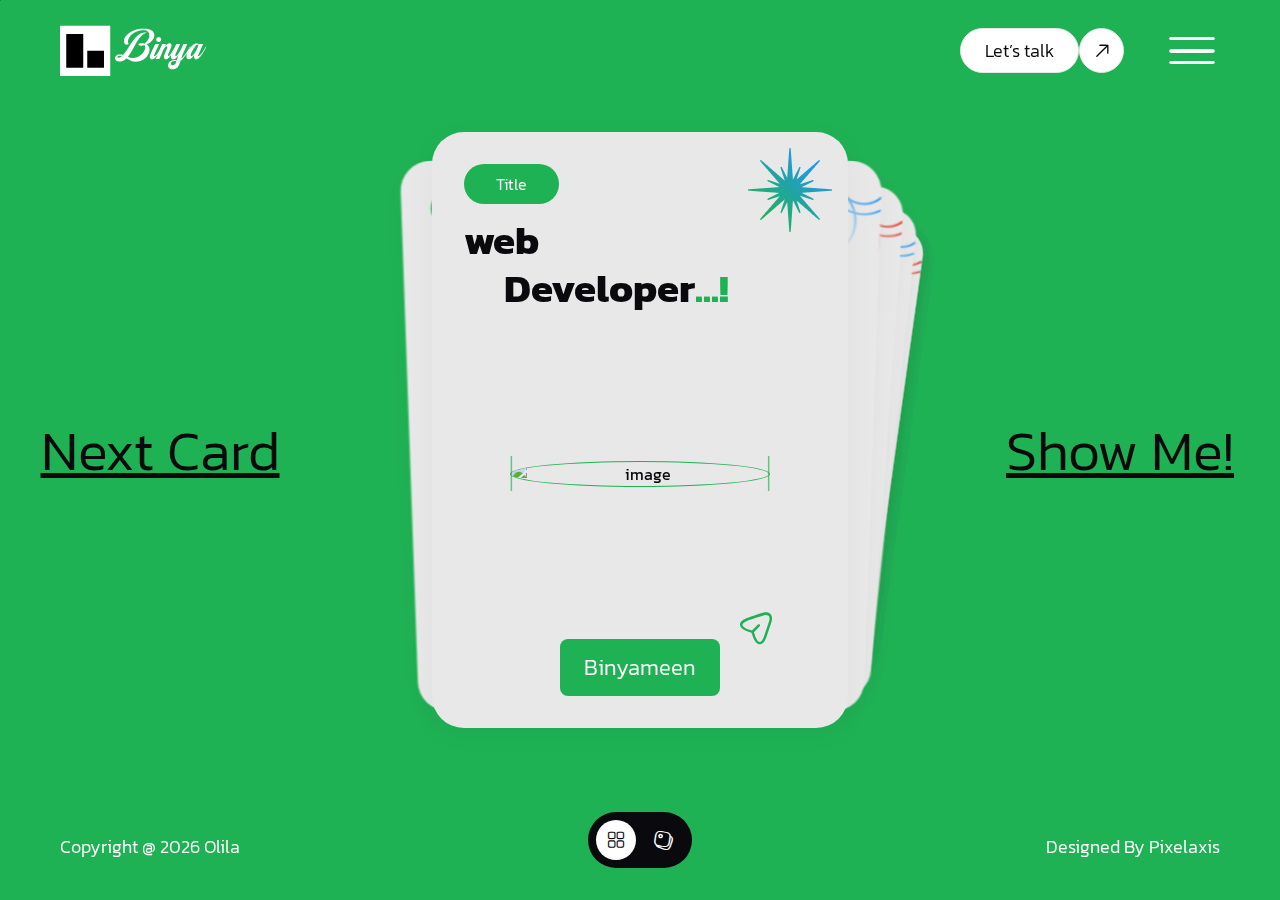
==== index-2.html @ 3b188447 "first commit" ====
<!DOCTYPE html>
<html lang="en">
  <!-- Mirrored from softivuspro.com/olila/index.html by HTTrack Website Copier/3.x [XR&CO'2014], Mon, 11 Mar 2024 15:53:36 GMT -->
  <head>
    <!-- required meta -->
    <meta charset="UTF-8" />
    <meta http-equiv="X-UA-Compatible" content="IE=edge" />
    <meta name="viewport" content="width=device-width, initial-scale=1.0" />
    <!-- #keywords -->
    <meta name="keywords" content="boot, Bootstrap, Portfolio HTML Template" />
    <!-- #description -->
    <meta name="description" content="Portfolio HTML Template" />
    <!-- #title -->
    <title>Olila - Portfolio HTML Template</title>
    <!-- #favicon -->
    <link
      rel="shortcut icon"
      href="assets/images/fav.png"
      type="image/x-icon"
    />
    <!-- ==== css dependencies start ==== -->
    <link rel="stylesheet" href="assets/css/style.min.css" />
  </head>

  <body>
    <!-- start preloader -->
    <div id="preloader">
      <div id="loader"></div>
    </div>
    <!-- end preloader -->

    <!-- Start Custom Cursor -->
    <div class="mouse-follower">
      <span class="cursor-outline"></span>
      <span class="cursor-dot"></span>
    </div>
    <!-- End Custom Cursor -->

    <!-- header-section start -->
    <header class="header-section desktop-menu">
      <div class="container-fluid">
        <div class="main-navbar">
          <nav class="navbar-custom">
            <div
              class="d-flex nav-wrapper align-items-center justify-content-between px-3 px-md-8 px-lg-12 py-2 py-lg-4"
            >
              <div class="logo-area d-center">
                <a
                  href="index-2.html"
                  aria-label="logo"
                  class="logo-area cus-z2"
                >
                  <img src="assets/images/fav.png" alt="logo" />
                  <img src="assets/images/logo.png" alt="logo" />
                </a>
              </div>
              <div class="right-area d-flex align-items-center gap-2 gap-md-4">
                <div class="btn-area d-none d-sm-block cus-z2 px-4 px-lg-6">
                  <a
                    href="#"
                    aria-label="Contact"
                    class="collapse-nodes contact-us-btn move-btn fill talk d-center justify-content-end"
                  >
                    <span
                      class="one cus-border border b-ninth rounded-5 py-2 px-4 px-lg-6"
                      >Let’s talk</span
                    >
                    <span
                      class="two cus-border border b-ninth rounded-5 d-center"
                    >
                      <i
                        class="iconsax transition fs-five d-center"
                        data-icon-name="arrow-right"
                      ></i>
                    </span>
                  </a>
                </div>
                <div class="navbar-toggle-wrapper d-center">
                  <button
                    class="navbar-toggle-btn header-btn d-center gap-3"
                    type="button"
                  >
                    <i
                      class="iconsax transition fs-two d-center n6-color"
                      data-icon-name="hamburger-menu"
                    ></i>
                  </button>
                </div>
              </div>
            </div>
          </nav>
        </div>
      </div>
    </header>
    <!-- header-section end -->

    <!-- sidebar section start-->
    <div class="sidebar-wrapper">
      <div
        class="sidebar-menu header-section cus-border border-bottom border-2"
      >
        <div class="logo-area position-absolute top-0">
          <a href="index-2.html" class="nav-brand d-center gap-2">
            <img src="assets/images/fav.png" alt="fav" />
            <img src="assets/images/logo.png" alt="logo" />
          </a>
        </div>
        <div
          class="navbar-close-wrapper m-6 p-4 d-center before-bg-color position-absolute top-0 end-0"
        >
          <button class="d-center gap-5" type="button">
            <i
              class="iconsax transition fs-two d-center n6-color"
              data-icon-name="x"
            ></i>
          </button>
        </div>
        <div class="container main-navbar">
          <div
            class="row gy-12 gy-xl-0 py-15 align-items-center justify-content-between navbar-custom"
          >
            <div class="col-lg-6">
              <div class="mobile-menu">
                <ul class="custom-nav gap-3 gap-lg-4">
                  <li class="menu-link">
                    <a
                      href="index-2.html"
                      class="slide-vertical fs-two"
                      data-splitting
                      >Home</a
                    >
                  </li>
                  <li class="menu-item position-relative">
                    <button
                      class="position-relative pe-5 cus-z1 slide-vertical fs-two"
                      data-splitting
                    >
                      Blog
                    </button>
                    <ul class="sub-menu">
                      <li class="menu-link py-1">
                        <a
                          href="#"
                          class="slide-horizontal collapse-nodes blog-page-btn fs-two"
                          data-splitting
                          >Blog</a
                        >
                      </li>
                      <li class="menu-link py-1">
                        <a
                          href="blog-details.html"
                          class="slide-horizontal fs-two"
                          data-splitting
                          >Blog Details</a
                        >
                      </li>
                    </ul>
                  </li>
                  <li class="menu-item position-relative">
                    <button
                      class="position-relative pe-5 fw_500 cus-z1 slide-vertical fs-two"
                      data-splitting
                    >
                      Pages
                    </button>
                    <ul class="sub-menu">
                      <li class="menu-link">
                        <a
                          href="#"
                          class="slide-vertical collapse-nodes about-page-btn fs-two"
                          data-splitting
                          >About</a
                        >
                      </li>
                      <li class="menu-item py-1">
                        <button
                          class="position-relative pe-5 cus-z1 slide-vertical fs-two"
                          data-splitting
                        >
                          Project
                        </button>
                        <ul class="sub-menu">
                          <li class="menu-link py-1">
                            <a
                              href="#"
                              class="slide-horizontal collapse-nodes project-page-btn fs-two"
                              data-splitting
                              >Project</a
                            >
                          </li>
                          <li class="menu-link py-1">
                            <a
                              href="project-details.html"
                              class="slide-horizontal fs-two"
                              data-splitting
                              >Project details</a
                            >
                          </li>
                        </ul>
                      </li>
                      <li class="menu-item py-1">
                        <button
                          class="position-relative pe-5 cus-z1 slide-vertical fs-two"
                          data-splitting
                        >
                          Services
                        </button>
                        <ul class="sub-menu">
                          <li class="menu-link py-1">
                            <a
                              href="#"
                              class="slide-horizontal collapse-nodes service-page-btn fs-two"
                              data-splitting
                              >Services</a
                            >
                          </li>
                          <li class="menu-link py-1">
                            <a
                              href="services-details.html"
                              class="slide-horizontal fs-two"
                              data-splitting
                              >Services details</a
                            >
                          </li>
                        </ul>
                      </li>
                      <li class="menu-link">
                        <a
                          href="error.html"
                          class="slide-vertical fs-two"
                          data-splitting
                          >Error 404</a
                        >
                      </li>
                    </ul>
                  </li>
                  <li class="menu-link">
                    <a
                      href="#"
                      class="slide-vertical collapse-nodes contact-us-btn fs-two"
                      data-splitting
                      >Contact</a
                    >
                  </li>
                </ul>
              </div>
            </div>
            <div class="col-lg-5">
              <div class="contact-inner">
                <h2 class="mb-3 n6-color">Get In Touch</h2>
                <div class="contact-information d-grid gap-4 gap-md-7">
                  <ul class="copyright d-flex align-items-center gap-8">
                    <li class="d-grid gap-2">
                      <span class="n6-color"
                        >Copyright by
                        <a
                          href="https://themeforest.net/user/pixelaxis/portfolio"
                          ><span class="n6-color">Pixelaxis</span></a
                        ></span
                      >
                      <span class="fs-six n6-color"
                        ><span class="currentYear n6-color"></span>
                        Edition</span
                      >
                    </li>
                    <li class="d-grid gap-2">
                      <span class="n6-color">LOCAL TIME</span>
                      <span class="fs-six n6-color local-time"></span>
                    </li>
                  </ul>
                  <ul class="d-flex gap-4 social-area">
                    <li>
                      <a
                        href="https://www.facebook.com/muhammed.binyamin.75/"
                        aria-label="Facebook"
                        class="d-center"
                      >
                        <i class="fab fa-facebook-f"></i>
                      </a>
                    </li>
                    <li>
                      <a
                        href="https://www.instagram.com/binya_kamboh/"
                        aria-label="Instagram"
                        class="d-center"
                      >
                        <i class="fab fa-instagram"></i>
                      </a>
                    </li>
                    <li>
                      <a
                        href="https://www.linkedin.com/in/mbinyameen/"
                        aria-label="Linkedin"
                        class="d-center"
                      >
                        <i class="fab fa-linkedin-in"></i>
                      </a>
                    </li>
                    <li>
                      <a
                        href="https://twitter.com/BinyaKamboh"
                        aria-label="Twitter"
                        class="d-center"
                      >
                        <i class="fab fa-twitter"></i>
                      </a>
                    </li>
                  </ul>
                  <div class="btn-area cus-z2">
                    <a
                      href="#"
                      aria-label="Contact"
                      class="collapse-nodes contact-us-btn move-btn fill talk d-center justify-content-start"
                    >
                      <span
                        class="one cus-border border b-ninth rounded-5 py-2 px-4 px-lg-6"
                        >Let’s talk</span
                      >
                      <span
                        class="two cus-border border b-ninth rounded-5 d-center"
                      >
                        <i
                          class="iconsax transition fs-five d-center"
                          data-icon-name="arrow-right"
                        ></i>
                      </span>
                    </a>
                  </div>
                </div>
              </div>
            </div>
          </div>
        </div>
      </div>
    </div>
    <!-- sidebar section end -->

    <!-- Portfolio Section start -->
    <section class="portfolio-section d-center overflow-hidden">
      <div class="container-fluid px-0 singleTab">
        <div class="tabContents">
          <div class="tabItem active">
            <div
              class="main-slide-wrapper d-center flex-column flex-lg-row position-relative overflow-hidden cus-z1"
            >
              <div class="container pt-120 pb-20 mb-20">
                <div
                  class="row gy-8 gy-xl-0 align-items-center justify-content-center"
                >
                  <div
                    class="col-xl-5 col-lg-6 col-md-7 col-sm-9 mt-20 mt-xl-0 change-col position-relative"
                  >
                    <div class="swiper d-center card-slider">
                      <div class="swiper-wrapper">
                        <div class="swiper-slide p1-bg">
                          <div class="single-item d-center">
                            <div class="main-card d-center">
                              <div
                                class="front face box-shadow-p1 d-flex flex-column justify-content-between n7-bg-color rounded-5 p-5 p-lg-8"
                              >
                                <div class="top-area">
                                  <div class="d-center justify-content-between">
                                    <span
                                      class="fs-seven rounded-5 after-bg-color n6-color py-2 px-4 px-lg-8"
                                      >Title</span
                                    >
                                    <div
                                      class="icon-area position-absolute end-0 top-0 m-4 pe-none"
                                    >
                                      <img
                                        src="assets/images/icon/shape-1.png"
                                        class="max-un"
                                        alt="image"
                                      />
                                    </div>
                                  </div>
                                  <h3 class="title-area mt-3 d-grid">
                                    <span>web</span>
                                    <span class="ps-10"
                                      >Developer<span class="p1-color"
                                        >...!</span
                                      ></span
                                    >
                                  </h3>
                                </div>
                                <div
                                  class="profile-img-area text-center rounded-circle mt-4 mt-lg-6 mb-5 mb-lg-7 pe-none"
                                >
                                  <div
                                    class="profile-picture p-1 d-inline-block"
                                  >
                                    <img
                                      src="assets/images/profile-picture.jpg"
                                      class="max-un rounded-circle cus-border border"
                                      alt="image"
                                    />
                                  </div>
                                </div>
                                <div
                                  class="btn-area text-center position-relative"
                                >
                                  <i
                                    class="iconsax fs-three position-absolute p1-color"
                                    data-icon-name="send-2"
                                  ></i>
                                  <a
                                    href="#"
                                    aria-label="Name"
                                    class="box-style box-second rounded-3 d-center d-inline-flex"
                                  >
                                    <span class="fs-five">Binyameen</span>
                                  </a>
                                </div>
                              </div>
                              <div
                                class="back face n9-bg-color position-relative"
                              >
                                <div
                                  class="main-content py-20 position-relative"
                                >
                                  <button
                                    class="return flip cus-z1 position-absolute n2-bg-color d-center rounded-circle top-0 end-0 m-7"
                                    aria-label="Return Flip"
                                  >
                                    <i
                                      class="fa-solid fa-xmark n6-color fs-six"
                                    ></i>
                                  </button>
                                  <div class="row justify-content-center">
                                    <div class="col-lg-10">
                                      <div
                                        class="row gy-5 pb-120 px-5 align-items-center justify-content-between"
                                      >
                                        <div class="col-md-7">
                                          <h3 class="mb-4 mb-lg-6">
                                            <span class="d-block">Hello,</span>
                                            <span
                                              >I’m Binyameen, an Award-Winning
                                              web Developer.</span
                                            >
                                          </h3>
                                          <p class="fs-six">
                                            Since I started my career as a
                                            Developer almost 12 years ago, I've
                                            worked remotely for agencies,
                                            consulted for start-ups and talented
                                            people to create digital products
                                            for commercial and consumer use.
                                          </p>
                                        </div>
                                        <div
                                          class="col-md-5 d-center justify-content-center justify-content-lg-end"
                                        >
                                          <div
                                            class="profile-img profile-picture p-1 text-center pe-none"
                                          >
                                            <img
                                              src="assets/images/profile-picture.png"
                                              class="max-un rounded-circle cus-border border"
                                              alt="image"
                                            />
                                          </div>
                                        </div>
                                      </div>
                                      <div
                                        class="row g-5 content-wrapper p-4 p-sm-6 p-lg-10 rounded-5 justify-content-center justify-content-md-between"
                                      >
                                        <div
                                          class="col-xl-8 col-md-7 d-grid gap-5"
                                        >
                                          <div
                                            class="single-area rounded-4 cus-border border bg-style-one p-4 p-lg-6"
                                          >
                                            <h4 class="mb-6 mb-lg-8">
                                              Education...!
                                            </h4>
                                            <div class="row gy-6 gy-lg-0">
                                              <div class="col-lg-6">
                                                <span>2015 - 2019</span>
                                                <h5
                                                  class="mb-1 mt-2 mt-sm-3 fw-mid"
                                                >
                                                  Bachelor Degree in Arts
                                                </h5>
                                                <p>University of California</p>
                                              </div>
                                              <div class="col-lg-6">
                                                <span>2015 - 2024</span>
                                                <h5
                                                  class="mb-1 mt-2 mt-sm-3 fw-mid"
                                                >
                                                  Master Degree in Designing
                                                </h5>
                                                <p>University of California</p>
                                              </div>
                                            </div>
                                          </div>
                                          <div
                                            class="row g-3 g-sm-5 content-wrapper rounded-5 justify-content-between"
                                          >
                                            <div class="col-xxl-8">
                                              <div
                                                class="single-area h-100 rounded-4 cus-border border b-third bg-style-three p-4 p-lg-6"
                                              >
                                                <h4 class="mb-4 mb-lg-6">
                                                  My Experience...!
                                                </h4>
                                                <ul
                                                  class="d-grid gap-3 gap-3 gap-lg-5"
                                                >
                                                  <li
                                                    class="d-center flex-wrap justify-content-start"
                                                  >
                                                    <span class="d-center me-1"
                                                      ><i
                                                        class="fa-solid fa-angles-right fs-seven"
                                                      ></i
                                                    ></span>
                                                    <span>2021 // Now</span>
                                                    <span
                                                      class="v-line position-relative f-width d-center px-4"
                                                    ></span>
                                                    <span>UI Designer</span>
                                                    <span
                                                      class="v-line position-relative f-width d-center px-4"
                                                    ></span>
                                                    <span>Apple</span>
                                                  </li>
                                                  <li
                                                    class="d-center flex-wrap justify-content-start"
                                                  >
                                                    <span class="d-center me-1"
                                                      ><i
                                                        class="fa-solid fa-angles-right fs-seven"
                                                      ></i
                                                    ></span>
                                                    <span>2015 // 2020</span>
                                                    <span
                                                      class="v-line position-relative f-width d-center px-4"
                                                    ></span>
                                                    <span>UI Designer</span>
                                                    <span
                                                      class="v-line position-relative f-width d-center px-4"
                                                    ></span>
                                                    <span>Apple</span>
                                                  </li>
                                                  <li
                                                    class="d-center flex-wrap justify-content-start"
                                                  >
                                                    <span class="d-center me-1"
                                                      ><i
                                                        class="fa-solid fa-angles-right fs-seven"
                                                      ></i
                                                    ></span>
                                                    <span>2021 // Now</span>
                                                    <span
                                                      class="v-line position-relative f-width d-center px-4"
                                                    ></span>
                                                    <span>UI Designer</span>
                                                    <span
                                                      class="v-line position-relative f-width d-center px-4"
                                                    ></span>
                                                    <span>Apple</span>
                                                  </li>
                                                </ul>
                                              </div>
                                            </div>
                                            <div class="col-xxl-4">
                                              <div
                                                class="single-area rounded-4 cus-border border b-fourth bg-style-four p-4 p-lg-6"
                                              >
                                                <h4 class="mb-4 mb-lg-6">
                                                  What I do
                                                </h4>
                                                <ul
                                                  class="d-grid gap-3 gap-3 gap-lg-5"
                                                >
                                                  <li
                                                    class="d-center justify-content-start"
                                                  >
                                                    <span class="d-center me-1"
                                                      ><i
                                                        class="iconsax transition fs-seven d-center n2-color"
                                                        data-icon-name="arrow-right-thick-2"
                                                      ></i
                                                    ></span>
                                                    <span>Branding</span>
                                                  </li>
                                                  <li
                                                    class="d-center justify-content-start"
                                                  >
                                                    <span class="d-center me-1"
                                                      ><i
                                                        class="iconsax transition fs-seven d-center n2-color"
                                                        data-icon-name="arrow-right-thick-2"
                                                      ></i
                                                    ></span>
                                                    <span>Illustration</span>
                                                  </li>
                                                  <li
                                                    class="d-center justify-content-start"
                                                  >
                                                    <span class="d-center me-1"
                                                      ><i
                                                        class="iconsax transition fs-seven d-center n2-color"
                                                        data-icon-name="arrow-right-thick-2"
                                                      ></i
                                                    ></span>
                                                    <span>Logo Design</span>
                                                  </li>
                                                  <li
                                                    class="d-center justify-content-start"
                                                  >
                                                    <span class="d-center me-1"
                                                      ><i
                                                        class="iconsax transition fs-seven d-center n2-color"
                                                        data-icon-name="arrow-right-thick-2"
                                                      ></i
                                                    ></span>
                                                    <span>Typography</span>
                                                  </li>
                                                </ul>
                                              </div>
                                            </div>
                                          </div>
                                          <div
                                            class="single-area overflow-hidden rounded-4 cus-border border bg-style-one p-4 p-lg-6"
                                          >
                                            <h4 class="mb-6 mb-lg-8">
                                              Skills & Tools...!
                                            </h4>
                                            <div
                                              class="col-sm-12 d-grid gap-3 gap-lg-4 payment-method"
                                            >
                                              <div class="position-relative">
                                                <div
                                                  class="items-wrapper position-absolute d-flex gap-4"
                                                >
                                                  <div
                                                    class="single-item d-center py-2 px-3 px-lg-4"
                                                  >
                                                    <span
                                                      class="fs-seven text-nowrap"
                                                      >UI Design</span
                                                    >
                                                  </div>
                                                  <div
                                                    class="single-item d-center py-2 px-3 px-lg-4"
                                                  >
                                                    <span
                                                      class="fs-seven text-nowrap"
                                                      >web Design</span
                                                    >
                                                  </div>
                                                  <div
                                                    class="single-item d-center py-2 px-3 px-lg-4"
                                                  >
                                                    <span
                                                      class="fs-seven text-nowrap"
                                                      >Workshops</span
                                                    >
                                                  </div>
                                                  <div
                                                    class="single-item d-center py-2 px-3 px-lg-4"
                                                  >
                                                    <span
                                                      class="fs-seven text-nowrap"
                                                      >Design Sprient</span
                                                    >
                                                  </div>
                                                  <div
                                                    class="single-item d-center py-2 px-3 px-lg-4"
                                                  >
                                                    <span
                                                      class="fs-seven text-nowrap"
                                                      >Design Sprient</span
                                                    >
                                                  </div>
                                                  <div
                                                    class="single-item d-center py-2 px-3 px-lg-4"
                                                  >
                                                    <span
                                                      class="fs-seven text-nowrap"
                                                      >Design</span
                                                    >
                                                  </div>
                                                  <div
                                                    class="single-item d-center py-2 px-3 px-lg-4"
                                                  >
                                                    <span
                                                      class="fs-seven text-nowrap"
                                                      >UI Design</span
                                                    >
                                                  </div>
                                                  <div
                                                    class="single-item d-center py-2 px-3 px-lg-4"
                                                  >
                                                    <span
                                                      class="fs-seven text-nowrap"
                                                      >web Design</span
                                                    >
                                                  </div>
                                                  <div
                                                    class="single-item d-center py-2 px-3 px-lg-4"
                                                  >
                                                    <span
                                                      class="fs-seven text-nowrap"
                                                      >Workshops</span
                                                    >
                                                  </div>
                                                  <div
                                                    class="single-item d-center py-2 px-3 px-lg-4"
                                                  >
                                                    <span
                                                      class="fs-seven text-nowrap"
                                                      >Design Sprient</span
                                                    >
                                                  </div>
                                                  <div
                                                    class="single-item d-center py-2 px-3 px-lg-4"
                                                  >
                                                    <span
                                                      class="fs-seven text-nowrap"
                                                      >Design Sprient</span
                                                    >
                                                  </div>
                                                  <div
                                                    class="single-item d-center py-2 px-3 px-lg-4"
                                                  >
                                                    <span
                                                      class="fs-seven text-nowrap"
                                                      >Design</span
                                                    >
                                                  </div>
                                                </div>
                                              </div>
                                              <div
                                                class="position-relative mb-15 mt-10"
                                              >
                                                <div
                                                  class="items-wrapper second position-absolute d-flex gap-4"
                                                >
                                                  <div
                                                    class="single-item cus-border border b-fifth d-center"
                                                  >
                                                    <div
                                                      class="img-area d-center"
                                                    >
                                                      <img
                                                        src="assets/images/icon/photoshop.png"
                                                        alt="Image"
                                                      />
                                                    </div>
                                                  </div>
                                                  <div
                                                    class="single-item cus-border border b-fifth d-center"
                                                  >
                                                    <div
                                                      class="img-area d-center"
                                                    >
                                                      <img
                                                        src="assets/images/icon/illustrator.png"
                                                        alt="Image"
                                                      />
                                                    </div>
                                                  </div>
                                                  <div
                                                    class="single-item cus-border border b-fifth d-center"
                                                  >
                                                    <div
                                                      class="img-area d-center"
                                                    >
                                                      <img
                                                        src="assets/images/icon/xd.png"
                                                        alt="Image"
                                                      />
                                                    </div>
                                                  </div>
                                                  <div
                                                    class="single-item cus-border border b-fifth d-center"
                                                  >
                                                    <div
                                                      class="img-area d-center"
                                                    >
                                                      <img
                                                        src="assets/images/icon/figma.png"
                                                        alt="Image"
                                                      />
                                                    </div>
                                                  </div>
                                                  <div
                                                    class="single-item cus-border border b-fifth d-center"
                                                  >
                                                    <div
                                                      class="img-area d-center"
                                                    >
                                                      <img
                                                        src="assets/images/icon/framer.png"
                                                        alt="Image"
                                                      />
                                                    </div>
                                                  </div>
                                                  <div
                                                    class="single-item cus-border border b-fifth d-center"
                                                  >
                                                    <div
                                                      class="img-area d-center"
                                                    >
                                                      <img
                                                        src="assets/images/icon/webflow.png"
                                                        alt="Image"
                                                      />
                                                    </div>
                                                  </div>
                                                  <div
                                                    class="single-item cus-border border b-fifth d-center"
                                                  >
                                                    <div
                                                      class="img-area d-center"
                                                    >
                                                      <img
                                                        src="assets/images/icon/notion.png"
                                                        alt="Image"
                                                      />
                                                    </div>
                                                  </div>
                                                  <div
                                                    class="single-item cus-border border b-fifth d-center"
                                                  >
                                                    <div
                                                      class="img-area d-center"
                                                    >
                                                      <img
                                                        src="assets/images/icon/photoshop.png"
                                                        alt="Image"
                                                      />
                                                    </div>
                                                  </div>
                                                  <div
                                                    class="single-item cus-border border b-fifth d-center"
                                                  >
                                                    <div
                                                      class="img-area d-center"
                                                    >
                                                      <img
                                                        src="assets/images/icon/illustrator.png"
                                                        alt="Image"
                                                      />
                                                    </div>
                                                  </div>
                                                  <div
                                                    class="single-item cus-border border b-fifth d-center"
                                                  >
                                                    <div
                                                      class="img-area d-center"
                                                    >
                                                      <img
                                                        src="assets/images/icon/xd.png"
                                                        alt="Image"
                                                      />
                                                    </div>
                                                  </div>
                                                  <div
                                                    class="single-item cus-border border b-fifth d-center"
                                                  >
                                                    <div
                                                      class="img-area d-center"
                                                    >
                                                      <img
                                                        src="assets/images/icon/figma.png"
                                                        alt="Image"
                                                      />
                                                    </div>
                                                  </div>
                                                  <div
                                                    class="single-item cus-border border b-fifth d-center"
                                                  >
                                                    <div
                                                      class="img-area d-center"
                                                    >
                                                      <img
                                                        src="assets/images/icon/framer.png"
                                                        alt="Image"
                                                      />
                                                    </div>
                                                  </div>
                                                  <div
                                                    class="single-item cus-border border b-fifth d-center"
                                                  >
                                                    <div
                                                      class="img-area d-center"
                                                    >
                                                      <img
                                                        src="assets/images/icon/webflow.png"
                                                        alt="Image"
                                                      />
                                                    </div>
                                                  </div>
                                                  <div
                                                    class="single-item cus-border border b-fifth d-center"
                                                  >
                                                    <div
                                                      class="img-area d-center"
                                                    >
                                                      <img
                                                        src="assets/images/icon/notion.png"
                                                        alt="Image"
                                                      />
                                                    </div>
                                                  </div>
                                                </div>
                                              </div>
                                              <div
                                                class="position-relative mb-12"
                                              >
                                                <div
                                                  class="items-wrapper position-absolute d-flex gap-4"
                                                >
                                                  <div
                                                    class="single-item d-center py-2 px-3 px-lg-4"
                                                  >
                                                    <span
                                                      class="fs-seven text-nowrap"
                                                      >User Testing</span
                                                    >
                                                  </div>
                                                  <div
                                                    class="single-item d-center py-2 px-3 px-lg-4"
                                                  >
                                                    <span
                                                      class="fs-seven text-nowrap"
                                                      >Usability Testing</span
                                                    >
                                                  </div>
                                                  <div
                                                    class="single-item d-center py-2 px-3 px-lg-4"
                                                  >
                                                    <span
                                                      class="fs-seven text-nowrap"
                                                      >Leadership</span
                                                    >
                                                  </div>
                                                  <div
                                                    class="single-item d-center py-2 px-3 px-lg-4"
                                                  >
                                                    <span
                                                      class="fs-seven text-nowrap"
                                                      >No-Code</span
                                                    >
                                                  </div>
                                                  <div
                                                    class="single-item d-center py-2 px-3 px-lg-4"
                                                  >
                                                    <span
                                                      class="fs-seven text-nowrap"
                                                      >Web Design</span
                                                    >
                                                  </div>
                                                  <div
                                                    class="single-item d-center py-2 px-3 px-lg-4"
                                                  >
                                                    <span
                                                      class="fs-seven text-nowrap"
                                                      >UX Research</span
                                                    >
                                                  </div>
                                                  <div
                                                    class="single-item d-center py-2 px-3 px-lg-4"
                                                  >
                                                    <span
                                                      class="fs-seven text-nowrap"
                                                      >User Testing</span
                                                    >
                                                  </div>
                                                  <div
                                                    class="single-item d-center py-2 px-3 px-lg-4"
                                                  >
                                                    <span
                                                      class="fs-seven text-nowrap"
                                                      >Usability Testing</span
                                                    >
                                                  </div>
                                                  <div
                                                    class="single-item d-center py-2 px-3 px-lg-4"
                                                  >
                                                    <span
                                                      class="fs-seven text-nowrap"
                                                      >Leadership</span
                                                    >
                                                  </div>
                                                  <div
                                                    class="single-item d-center py-2 px-3 px-lg-4"
                                                  >
                                                    <span
                                                      class="fs-seven text-nowrap"
                                                      >No-Code</span
                                                    >
                                                  </div>
                                                  <div
                                                    class="single-item d-center py-2 px-3 px-lg-4"
                                                  >
                                                    <span
                                                      class="fs-seven text-nowrap"
                                                      >Web Design</span
                                                    >
                                                  </div>
                                                  <div
                                                    class="single-item d-center py-2 px-3 px-lg-4"
                                                  >
                                                    <span
                                                      class="fs-seven text-nowrap"
                                                      >UX Research</span
                                                    >
                                                  </div>
                                                </div>
                                              </div>
                                            </div>
                                          </div>
                                        </div>
                                        <div
                                          class="col-xl-4 col-md-5 col-sm-8 d-grid gap-5"
                                        >
                                          <div
                                            class="single-area d-center flex-column position-relative rounded-4 cus-border border b-second bg-style-two p-4 p-lg-6 text-center"
                                          >
                                            <div
                                              class="icon-areas position-absolute end-0 top-0 pe-none"
                                            >
                                              <img
                                                src="assets/images/icon/shape-3.png"
                                                class="max-un"
                                                alt="image"
                                              />
                                            </div>
                                            <div class="counters d-inline-flex">
                                              <span
                                                class="odometer display-three mb-3"
                                                data-odometer-final="05"
                                                >0</span
                                              >
                                            </div>
                                            <p>YEARS EXPERIENCE</p>
                                          </div>
                                          <div
                                            class="single-area d-center flex-column position-relative rounded-4 cus-border border b-sixth bg-style-five p-4 p-lg-6 text-center"
                                          >
                                            <div
                                              class="icon-areas position-absolute end-0 top-0 pe-none"
                                            >
                                              <img
                                                src="assets/images/icon/shape-4.png"
                                                class="max-un"
                                                alt="image"
                                              />
                                            </div>
                                            <div class="counters d-inline-flex">
                                              <span class="display-three symbol"
                                                >+</span
                                              >
                                              <span
                                                class="odometer display-three mb-3"
                                                data-odometer-final="225"
                                                >0</span
                                              >
                                            </div>
                                            <p>TOTAL PROJECTS</p>
                                          </div>
                                          <div
                                            class="single-area d-center flex-column position-relative rounded-4 cus-border border b-third bg-style-three p-4 p-lg-6 text-center"
                                          >
                                            <div
                                              class="icon-areas position-absolute end-0 top-0 pe-none"
                                            >
                                              <img
                                                src="assets/images/icon/shape-3.png"
                                                class="max-un"
                                                alt="image"
                                              />
                                            </div>
                                            <div class="counters d-inline-flex">
                                              <span class="display-three symbol"
                                                >+</span
                                              >
                                              <span
                                                class="odometer display-three mb-3"
                                                data-odometer-final="90"
                                                >0</span
                                              >
                                            </div>
                                            <p>CLIENT’S WORLDWIDE</p>
                                          </div>
                                          <div
                                            class="single-area d-center flex-column position-relative rounded-4 cus-border border b-fourth bg-style-four p-4 p-lg-6 text-center"
                                          >
                                            <div
                                              class="btn-area text-center w-100 d-center gap-4 justify-content-between"
                                            >
                                              <span class="fs-five"
                                                >GET IN TOUCH</span
                                              >
                                              <a
                                                href="#"
                                                aria-label="Arrow Icon"
                                                class="collapse-nodes contact-us-btn cmn-btn second transition d-center justify-content-end"
                                              >
                                                <span
                                                  class="icon-btn transition position-relative d-center"
                                                >
                                                  <i
                                                    class="iconsax transition fs-four d-center n2-color"
                                                    data-icon-name="arrow-right"
                                                  ></i>
                                                </span>
                                              </a>
                                            </div>
                                          </div>
                                        </div>
                                      </div>
                                    </div>
                                  </div>
                                </div>
                              </div>
                            </div>
                          </div>
                        </div>
                        <div class="swiper-slide s4-bg">
                          <div class="single-item d-center">
                            <div class="main-card d-center">
                              <div
                                class="front face box-shadow-p1 about-page d-flex flex-column justify-content-between n7-bg-color rounded-5 p-5 p-lg-8"
                              >
                                <div class="top-area">
                                  <div class="d-center justify-content-between">
                                    <span
                                      class="fs-seven rounded-5 after-bg-color n6-color py-2 px-4 px-lg-8"
                                      >Credentials</span
                                    >
                                    <div
                                      class="icon-areas position-absolute end-0 top-0 pe-none"
                                    >
                                      <img
                                        src="assets/images/icon/shape-2.png"
                                        class="max-un"
                                        alt="image"
                                      />
                                    </div>
                                  </div>
                                  <h3 class="title-area mt-3 d-grid">
                                    <span>More</span>
                                    <span class="ps-10"
                                      >About Me<span class="s4-color"
                                        >...!</span
                                      ></span
                                    >
                                  </h3>
                                </div>
                                <div
                                  class="illus-area illus-1 position-relative d-center text-center py-4 rounded-circle pe-none"
                                >
                                  <div class="illus-wrapper d-center">
                                    <img
                                      src="assets/images/illus-1.png"
                                      class="cus-z1"
                                      alt="image"
                                    />
                                  </div>
                                  <span
                                    class="ani-one cus-z1 position-absolute bottom-0 end-50"
                                  ></span>
                                  <span
                                    class="ani-two cus-z-1 top-0 position-absolute"
                                  ></span>
                                  <span
                                    class="ani-three cus-z1 position-absolute"
                                  ></span>
                                  <div
                                    class="profile-img-area profile-picture p-1 second cus-z1 position-absolute pe-none"
                                  >
                                    <img
                                      src="assets/images/profile-picture.png"
                                      class="max-un rounded-circle mb-7"
                                      alt="image"
                                    />
                                  </div>
                                </div>
                                <div
                                  class="btn-area text-center d-center justify-content-between"
                                >
                                  <span class="fs-five">Biography</span>
                                  <a
                                    href="#"
                                    aria-label="Icon Arrow"
                                    class="cmn-btn transition d-center justify-content-end"
                                  >
                                    <span
                                      class="icon-btn transition position-relative d-center"
                                    >
                                      <i
                                        class="iconsax transition fs-four d-center n2-color"
                                        data-icon-name="arrow-right"
                                      ></i>
                                    </span>
                                  </a>
                                </div>
                              </div>
                              <div
                                class="back face n9-bg-color position-relative"
                              >
                                <div
                                  class="main-content py-20 position-relative"
                                >
                                  <button
                                    class="return flip cus-z1 position-absolute n2-bg-color d-center rounded-circle top-0 end-0 m-7"
                                    aria-label="Return Flip"
                                  >
                                    <i
                                      class="fa-solid fa-xmark n6-color fs-six"
                                    ></i>
                                  </button>
                                  <div class="row justify-content-center">
                                    <div class="col-lg-10">
                                      <div
                                        class="row gy-5 pb-120 px-5 align-items-center justify-content-between"
                                      >
                                        <div class="col-md-7">
                                          <h3 class="mb-4 mb-lg-6">
                                            <span class="d-block">Hello,</span>
                                            <span
                                              >I’m Binyameen, an Award-Winning
                                              web Developer.</span
                                            >
                                          </h3>
                                          <p class="fs-six">
                                            Since I started my career as a
                                            Developer almost 12 years ago, I've
                                            worked remotely for agencies,
                                            consulted for start-ups and talented
                                            people to create digital products
                                            for commercial and consumer use.
                                          </p>
                                        </div>
                                        <div
                                          class="col-md-5 d-center justify-content-center justify-content-lg-end"
                                        >
                                          <div
                                            class="profile-img profile-picture p-1 text-center pe-none"
                                          >
                                            <img
                                              src="assets/images/profile-picture.png"
                                              class="max-un rounded-circle cus-border border"
                                              alt="image"
                                            />
                                          </div>
                                        </div>
                                      </div>
                                      <div
                                        class="row g-5 content-wrapper p-4 p-sm-6 p-lg-10 rounded-5 justify-content-center justify-content-md-between"
                                      >
                                        <div
                                          class="col-xl-8 col-md-7 d-grid gap-5"
                                        >
                                          <div
                                            class="single-area rounded-4 cus-border border bg-style-one p-4 p-lg-6"
                                          >
                                            <h4 class="mb-6 mb-lg-8">
                                              Education...!
                                            </h4>
                                            <div class="row gy-6 gy-lg-0">
                                              <div class="col-lg-6">
                                                <span>2015 - 2019</span>
                                                <h5
                                                  class="mb-1 mt-2 mt-sm-3 fw-mid"
                                                >
                                                  Bachelor Degree in Arts
                                                </h5>
                                                <p>University of California</p>
                                              </div>
                                              <div class="col-lg-6">
                                                <span>2015 - 2024</span>
                                                <h5
                                                  class="mb-1 mt-2 mt-sm-3 fw-mid"
                                                >
                                                  Master Degree in Designing
                                                </h5>
                                                <p>University of California</p>
                                              </div>
                                            </div>
                                          </div>
                                          <div
                                            class="row g-3 g-sm-5 content-wrapper rounded-5 justify-content-between"
                                          >
                                            <div class="col-xxl-8">
                                              <div
                                                class="single-area h-100 rounded-4 cus-border border b-third bg-style-three p-4 p-lg-6"
                                              >
                                                <h4 class="mb-4 mb-lg-6">
                                                  My Experience...!
                                                </h4>
                                                <ul
                                                  class="d-grid gap-3 gap-3 gap-lg-5"
                                                >
                                                  <li
                                                    class="d-center flex-wrap justify-content-start"
                                                  >
                                                    <span class="d-center me-1"
                                                      ><i
                                                        class="fa-solid fa-angles-right fs-seven"
                                                      ></i
                                                    ></span>
                                                    <span>2021 // Now</span>
                                                    <span
                                                      class="v-line position-relative f-width d-center px-4"
                                                    ></span>
                                                    <span>UI Designer</span>
                                                    <span
                                                      class="v-line position-relative f-width d-center px-4"
                                                    ></span>
                                                    <span>Apple</span>
                                                  </li>
                                                  <li
                                                    class="d-center flex-wrap justify-content-start"
                                                  >
                                                    <span class="d-center me-1"
                                                      ><i
                                                        class="fa-solid fa-angles-right fs-seven"
                                                      ></i
                                                    ></span>
                                                    <span>2015 // 2020</span>
                                                    <span
                                                      class="v-line position-relative f-width d-center px-4"
                                                    ></span>
                                                    <span>UI Designer</span>
                                                    <span
                                                      class="v-line position-relative f-width d-center px-4"
                                                    ></span>
                                                    <span>Apple</span>
                                                  </li>
                                                  <li
                                                    class="d-center flex-wrap justify-content-start"
                                                  >
                                                    <span class="d-center me-1"
                                                      ><i
                                                        class="fa-solid fa-angles-right fs-seven"
                                                      ></i
                                                    ></span>
                                                    <span>2021 // Now</span>
                                                    <span
                                                      class="v-line position-relative f-width d-center px-4"
                                                    ></span>
                                                    <span>UI Designer</span>
                                                    <span
                                                      class="v-line position-relative f-width d-center px-4"
                                                    ></span>
                                                    <span>Apple</span>
                                                  </li>
                                                </ul>
                                              </div>
                                            </div>
                                            <div class="col-xxl-4">
                                              <div
                                                class="single-area rounded-4 cus-border border b-fourth bg-style-four p-4 p-lg-6"
                                              >
                                                <h4 class="mb-4 mb-lg-6">
                                                  What I do
                                                </h4>
                                                <ul
                                                  class="d-grid gap-3 gap-3 gap-lg-5"
                                                >
                                                  <li
                                                    class="d-center justify-content-start"
                                                  >
                                                    <span class="d-center me-1"
                                                      ><i
                                                        class="iconsax transition fs-seven d-center n2-color"
                                                        data-icon-name="arrow-right-thick-2"
                                                      ></i
                                                    ></span>
                                                    <span>Branding</span>
                                                  </li>
                                                  <li
                                                    class="d-center justify-content-start"
                                                  >
                                                    <span class="d-center me-1"
                                                      ><i
                                                        class="iconsax transition fs-seven d-center n2-color"
                                                        data-icon-name="arrow-right-thick-2"
                                                      ></i
                                                    ></span>
                                                    <span>Illustration</span>
                                                  </li>
                                                  <li
                                                    class="d-center justify-content-start"
                                                  >
                                                    <span class="d-center me-1"
                                                      ><i
                                                        class="iconsax transition fs-seven d-center n2-color"
                                                        data-icon-name="arrow-right-thick-2"
                                                      ></i
                                                    ></span>
                                                    <span>Logo Design</span>
                                                  </li>
                                                  <li
                                                    class="d-center justify-content-start"
                                                  >
                                                    <span class="d-center me-1"
                                                      ><i
                                                        class="iconsax transition fs-seven d-center n2-color"
                                                        data-icon-name="arrow-right-thick-2"
                                                      ></i
                                                    ></span>
                                                    <span>Typography</span>
                                                  </li>
                                                </ul>
                                              </div>
                                            </div>
                                          </div>
                                          <div
                                            class="single-area overflow-hidden rounded-4 cus-border border bg-style-one p-4 p-lg-6"
                                          >
                                            <h4 class="mb-6 mb-lg-8">
                                              Skills & Tools...!
                                            </h4>
                                            <div
                                              class="col-sm-12 d-grid gap-3 gap-lg-4 payment-method"
                                            >
                                              <div class="position-relative">
                                                <div
                                                  class="items-wrapper position-absolute d-flex gap-4"
                                                >
                                                  <div
                                                    class="single-item d-center py-2 px-3 px-lg-4"
                                                  >
                                                    <span
                                                      class="fs-seven text-nowrap"
                                                      >UI Design</span
                                                    >
                                                  </div>
                                                  <div
                                                    class="single-item d-center py-2 px-3 px-lg-4"
                                                  >
                                                    <span
                                                      class="fs-seven text-nowrap"
                                                      >web Design</span
                                                    >
                                                  </div>
                                                  <div
                                                    class="single-item d-center py-2 px-3 px-lg-4"
                                                  >
                                                    <span
                                                      class="fs-seven text-nowrap"
                                                      >Workshops</span
                                                    >
                                                  </div>
                                                  <div
                                                    class="single-item d-center py-2 px-3 px-lg-4"
                                                  >
                                                    <span
                                                      class="fs-seven text-nowrap"
                                                      >Design Sprient</span
                                                    >
                                                  </div>
                                                  <div
                                                    class="single-item d-center py-2 px-3 px-lg-4"
                                                  >
                                                    <span
                                                      class="fs-seven text-nowrap"
                                                      >Design Sprient</span
                                                    >
                                                  </div>
                                                  <div
                                                    class="single-item d-center py-2 px-3 px-lg-4"
                                                  >
                                                    <span
                                                      class="fs-seven text-nowrap"
                                                      >Design</span
                                                    >
                                                  </div>
                                                  <div
                                                    class="single-item d-center py-2 px-3 px-lg-4"
                                                  >
                                                    <span
                                                      class="fs-seven text-nowrap"
                                                      >UI Design</span
                                                    >
                                                  </div>
                                                  <div
                                                    class="single-item d-center py-2 px-3 px-lg-4"
                                                  >
                                                    <span
                                                      class="fs-seven text-nowrap"
                                                      >web Design</span
                                                    >
                                                  </div>
                                                  <div
                                                    class="single-item d-center py-2 px-3 px-lg-4"
                                                  >
                                                    <span
                                                      class="fs-seven text-nowrap"
                                                      >Workshops</span
                                                    >
                                                  </div>
                                                  <div
                                                    class="single-item d-center py-2 px-3 px-lg-4"
                                                  >
                                                    <span
                                                      class="fs-seven text-nowrap"
                                                      >Design Sprient</span
                                                    >
                                                  </div>
                                                  <div
                                                    class="single-item d-center py-2 px-3 px-lg-4"
                                                  >
                                                    <span
                                                      class="fs-seven text-nowrap"
                                                      >Design Sprient</span
                                                    >
                                                  </div>
                                                  <div
                                                    class="single-item d-center py-2 px-3 px-lg-4"
                                                  >
                                                    <span
                                                      class="fs-seven text-nowrap"
                                                      >Design</span
                                                    >
                                                  </div>
                                                </div>
                                              </div>
                                              <div
                                                class="position-relative mb-15 mt-10"
                                              >
                                                <div
                                                  class="items-wrapper second position-absolute d-flex gap-4"
                                                >
                                                  <div
                                                    class="single-item cus-border border b-fifth d-center"
                                                  >
                                                    <div
                                                      class="img-area d-center"
                                                    >
                                                      <img
                                                        src="assets/images/icon/photoshop.png"
                                                        alt="Image"
                                                      />
                                                    </div>
                                                  </div>
                                                  <div
                                                    class="single-item cus-border border b-fifth d-center"
                                                  >
                                                    <div
                                                      class="img-area d-center"
                                                    >
                                                      <img
                                                        src="assets/images/icon/illustrator.png"
                                                        alt="Image"
                                                      />
                                                    </div>
                                                  </div>
                                                  <div
                                                    class="single-item cus-border border b-fifth d-center"
                                                  >
                                                    <div
                                                      class="img-area d-center"
                                                    >
                                                      <img
                                                        src="assets/images/icon/xd.png"
                                                        alt="Image"
                                                      />
                                                    </div>
                                                  </div>
                                                  <div
                                                    class="single-item cus-border border b-fifth d-center"
                                                  >
                                                    <div
                                                      class="img-area d-center"
                                                    >
                                                      <img
                                                        src="assets/images/icon/figma.png"
                                                        alt="Image"
                                                      />
                                                    </div>
                                                  </div>
                                                  <div
                                                    class="single-item cus-border border b-fifth d-center"
                                                  >
                                                    <div
                                                      class="img-area d-center"
                                                    >
                                                      <img
                                                        src="assets/images/icon/framer.png"
                                                        alt="Image"
                                                      />
                                                    </div>
                                                  </div>
                                                  <div
                                                    class="single-item cus-border border b-fifth d-center"
                                                  >
                                                    <div
                                                      class="img-area d-center"
                                                    >
                                                      <img
                                                        src="assets/images/icon/webflow.png"
                                                        alt="Image"
                                                      />
                                                    </div>
                                                  </div>
                                                  <div
                                                    class="single-item cus-border border b-fifth d-center"
                                                  >
                                                    <div
                                                      class="img-area d-center"
                                                    >
                                                      <img
                                                        src="assets/images/icon/notion.png"
                                                        alt="Image"
                                                      />
                                                    </div>
                                                  </div>
                                                  <div
                                                    class="single-item cus-border border b-fifth d-center"
                                                  >
                                                    <div
                                                      class="img-area d-center"
                                                    >
                                                      <img
                                                        src="assets/images/icon/photoshop.png"
                                                        alt="Image"
                                                      />
                                                    </div>
                                                  </div>
                                                  <div
                                                    class="single-item cus-border border b-fifth d-center"
                                                  >
                                                    <div
                                                      class="img-area d-center"
                                                    >
                                                      <img
                                                        src="assets/images/icon/illustrator.png"
                                                        alt="Image"
                                                      />
                                                    </div>
                                                  </div>
                                                  <div
                                                    class="single-item cus-border border b-fifth d-center"
                                                  >
                                                    <div
                                                      class="img-area d-center"
                                                    >
                                                      <img
                                                        src="assets/images/icon/xd.png"
                                                        alt="Image"
                                                      />
                                                    </div>
                                                  </div>
                                                  <div
                                                    class="single-item cus-border border b-fifth d-center"
                                                  >
                                                    <div
                                                      class="img-area d-center"
                                                    >
                                                      <img
                                                        src="assets/images/icon/figma.png"
                                                        alt="Image"
                                                      />
                                                    </div>
                                                  </div>
                                                  <div
                                                    class="single-item cus-border border b-fifth d-center"
                                                  >
                                                    <div
                                                      class="img-area d-center"
                                                    >
                                                      <img
                                                        src="assets/images/icon/framer.png"
                                                        alt="Image"
                                                      />
                                                    </div>
                                                  </div>
                                                  <div
                                                    class="single-item cus-border border b-fifth d-center"
                                                  >
                                                    <div
                                                      class="img-area d-center"
                                                    >
                                                      <img
                                                        src="assets/images/icon/webflow.png"
                                                        alt="Image"
                                                      />
                                                    </div>
                                                  </div>
                                                  <div
                                                    class="single-item cus-border border b-fifth d-center"
                                                  >
                                                    <div
                                                      class="img-area d-center"
                                                    >
                                                      <img
                                                        src="assets/images/icon/notion.png"
                                                        alt="Image"
                                                      />
                                                    </div>
                                                  </div>
                                                </div>
                                              </div>
                                              <div
                                                class="position-relative mb-12"
                                              >
                                                <div
                                                  class="items-wrapper position-absolute d-flex gap-4"
                                                >
                                                  <div
                                                    class="single-item d-center py-2 px-3 px-lg-4"
                                                  >
                                                    <span
                                                      class="fs-seven text-nowrap"
                                                      >User Testing</span
                                                    >
                                                  </div>
                                                  <div
                                                    class="single-item d-center py-2 px-3 px-lg-4"
                                                  >
                                                    <span
                                                      class="fs-seven text-nowrap"
                                                      >Usability Testing</span
                                                    >
                                                  </div>
                                                  <div
                                                    class="single-item d-center py-2 px-3 px-lg-4"
                                                  >
                                                    <span
                                                      class="fs-seven text-nowrap"
                                                      >Leadership</span
                                                    >
                                                  </div>
                                                  <div
                                                    class="single-item d-center py-2 px-3 px-lg-4"
                                                  >
                                                    <span
                                                      class="fs-seven text-nowrap"
                                                      >No-Code</span
                                                    >
                                                  </div>
                                                  <div
                                                    class="single-item d-center py-2 px-3 px-lg-4"
                                                  >
                                                    <span
                                                      class="fs-seven text-nowrap"
                                                      >Web Design</span
                                                    >
                                                  </div>
                                                  <div
                                                    class="single-item d-center py-2 px-3 px-lg-4"
                                                  >
                                                    <span
                                                      class="fs-seven text-nowrap"
                                                      >UX Research</span
                                                    >
                                                  </div>
                                                  <div
                                                    class="single-item d-center py-2 px-3 px-lg-4"
                                                  >
                                                    <span
                                                      class="fs-seven text-nowrap"
                                                      >User Testing</span
                                                    >
                                                  </div>
                                                  <div
                                                    class="single-item d-center py-2 px-3 px-lg-4"
                                                  >
                                                    <span
                                                      class="fs-seven text-nowrap"
                                                      >Usability Testing</span
                                                    >
                                                  </div>
                                                  <div
                                                    class="single-item d-center py-2 px-3 px-lg-4"
                                                  >
                                                    <span
                                                      class="fs-seven text-nowrap"
                                                      >Leadership</span
                                                    >
                                                  </div>
                                                  <div
                                                    class="single-item d-center py-2 px-3 px-lg-4"
                                                  >
                                                    <span
                                                      class="fs-seven text-nowrap"
                                                      >No-Code</span
                                                    >
                                                  </div>
                                                  <div
                                                    class="single-item d-center py-2 px-3 px-lg-4"
                                                  >
                                                    <span
                                                      class="fs-seven text-nowrap"
                                                      >Web Design</span
                                                    >
                                                  </div>
                                                  <div
                                                    class="single-item d-center py-2 px-3 px-lg-4"
                                                  >
                                                    <span
                                                      class="fs-seven text-nowrap"
                                                      >UX Research</span
                                                    >
                                                  </div>
                                                </div>
                                              </div>
                                            </div>
                                          </div>
                                        </div>
                                        <div
                                          class="col-xl-4 col-md-5 col-sm-8 d-grid gap-5"
                                        >
                                          <div
                                            class="single-area d-center flex-column position-relative rounded-4 cus-border border b-second bg-style-two p-4 p-lg-6 text-center"
                                          >
                                            <div
                                              class="icon-areas position-absolute end-0 top-0 pe-none"
                                            >
                                              <img
                                                src="assets/images/icon/shape-3.png"
                                                class="max-un"
                                                alt="image"
                                              />
                                            </div>
                                            <div class="counters d-inline-flex">
                                              <span
                                                class="odometer display-three mb-3"
                                                data-odometer-final="05"
                                                >0</span
                                              >
                                            </div>
                                            <p>YEARS EXPERIENCE</p>
                                          </div>
                                          <div
                                            class="single-area d-center flex-column position-relative rounded-4 cus-border border b-sixth bg-style-five p-4 p-lg-6 text-center"
                                          >
                                            <div
                                              class="icon-areas position-absolute end-0 top-0 pe-none"
                                            >
                                              <img
                                                src="assets/images/icon/shape-4.png"
                                                class="max-un"
                                                alt="image"
                                              />
                                            </div>
                                            <div class="counters d-inline-flex">
                                              <span class="display-three symbol"
                                                >+</span
                                              >
                                              <span
                                                class="odometer display-three mb-3"
                                                data-odometer-final="225"
                                                >0</span
                                              >
                                            </div>
                                            <p>TOTAL PROJECTS</p>
                                          </div>
                                          <div
                                            class="single-area d-center flex-column position-relative rounded-4 cus-border border b-third bg-style-three p-4 p-lg-6 text-center"
                                          >
                                            <div
                                              class="icon-areas position-absolute end-0 top-0 pe-none"
                                            >
                                              <img
                                                src="assets/images/icon/shape-3.png"
                                                class="max-un"
                                                alt="image"
                                              />
                                            </div>
                                            <div class="counters d-inline-flex">
                                              <span class="display-three symbol"
                                                >+</span
                                              >
                                              <span
                                                class="odometer display-three mb-3"
                                                data-odometer-final="90"
                                                >0</span
                                              >
                                            </div>
                                            <p>CLIENT’S WORLDWIDE</p>
                                          </div>
                                          <div
                                            class="single-area d-center flex-column position-relative rounded-4 cus-border border b-fourth bg-style-four p-4 p-lg-6 text-center"
                                          >
                                            <div
                                              class="btn-area text-center w-100 d-center gap-4 justify-content-between"
                                            >
                                              <span class="fs-five"
                                                >GET IN TOUCH</span
                                              >
                                              <a
                                                href="#"
                                                aria-label="Icon Arrow"
                                                class="collapse-nodes contact-us-btn cmn-btn second transition d-center justify-content-end"
                                              >
                                                <span
                                                  class="icon-btn transition position-relative d-center"
                                                >
                                                  <i
                                                    class="iconsax transition fs-four d-center n2-color"
                                                    data-icon-name="arrow-right"
                                                  ></i>
                                                </span>
                                              </a>
                                            </div>
                                          </div>
                                        </div>
                                      </div>
                                    </div>
                                  </div>
                                </div>
                              </div>
                            </div>
                          </div>
                        </div>
                        <div class="swiper-slide s1-bg">
                          <div class="single-item d-center">
                            <div class="main-card d-center">
                              <div
                                class="front face box-shadow-p1 blog-page d-flex flex-column justify-content-between n7-bg-color rounded-5 p-5 p-lg-8"
                              >
                                <div class="top-area">
                                  <div class="d-center justify-content-between">
                                    <span
                                      class="fs-seven rounded-5 after-bg-color n6-color py-2 px-4 px-lg-8"
                                      >Articles</span
                                    >
                                    <div
                                      class="icon-areas position-absolute end-0 top-0 pe-none"
                                    >
                                      <img
                                        src="assets/images/icon/shape-3.png"
                                        class="max-un"
                                        alt="image"
                                      />
                                    </div>
                                  </div>
                                  <h3 class="title-area mt-3 d-grid">
                                    <span>Articles &</span>
                                    <span class="ps-10"
                                      >Publications<span class="s2-color"
                                        >...!</span
                                      ></span
                                    >
                                  </h3>
                                </div>
                                <div
                                  class="illus-area illus-2 position-relative d-center text-center py-4 rounded-circle pe-none"
                                >
                                  <div class="illus-wrapper d-center">
                                    <img
                                      src="assets/images/illus-2.png"
                                      class="cus-z1"
                                      alt="image"
                                    />
                                  </div>
                                  <span
                                    class="ani-two second cus-z-1 position-absolute"
                                  ></span>
                                </div>
                                <div
                                  class="btn-area text-center d-center justify-content-between"
                                >
                                  <span class="fs-five">All Blog</span>
                                  <a
                                    href="#"
                                    aria-label="Icon Arrow"
                                    class="cmn-btn transition d-center justify-content-end"
                                  >
                                    <span
                                      class="icon-btn transition position-relative d-center"
                                    >
                                      <i
                                        class="iconsax transition fs-four d-center n2-color"
                                        data-icon-name="arrow-right"
                                      ></i>
                                    </span>
                                  </a>
                                </div>
                              </div>
                              <div
                                class="back face n9-bg-color position-relative"
                              >
                                <div
                                  class="main-content py-20 position-relative"
                                >
                                  <button
                                    class="return flip cus-z1 position-absolute n2-bg-color d-center rounded-circle top-0 end-0 m-7"
                                    aria-label="Return Flip"
                                  >
                                    <i
                                      class="fa-solid fa-xmark n6-color fs-six"
                                    ></i>
                                  </button>
                                  <div class="row justify-content-center">
                                    <div class="col-lg-10">
                                      <div
                                        class="row gy-5 pb-120 px-5 align-items-center justify-content-between"
                                      >
                                        <div class="col-md-7">
                                          <h3
                                            class="title-area mb-3 mb-lg-6 d-grid"
                                          >
                                            <span>Articles &</span>
                                            <span class="ps-10"
                                              >Publications<span
                                                class="s2-color"
                                                >...!</span
                                              ></span
                                            >
                                          </h3>
                                          <p class="fs-six">
                                            Our Portfolio Publications Dive Deep
                                            Into the Success Stories, Challenges
                                            Overcome, and Lessons Learned in
                                            Crafting Exceptional Solutions for
                                            Today's Digital Landscape.
                                          </p>
                                        </div>
                                        <div
                                          class="col-md-5 d-center justify-content-center justify-content-lg-end"
                                        >
                                          <div
                                            class="illus-area illus-2 position-relative d-center text-center py-4 rounded-circle pe-none"
                                          >
                                            <div class="illus-wrapper d-center">
                                              <img
                                                src="assets/images/illus-2.png"
                                                class="cus-z1"
                                                alt="image"
                                              />
                                            </div>
                                            <span
                                              class="ani-two d-none d-lg-block second cus-z-1 position-absolute"
                                            ></span>
                                          </div>
                                        </div>
                                      </div>
                                      <div
                                        class="row g-5 content-wrapper p-4 p-sm-6 p-lg-10 rounded-5 justify-content-center justify-content-md-between"
                                      >
                                        <div class="col-md-6">
                                          <div
                                            class="single-area rounded-4 cus-border border b-third bg-style-three p-4 p-lg-6"
                                          >
                                            <div class="blog-thumb rounded-4">
                                              <img
                                                src="assets/images/blog-item-1.jpg"
                                                class="w-100 rounded-4"
                                                alt="image"
                                              />
                                            </div>
                                            <div
                                              class="d-center my-3 my-lg-5 justify-content-between flex-wrap gap-4"
                                            >
                                              <span class="fs-seven"
                                                >December 19,2024</span
                                              >
                                              <span
                                                class="fs-seven rounded-5 n5-bg-color n6-color py-2 px-4 px-xl-8"
                                                >Marketing</span
                                              >
                                            </div>
                                            <a
                                              href="blog-details.html"
                                              aria-label="Blog Details"
                                              ><span
                                                class="mb-4 mb-lg-6 heading fs-five"
                                                >Aroha's Client Journey
                                                Chronicles...!</span
                                              ></a
                                            >
                                            <div
                                              class="btn-area d-center justify-content-between flex-wrap gap-4"
                                            >
                                              <a
                                                href="blog-details.html"
                                                aria-label="Blog Details"
                                                class="fs-six n2-color fw-normal text-decoration-underline"
                                                >Blog Details</a
                                              >
                                              <a
                                                href="blog-details.html"
                                                aria-label="Blog Details"
                                                class="cmn-btn third transition d-center justify-content-end"
                                              >
                                                <span
                                                  class="icon-btn transition position-relative d-center"
                                                >
                                                  <i
                                                    class="iconsax transition fs-four d-center n2-color"
                                                    data-icon-name="arrow-right"
                                                  ></i>
                                                </span>
                                              </a>
                                            </div>
                                          </div>
                                        </div>
                                        <div class="col-md-6">
                                          <div
                                            class="single-area rounded-4 cus-border border b-fourth bg-style-four p-4 p-lg-6"
                                          >
                                            <div class="blog-thumb rounded-4">
                                              <img
                                                src="assets/images/blog-item-2.jpg"
                                                class="w-100 rounded-4"
                                                alt="image"
                                              />
                                            </div>
                                            <div
                                              class="d-center my-3 my-lg-5 justify-content-between flex-wrap gap-4"
                                            >
                                              <span class="fs-seven"
                                                >December 19,2024</span
                                              >
                                              <span
                                                class="fs-seven rounded-5 n5-bg-color n6-color py-2 px-4 px-xl-8"
                                                >UIX/UI</span
                                              >
                                            </div>
                                            <a
                                              href="blog-details.html"
                                              aria-label="Blog Details"
                                              ><span
                                                class="mb-4 mb-lg-6 heading fs-five"
                                                >Aroha's Client Journey
                                                Chronicles...!</span
                                              ></a
                                            >
                                            <div
                                              class="btn-area d-center justify-content-between flex-wrap gap-4"
                                            >
                                              <a
                                                href="blog-details.html"
                                                aria-label="Blog Details"
                                                class="fs-six n2-color fw-normal text-decoration-underline"
                                                >Blog Details</a
                                              >
                                              <a
                                                href="blog-details.html"
                                                aria-label="Blog Details"
                                                class="cmn-btn second transition d-center justify-content-end"
                                              >
                                                <span
                                                  class="icon-btn transition position-relative d-center"
                                                >
                                                  <i
                                                    class="iconsax transition fs-four d-center n2-color"
                                                    data-icon-name="arrow-right"
                                                  ></i>
                                                </span>
                                              </a>
                                            </div>
                                          </div>
                                        </div>
                                        <div class="col-md-6">
                                          <div
                                            class="single-area rounded-4 cus-border border bg-style-one p-4 p-lg-6"
                                          >
                                            <div class="blog-thumb rounded-4">
                                              <img
                                                src="assets/images/blog-item-3.jpg"
                                                class="w-100 rounded-4"
                                                alt="image"
                                              />
                                            </div>
                                            <div
                                              class="d-center my-3 my-lg-5 justify-content-between flex-wrap gap-4"
                                            >
                                              <span class="fs-seven"
                                                >December 19,2024</span
                                              >
                                              <span
                                                class="fs-seven rounded-5 n5-bg-color n6-color py-2 px-4 px-xl-8"
                                                >Development</span
                                              >
                                            </div>
                                            <a
                                              href="blog-details.html"
                                              aria-label="Blog Details"
                                              ><span
                                                class="mb-4 mb-lg-6 heading fs-five"
                                                >Aroha Unveiled Behind the
                                                Pixels...!</span
                                              ></a
                                            >
                                            <div
                                              class="btn-area d-center justify-content-between flex-wrap gap-4"
                                            >
                                              <a
                                                href="blog-details.html"
                                                aria-label="Blog Details"
                                                class="fs-six n2-color fw-normal text-decoration-underline"
                                                >Blog Details</a
                                              >
                                              <a
                                                href="blog-details.html"
                                                aria-label="Blog Details"
                                                class="cmn-btn fourth transition d-center justify-content-end"
                                              >
                                                <span
                                                  class="icon-btn transition position-relative d-center"
                                                >
                                                  <i
                                                    class="iconsax transition fs-four d-center n2-color"
                                                    data-icon-name="arrow-right"
                                                  ></i>
                                                </span>
                                              </a>
                                            </div>
                                          </div>
                                        </div>
                                        <div class="col-md-6">
                                          <div
                                            class="single-area rounded-4 cus-border border b-sixth bg-style-five p-4 p-lg-6"
                                          >
                                            <div class="blog-thumb rounded-4">
                                              <img
                                                src="assets/images/blog-item-4.jpg"
                                                class="w-100 rounded-4"
                                                alt="image"
                                              />
                                            </div>
                                            <div
                                              class="d-center my-3 my-lg-5 justify-content-between flex-wrap gap-4"
                                            >
                                              <span class="fs-seven"
                                                >December 19,2024</span
                                              >
                                              <span
                                                class="fs-seven rounded-5 n5-bg-color n6-color py-2 px-4 px-xl-8"
                                                >Branding</span
                                              >
                                            </div>
                                            <a
                                              href="blog-details.html"
                                              aria-label="Blog Details"
                                              ><span
                                                class="mb-4 mb-lg-6 heading fs-five"
                                                >Aroh Guidance for Digital
                                                Success...!</span
                                              ></a
                                            >
                                            <div
                                              class="btn-area d-center justify-content-between flex-wrap gap-4"
                                            >
                                              <a
                                                href="blog-details.html"
                                                aria-label="Blog Details"
                                                class="fs-six n2-color fw-normal text-decoration-underline"
                                                >Blog Details</a
                                              >
                                              <a
                                                href="blog-details.html"
                                                aria-label="Blog Details"
                                                class="cmn-btn fifth transition d-center justify-content-end"
                                              >
                                                <span
                                                  class="icon-btn transition position-relative d-center"
                                                >
                                                  <i
                                                    class="iconsax transition fs-four d-center n2-color"
                                                    data-icon-name="arrow-right"
                                                  ></i>
                                                </span>
                                              </a>
                                            </div>
                                          </div>
                                        </div>
                                        <div class="col-md-6">
                                          <div
                                            class="single-area rounded-4 cus-border border b-fourth bg-style-four p-4 p-lg-6"
                                          >
                                            <div class="blog-thumb rounded-4">
                                              <img
                                                src="assets/images/blog-item-5.jpg"
                                                class="w-100 rounded-4"
                                                alt="image"
                                              />
                                            </div>
                                            <div
                                              class="d-center my-3 my-lg-5 justify-content-between flex-wrap gap-4"
                                            >
                                              <span class="fs-seven"
                                                >December 19,2024</span
                                              >
                                              <span
                                                class="fs-seven rounded-5 n5-bg-color n6-color py-2 px-4 px-xl-8"
                                                >Product</span
                                              >
                                            </div>
                                            <a
                                              href="blog-details.html"
                                              aria-label="Blog Details"
                                              ><span
                                                class="mb-4 mb-lg-6 heading fs-five"
                                                >Aroha's Client Journey
                                                Chronicles...!</span
                                              ></a
                                            >
                                            <div
                                              class="btn-area d-center justify-content-between flex-wrap gap-4"
                                            >
                                              <a
                                                href="blog-details.html"
                                                aria-label="Blog Details"
                                                class="fs-six n2-color fw-normal text-decoration-underline"
                                                >Blog Details</a
                                              >
                                              <a
                                                href="blog-details.html"
                                                aria-label="Blog Details"
                                                class="cmn-btn second transition d-center justify-content-end"
                                              >
                                                <span
                                                  class="icon-btn transition position-relative d-center"
                                                >
                                                  <i
                                                    class="iconsax transition fs-four d-center n2-color"
                                                    data-icon-name="arrow-right"
                                                  ></i>
                                                </span>
                                              </a>
                                            </div>
                                          </div>
                                        </div>
                                        <div class="col-md-6">
                                          <div
                                            class="single-area rounded-4 cus-border border b-second bg-style-two p-4 p-lg-6"
                                          >
                                            <div class="blog-thumb rounded-4">
                                              <img
                                                src="assets/images/blog-item-6.jpg"
                                                class="w-100 rounded-4"
                                                alt="image"
                                              />
                                            </div>
                                            <div
                                              class="d-center my-3 my-lg-5 justify-content-between flex-wrap gap-4"
                                            >
                                              <span class="fs-seven"
                                                >December 19,2024</span
                                              >
                                              <span
                                                class="fs-seven rounded-5 n5-bg-color n6-color py-2 px-4 px-xl-8"
                                                >Framer</span
                                              >
                                            </div>
                                            <a
                                              href="blog-details.html"
                                              aria-label="Blog Details"
                                              ><span
                                                class="mb-4 mb-lg-6 heading fs-five"
                                                >Aroha Innovation in
                                                Development...!</span
                                              ></a
                                            >
                                            <div
                                              class="btn-area d-center justify-content-between flex-wrap gap-4"
                                            >
                                              <a
                                                href="blog-details.html"
                                                aria-label="Blog Details"
                                                class="fs-six n2-color fw-normal text-decoration-underline"
                                                >Blog Details</a
                                              >
                                              <a
                                                href="blog-details.html"
                                                aria-label="Blog Details"
                                                class="cmn-btn third transition d-center justify-content-end"
                                              >
                                                <span
                                                  class="icon-btn transition position-relative d-center"
                                                >
                                                  <i
                                                    class="iconsax transition fs-four d-center n2-color"
                                                    data-icon-name="arrow-right"
                                                  ></i>
                                                </span>
                                              </a>
                                            </div>
                                          </div>
                                        </div>
                                        <div class="col-lg-12">
                                          <nav
                                            aria-label="Page navigation"
                                            class="d-center mt-3 mt-md-6"
                                          >
                                            <ul
                                              class="pagination gap-3 justify-content-center align-items-center"
                                            >
                                              <li
                                                class="page-item rounded-pill me-2 me-md-4"
                                              >
                                                <div class="btn-area">
                                                  <a
                                                    href="#"
                                                    aria-label="Icon Arrow"
                                                    class="move-btn d-center justify-content-start"
                                                  >
                                                    <span
                                                      class="two second cus-border border b-eighth rounded-5 d-center"
                                                    >
                                                      <i
                                                        class="iconsax transition fs-five d-center"
                                                        data-icon-name="chevron-left"
                                                      ></i>
                                                    </span>
                                                    <span
                                                      class="one second cus-border border b-eighth rounded-5 py-2 px-4 px-lg-6 d-none d-sm-block"
                                                      >Previous</span
                                                    >
                                                  </a>
                                                </div>
                                              </li>
                                              <li class="page-item">
                                                <a
                                                  class="page-link fs-four"
                                                  href="#page1"
                                                  >1</a
                                                >
                                              </li>
                                              <li class="page-item">
                                                <a
                                                  class="page-link fs-four active"
                                                  href="#page2"
                                                  >2</a
                                                >
                                              </li>
                                              <li class="page-item">
                                                <a
                                                  class="page-link fs-four"
                                                  href="#page3"
                                                  >3</a
                                                >
                                              </li>
                                              <li
                                                class="page-item rounded-pill ms-2 ms-md-4"
                                              >
                                                <div class="btn-area">
                                                  <a
                                                    href="#"
                                                    aria-label="Icon Arrow"
                                                    class="move-btn d-center justify-content-start"
                                                  >
                                                    <span
                                                      class="one cus-border border b-eighth rounded-5 py-2 px-4 px-lg-6 d-none d-sm-block"
                                                      >Next</span
                                                    >
                                                    <span
                                                      class="two cus-border border b-eighth rounded-5 d-center"
                                                    >
                                                      <i
                                                        class="iconsax transition fs-five d-center"
                                                        data-icon-name="chevron-right"
                                                      ></i>
                                                    </span>
                                                  </a>
                                                </div>
                                              </li>
                                            </ul>
                                          </nav>
                                        </div>
                                      </div>
                                    </div>
                                  </div>
                                </div>
                              </div>
                            </div>
                          </div>
                        </div>
                        <div class="swiper-slide s3-bg">
                          <div class="single-item d-center">
                            <div class="main-card d-center">
                              <div
                                class="front face box-shadow-p1 project-page d-flex flex-column justify-content-between n7-bg-color rounded-5 p-5 p-lg-8"
                              >
                                <div class="top-area">
                                  <div class="d-center justify-content-between">
                                    <span
                                      class="fs-seven rounded-5 after-bg-color n6-color py-2 px-4 px-lg-8"
                                      >Showcase</span
                                    >
                                    <div
                                      class="icon-areas position-absolute end-0 top-0 pe-none"
                                    >
                                      <img
                                        src="assets/images/icon/shape-2.png"
                                        class="max-un"
                                        alt="image"
                                      />
                                    </div>
                                  </div>
                                  <h3 class="title-area mt-3 d-grid">
                                    <span>See My</span>
                                    <span class="ps-10"
                                      >Latest Works<span class="s4-color"
                                        >...!</span
                                      ></span
                                    >
                                  </h3>
                                </div>
                                <div
                                  class="illus-area illus-3 position-relative d-center text-center py-4 rounded-circle pe-none"
                                >
                                  <div class="illus-wrapper d-center">
                                    <img
                                      src="assets/images/illus-3.png"
                                      class="cus-z1"
                                      alt="image"
                                    />
                                  </div>
                                  <span
                                    class="ani-three second cus-z1 position-absolute"
                                  ></span>
                                </div>
                                <div
                                  class="btn-area text-center d-center justify-content-between"
                                >
                                  <span class="fs-five">All Projects</span>
                                  <a
                                    href="#"
                                    aria-label="Icon Arrow"
                                    class="cmn-btn transition d-center justify-content-end"
                                  >
                                    <span
                                      class="icon-btn transition position-relative d-center"
                                    >
                                      <i
                                        class="iconsax transition fs-four d-center n2-color"
                                        data-icon-name="arrow-right"
                                      ></i>
                                    </span>
                                  </a>
                                </div>
                              </div>
                              <div
                                class="back face n9-bg-color position-relative"
                              >
                                <div
                                  class="main-content py-20 position-relative"
                                >
                                  <button
                                    class="return flip cus-z1 position-absolute n2-bg-color d-center rounded-circle top-0 end-0 m-7"
                                    aria-label="Return Flip"
                                  >
                                    <i
                                      class="fa-solid fa-xmark n6-color fs-six"
                                    ></i>
                                  </button>
                                  <div class="row justify-content-center">
                                    <div class="col-lg-10">
                                      <div
                                        class="row gy-5 pb-120 px-5 align-items-center justify-content-between"
                                      >
                                        <div class="col-md-7">
                                          <h3
                                            class="title-area mb-3 mb-lg-6 d-grid"
                                          >
                                            <span>See My</span>
                                            <span class="ps-10"
                                              >Latest Works<span
                                                class="s2-color"
                                                >...!</span
                                              ></span
                                            >
                                          </h3>
                                          <p class="fs-six">
                                            Embark on a visual journey through
                                            my latest works—a fusion of
                                            creativity and innovation. Explore
                                            cutting-edge projects that showcase
                                            my passion for design, technology,
                                            and delivering impactful solutions.
                                          </p>
                                        </div>
                                        <div
                                          class="col-md-5 d-center justify-content-center justify-content-lg-end"
                                        >
                                          <div
                                            class="illus-area illus-3 position-relative d-center text-center py-4 rounded-circle pe-none"
                                          >
                                            <div class="illus-wrapper d-center">
                                              <img
                                                src="assets/images/illus-3.png"
                                                class="cus-z1"
                                                alt="image"
                                              />
                                            </div>
                                            <span
                                              class="ani-three second cus-z1 position-absolute"
                                            ></span>
                                          </div>
                                        </div>
                                      </div>
                                      <div
                                        class="row g-5 content-wrapper p-4 p-sm-6 p-lg-10 rounded-5 justify-content-center justify-content-md-between"
                                      >
                                        <div class="col-md-6">
                                          <div
                                            class="single-area rounded-4 d-grid gap-5 gap-lg-8 cus-border border b-third bg-style-three p-6 p-lg-10"
                                          >
                                            <div
                                              class="d-center justify-content-between"
                                            >
                                              <div class="info-area">
                                                <a
                                                  href="project-details.html"
                                                  aria-label="Project Details"
                                                  class="mb-4 mb-lg-6 fs-five fw-semibold d-block n1-color"
                                                  >Social geek</a
                                                >
                                                <span
                                                  class="fs-seven rounded-5 n5-bg-color n6-color py-2 px-4 px-xl-8"
                                                  >Marketing</span
                                                >
                                              </div>
                                              <div
                                                class="btn-area d-center justify-content-between flex-wrap gap-4"
                                              >
                                                <a
                                                  href="project-details.html"
                                                  aria-label="Project Details"
                                                  class="cmn-btn third transition d-center justify-content-end"
                                                >
                                                  <span
                                                    class="icon-btn transition position-relative d-center"
                                                  >
                                                    <i
                                                      class="iconsax transition fs-four d-center n2-color"
                                                      data-icon-name="arrow-right"
                                                    ></i>
                                                  </span>
                                                </a>
                                              </div>
                                            </div>
                                            <div class="blog-thumb rounded-4">
                                              <img
                                                src="assets/images/project-item-1.jpg"
                                                class="w-100 rounded-4"
                                                alt="image"
                                              />
                                            </div>
                                          </div>
                                        </div>
                                        <div class="col-md-6">
                                          <div
                                            class="single-area rounded-4 d-grid gap-5 gap-lg-8 cus-border border b-sixth bg-style-five p-6 p-lg-10"
                                          >
                                            <div
                                              class="d-center justify-content-between"
                                            >
                                              <div class="info-area">
                                                <a
                                                  href="project-details.html"
                                                  aria-label="Project Details"
                                                  class="mb-4 mb-lg-6 fs-five fw-semibold d-block n1-color"
                                                  >Fonts & Colors</a
                                                >
                                                <span
                                                  class="fs-seven rounded-5 n5-bg-color n6-color py-2 px-4 px-xl-8"
                                                  >Marketing</span
                                                >
                                              </div>
                                              <div
                                                class="btn-area d-center justify-content-between flex-wrap gap-4"
                                              >
                                                <a
                                                  href="project-details.html"
                                                  aria-label="Project Details"
                                                  class="cmn-btn fifth third transition d-center justify-content-end"
                                                >
                                                  <span
                                                    class="icon-btn transition position-relative d-center"
                                                  >
                                                    <i
                                                      class="iconsax transition fs-four d-center n2-color"
                                                      data-icon-name="arrow-right"
                                                    ></i>
                                                  </span>
                                                </a>
                                              </div>
                                            </div>
                                            <div class="blog-thumb rounded-4">
                                              <img
                                                src="assets/images/project-item-2.jpg"
                                                class="w-100 rounded-4"
                                                alt="image"
                                              />
                                            </div>
                                          </div>
                                        </div>
                                        <div class="col-md-6">
                                          <div
                                            class="single-area rounded-4 d-grid gap-5 gap-lg-8 cus-border border b-fourth bg-style-four p-6 p-lg-10"
                                          >
                                            <div
                                              class="d-center justify-content-between"
                                            >
                                              <div class="info-area">
                                                <a
                                                  href="project-details.html"
                                                  aria-label="Project Details"
                                                  class="mb-4 mb-lg-6 fs-five fw-semibold d-block n1-color"
                                                  >Submarine</a
                                                >
                                                <span
                                                  class="fs-seven rounded-5 n5-bg-color n6-color py-2 px-4 px-xl-8"
                                                  >Marketing</span
                                                >
                                              </div>
                                              <div
                                                class="btn-area d-center justify-content-between flex-wrap gap-4"
                                              >
                                                <a
                                                  href="project-details.html"
                                                  aria-label="Project Details"
                                                  class="cmn-btn second transition d-center justify-content-end"
                                                >
                                                  <span
                                                    class="icon-btn transition position-relative d-center"
                                                  >
                                                    <i
                                                      class="iconsax transition fs-four d-center n2-color"
                                                      data-icon-name="arrow-right"
                                                    ></i>
                                                  </span>
                                                </a>
                                              </div>
                                            </div>
                                            <div class="blog-thumb rounded-4">
                                              <img
                                                src="assets/images/project-item-3.jpg"
                                                class="w-100 rounded-4"
                                                alt="image"
                                              />
                                            </div>
                                          </div>
                                        </div>
                                        <div class="col-md-6">
                                          <div
                                            class="single-area rounded-4 d-grid gap-5 gap-lg-8 cus-border border b-second bg-style-two p-6 p-lg-10"
                                          >
                                            <div
                                              class="d-center justify-content-between"
                                            >
                                              <div class="info-area">
                                                <a
                                                  href="project-details.html"
                                                  aria-label="Project Details"
                                                  class="mb-4 mb-lg-6 fs-five fw-semibold d-block n1-color"
                                                  >Raven Studio</a
                                                >
                                                <span
                                                  class="fs-seven rounded-5 n5-bg-color n6-color py-2 px-4 px-xl-8"
                                                  >Marketing</span
                                                >
                                              </div>
                                              <div
                                                class="btn-area d-center justify-content-between flex-wrap gap-4"
                                              >
                                                <a
                                                  href="project-details.html"
                                                  aria-label="Project Details"
                                                  class="cmn-btn third transition d-center justify-content-end"
                                                >
                                                  <span
                                                    class="icon-btn transition position-relative d-center"
                                                  >
                                                    <i
                                                      class="iconsax transition fs-four d-center n2-color"
                                                      data-icon-name="arrow-right"
                                                    ></i>
                                                  </span>
                                                </a>
                                              </div>
                                            </div>
                                            <div class="blog-thumb rounded-4">
                                              <img
                                                src="assets/images/project-item-4.jpg"
                                                class="w-100 rounded-4"
                                                alt="image"
                                              />
                                            </div>
                                          </div>
                                        </div>
                                        <div class="col-md-6">
                                          <div
                                            class="single-area rounded-4 d-grid gap-5 gap-lg-8 cus-border border b-third bg-style-three p-6 p-lg-10"
                                          >
                                            <div
                                              class="d-center justify-content-between"
                                            >
                                              <div class="info-area">
                                                <a
                                                  href="project-details.html"
                                                  aria-label="Project Details"
                                                  class="mb-4 mb-lg-6 fs-five fw-semibold d-block n1-color"
                                                  >Vision</a
                                                >
                                                <span
                                                  class="fs-seven rounded-5 n5-bg-color n6-color py-2 px-4 px-xl-8"
                                                  >Marketing</span
                                                >
                                              </div>
                                              <div
                                                class="btn-area d-center justify-content-between flex-wrap gap-4"
                                              >
                                                <a
                                                  href="project-details.html"
                                                  aria-label="Project Details"
                                                  class="cmn-btn third transition d-center justify-content-end"
                                                >
                                                  <span
                                                    class="icon-btn transition position-relative d-center"
                                                  >
                                                    <i
                                                      class="iconsax transition fs-four d-center n2-color"
                                                      data-icon-name="arrow-right"
                                                    ></i>
                                                  </span>
                                                </a>
                                              </div>
                                            </div>
                                            <div class="blog-thumb rounded-4">
                                              <img
                                                src="assets/images/project-item-5.jpg"
                                                class="w-100 rounded-4"
                                                alt="image"
                                              />
                                            </div>
                                          </div>
                                        </div>
                                        <div class="col-md-6">
                                          <div
                                            class="single-area rounded-4 d-grid gap-5 gap-lg-8 cus-border border bg-style-one p-6 p-lg-10"
                                          >
                                            <div
                                              class="d-center justify-content-between"
                                            >
                                              <div class="info-area">
                                                <a
                                                  href="project-details.html"
                                                  aria-label="Project Details"
                                                  class="mb-4 mb-lg-6 fs-five fw-semibold d-block n1-color"
                                                  >Corporate Branding</a
                                                >
                                                <span
                                                  class="fs-seven rounded-5 n5-bg-color n6-color py-2 px-4 px-xl-8"
                                                  >Marketing</span
                                                >
                                              </div>
                                              <div
                                                class="btn-area d-center justify-content-between flex-wrap gap-4"
                                              >
                                                <a
                                                  href="project-details.html"
                                                  aria-label="Project Details"
                                                  class="cmn-btn fourth transition d-center justify-content-end"
                                                >
                                                  <span
                                                    class="icon-btn transition position-relative d-center"
                                                  >
                                                    <i
                                                      class="iconsax transition fs-four d-center n2-color"
                                                      data-icon-name="arrow-right"
                                                    ></i>
                                                  </span>
                                                </a>
                                              </div>
                                            </div>
                                            <div class="blog-thumb rounded-4">
                                              <img
                                                src="assets/images/project-item-6.jpg"
                                                class="w-100 rounded-4"
                                                alt="image"
                                              />
                                            </div>
                                          </div>
                                        </div>
                                        <div class="col-lg-12">
                                          <nav
                                            aria-label="Page navigation"
                                            class="d-center mt-3 mt-md-6"
                                          >
                                            <ul
                                              class="pagination gap-3 justify-content-center align-items-center"
                                            >
                                              <li
                                                class="page-item rounded-pill me-2 me-md-4"
                                              >
                                                <div class="btn-area">
                                                  <a
                                                    href="#"
                                                    aria-label="Icon Arrow"
                                                    class="move-btn d-center justify-content-start"
                                                  >
                                                    <span
                                                      class="two second cus-border border b-eighth rounded-5 d-center"
                                                    >
                                                      <i
                                                        class="iconsax transition fs-five d-center"
                                                        data-icon-name="chevron-left"
                                                      ></i>
                                                    </span>
                                                    <span
                                                      class="one second cus-border border b-eighth rounded-5 py-2 px-4 px-lg-6 d-none d-sm-block"
                                                      >Previous</span
                                                    >
                                                  </a>
                                                </div>
                                              </li>
                                              <li class="page-item">
                                                <a
                                                  class="page-link fs-four"
                                                  href="#page1"
                                                  >1</a
                                                >
                                              </li>
                                              <li class="page-item">
                                                <a
                                                  class="page-link fs-four active"
                                                  href="#page2"
                                                  >2</a
                                                >
                                              </li>
                                              <li class="page-item">
                                                <a
                                                  class="page-link fs-four"
                                                  href="#page3"
                                                  >3</a
                                                >
                                              </li>
                                              <li
                                                class="page-item rounded-pill ms-2 ms-md-4"
                                              >
                                                <div class="btn-area">
                                                  <a
                                                    href="#"
                                                    aria-label="Icon Arrow"
                                                    class="move-btn d-center justify-content-start"
                                                  >
                                                    <span
                                                      class="one cus-border border b-eighth rounded-5 py-2 px-4 px-lg-6 d-none d-sm-block"
                                                      >Next</span
                                                    >
                                                    <span
                                                      class="two cus-border border b-eighth rounded-5 d-center"
                                                    >
                                                      <i
                                                        class="iconsax transition fs-five d-center"
                                                        data-icon-name="chevron-right"
                                                      ></i>
                                                    </span>
                                                  </a>
                                                </div>
                                              </li>
                                            </ul>
                                          </nav>
                                        </div>
                                      </div>
                                    </div>
                                  </div>
                                </div>
                              </div>
                            </div>
                          </div>
                        </div>
                        <div class="swiper-slide s4-bg">
                          <div class="single-item d-center">
                            <div class="main-card d-center">
                              <div
                                class="front face box-shadow-p1 service-page d-flex flex-column justify-content-between n7-bg-color rounded-5 p-5 p-lg-8"
                              >
                                <div class="top-area">
                                  <div class="d-center justify-content-between">
                                    <span
                                      class="fs-seven rounded-5 after-bg-color n6-color py-2 px-4 px-lg-8"
                                      >Services</span
                                    >
                                    <div
                                      class="icon-areas position-absolute end-0 top-0 pe-none"
                                    >
                                      <img
                                        src="assets/images/icon/shape-3.png"
                                        class="max-un"
                                        alt="image"
                                      />
                                    </div>
                                  </div>
                                  <h3 class="title-area mt-3 d-grid">
                                    <span>Services</span>
                                    <span class="ps-10"
                                      >Offering<span class="s2-color"
                                        >...!</span
                                      ></span
                                    >
                                  </h3>
                                </div>
                                <div
                                  class="illus-area illus-4 position-relative d-center text-center py-4 rounded-circle pe-none"
                                >
                                  <div class="illus-wrapper d-center">
                                    <img
                                      src="assets/images/illus-4.png"
                                      class="cus-z1"
                                      alt="image"
                                    />
                                  </div>
                                  <span
                                    class="ani-one second cus-z1 position-absolute bottom-0"
                                  ></span>
                                  <span
                                    class="ani-one third cus-z1 position-absolute start-50 bottom-50"
                                  ></span>
                                  <span
                                    class="ani-two bottom-50 cus-z-1 position-absolute"
                                  ></span>
                                </div>
                                <div
                                  class="btn-area text-center d-center justify-content-between"
                                >
                                  <span class="fs-five">All Services</span>
                                  <a
                                    href="#"
                                    aria-label="Icon Arrow"
                                    class="cmn-btn transition d-center justify-content-end"
                                  >
                                    <span
                                      class="icon-btn transition position-relative d-center"
                                    >
                                      <i
                                        class="iconsax transition fs-four d-center n2-color"
                                        data-icon-name="arrow-right"
                                      ></i>
                                    </span>
                                  </a>
                                </div>
                              </div>
                              <div
                                class="back face n9-bg-color position-relative"
                              >
                                <div
                                  class="main-content services-content py-20 position-relative"
                                >
                                  <button
                                    class="return flip cus-z1 position-absolute n2-bg-color d-center rounded-circle top-0 end-0 m-7"
                                    aria-label="Return Flip"
                                  >
                                    <i
                                      class="fa-solid fa-xmark n6-color fs-six"
                                    ></i>
                                  </button>
                                  <div class="row justify-content-center">
                                    <div class="col-lg-10">
                                      <div
                                        class="row gy-5 pb-120 px-5 align-items-center justify-content-between"
                                      >
                                        <div class="col-md-7">
                                          <h3
                                            class="title-area mb-3 mb-lg-6 d-grid"
                                          >
                                            <span>Services</span>
                                            <span class="ps-10"
                                              >Offering<span class="s2-color"
                                                >...!</span
                                              ></span
                                            >
                                          </h3>
                                          <p class="fs-six">
                                            Transforming visions into reality,
                                            our portfolio showcases a range of
                                            services—web development, UX/UI
                                            design, digital marketing, and more.
                                            Explore our diverse works that blend
                                            creativity and innovation for
                                            unparalleled results.
                                          </p>
                                        </div>
                                        <div
                                          class="col-md-5 d-center justify-content-center justify-content-lg-end"
                                        >
                                          <div
                                            class="illus-area illus-4 position-relative d-center text-center py-4 rounded-circle pe-none"
                                          >
                                            <div class="illus-wrapper d-center">
                                              <img
                                                src="assets/images/illus-4.png"
                                                class="cus-z1"
                                                alt="image"
                                              />
                                            </div>
                                            <span
                                              class="ani-one second cus-z1 position-absolute bottom-0"
                                            ></span>
                                            <span
                                              class="ani-one third cus-z1 position-absolute start-50 bottom-50"
                                            ></span>
                                            <span
                                              class="ani-two d-none d-lg-block bottom-50 cus-z-1 position-absolute"
                                            ></span>
                                          </div>
                                        </div>
                                      </div>
                                      <div
                                        class="row g-5 content-wrapper p-4 p-sm-6 p-lg-10 rounded-5 justify-content-center justify-content-md-between"
                                      >
                                        <div class="col-md-6">
                                          <div
                                            class="single-area position-relative rounded-4 cus-border border bg-style-one p-6 p-lg-10"
                                          >
                                            <div
                                              class="d-center justify-content-between align-items-start"
                                            >
                                              <div class="services-icon">
                                                <img
                                                  src="assets/images/icon/services-icon-1.png"
                                                  alt="image"
                                                />
                                              </div>
                                              <a
                                                href="services-details.html"
                                                aria-label="Services"
                                                class="move-btn third talk bg-transparent d-center"
                                              >
                                                <span
                                                  class="cus-border border bg-style-one rounded-circle d-center"
                                                >
                                                  <i
                                                    class="iconsax transition fs-four p1-color d-center"
                                                    data-icon-name="arrow-right"
                                                  ></i>
                                                </span>
                                              </a>
                                            </div>
                                            <h4
                                              class="title-area mt-6 mt-lg-10 mb-4 mb-lg-6 d-grid"
                                            >
                                              <span>UI/UX</span>
                                              <span class="ps-7 ps-lg-10"
                                                >Design<span class="n1-color"
                                                  >...!</span
                                                ></span
                                              >
                                            </h4>
                                            <p>
                                              Welcome to our UI/UX Design
                                              Showcase, where creativity meets
                                              functionality. Dive world where
                                              user experience is paramount, and
                                              portfolio and elevates digital
                                              experiences to new heights.
                                            </p>
                                          </div>
                                        </div>
                                        <div class="col-md-6">
                                          <div
                                            class="single-area position-relative rounded-4 cus-border border b-sixth bg-style-five p-6 p-lg-10"
                                          >
                                            <div
                                              class="d-center justify-content-between align-items-start"
                                            >
                                              <div class="services-icon">
                                                <img
                                                  src="assets/images/icon/services-icon-2.png"
                                                  alt="image"
                                                />
                                              </div>
                                              <a
                                                href="services-details.html"
                                                aria-label="Services"
                                                class="move-btn third alt-second talk bg-transparent d-center"
                                              >
                                                <span
                                                  class="cus-border border b-sixth bg-style-five rounded-circle d-center"
                                                >
                                                  <i
                                                    class="iconsax transition fs-four s4-color d-center"
                                                    data-icon-name="arrow-right"
                                                  ></i>
                                                </span>
                                              </a>
                                            </div>
                                            <h4
                                              class="title-area mt-6 mt-lg-10 mb-4 mb-lg-6 d-grid"
                                            >
                                              <span>Digital</span>
                                              <span class="ps-7 ps-lg-10"
                                                >Marketing<span class="n1-color"
                                                  >...!</span
                                                ></span
                                              >
                                            </h4>
                                            <p>
                                              Unlock your brand's potential with
                                              Digital Marketing expertise. From
                                              strategic campaigns landscape to
                                              elevate your online presence and
                                              drive meaningful connections.
                                            </p>
                                          </div>
                                        </div>
                                        <div class="col-md-6">
                                          <div
                                            class="single-area position-relative rounded-4 cus-border border b-third bg-style-three p-6 p-lg-10"
                                          >
                                            <div
                                              class="d-center justify-content-between align-items-start"
                                            >
                                              <div class="services-icon">
                                                <img
                                                  src="assets/images/icon/services-icon-3.png"
                                                  alt="image"
                                                />
                                              </div>
                                              <a
                                                href="services-details.html"
                                                aria-label="Services"
                                                class="move-btn third alt-third talk bg-transparent d-center"
                                              >
                                                <span
                                                  class="cus-border border b-third bg-style-three rounded-circle d-center"
                                                >
                                                  <i
                                                    class="iconsax transition fs-four s2-color d-center"
                                                    data-icon-name="arrow-right"
                                                  ></i>
                                                </span>
                                              </a>
                                            </div>
                                            <h4
                                              class="title-area mt-6 mt-lg-10 mb-4 mb-lg-6 d-grid"
                                            >
                                              <span>Brand</span>
                                              <span class="ps-7 ps-lg-10"
                                                >Identity<span class="n1-color"
                                                  >...!</span
                                                ></span
                                              >
                                            </h4>
                                            <p>
                                              Crafting brand identities that
                                              resonate. Our Brand Identity
                                              portfolio showcases unique logos,
                                              lasting impression, defining your
                                              brand with visual excellence.
                                            </p>
                                          </div>
                                        </div>
                                        <div class="col-md-6">
                                          <div
                                            class="single-area position-relative rounded-4 cus-border border b-fourth bg-style-four p-6 p-lg-10"
                                          >
                                            <div
                                              class="d-center justify-content-between align-items-start"
                                            >
                                              <div class="services-icon">
                                                <img
                                                  src="assets/images/icon/services-icon-4.png"
                                                  alt="image"
                                                />
                                              </div>
                                              <a
                                                href="services-details.html"
                                                aria-label="Services"
                                                class="move-btn third alt-fourth talk bg-transparent d-center"
                                              >
                                                <span
                                                  class="cus-border border b-fourth bg-style-four rounded-circle d-center"
                                                >
                                                  <i
                                                    class="iconsax transition fs-four s1-color d-center"
                                                    data-icon-name="arrow-right"
                                                  ></i>
                                                </span>
                                              </a>
                                            </div>
                                            <h4
                                              class="title-area mt-6 mt-lg-10 mb-4 mb-lg-6 d-grid"
                                            >
                                              <span>Digital</span>
                                              <span class="ps-7 ps-lg-10"
                                                >Marketing<span class="n1-color"
                                                  >...!</span
                                                ></span
                                              >
                                            </h4>
                                            <p>
                                              Elevate your online presence with
                                              Web Development expertise.
                                              portfolio showcases websites,
                                              meticulously crafted captivate
                                              audiences and drive digital
                                              success.
                                            </p>
                                          </div>
                                        </div>
                                      </div>
                                    </div>
                                  </div>
                                </div>
                              </div>
                            </div>
                          </div>
                        </div>
                        <div class="swiper-slide s1-bg">
                          <div class="single-item d-center">
                            <div class="main-card d-center">
                              <div
                                class="front face box-shadow-p1 d-flex flex-column justify-content-between n7-bg-color rounded-5 p-5 p-lg-8"
                              >
                                <div class="top-area">
                                  <div class="d-center justify-content-between">
                                    <span
                                      class="fs-seven rounded-5 after-bg-color n6-color py-2 px-4 px-lg-8"
                                      >Resume</span
                                    >
                                    <div
                                      class="icon-areas position-absolute end-0 top-0 pe-none"
                                    >
                                      <img
                                        src="assets/images/icon/shape-2.png"
                                        class="max-un"
                                        alt="image"
                                      />
                                    </div>
                                  </div>
                                  <h3 class="title-area mt-3 d-grid">
                                    <span>See My</span>
                                    <span class="ps-10"
                                      >Resume<span class="s4-color"
                                        >...!</span
                                      ></span
                                    >
                                  </h3>
                                </div>
                                <div
                                  class="illus-area illus-5 position-relative d-center text-center py-4 rounded-circle pe-none"
                                >
                                  <div class="illus-wrapper d-center">
                                    <img
                                      src="assets/images/illus-5.png"
                                      class="cus-z1"
                                      alt="image"
                                    />
                                    <img
                                      src="assets/images/icon/illus-5-shape-1.png"
                                      class="cus-z1 ani-four position-absolute"
                                      alt="image"
                                    />
                                  </div>
                                  <span
                                    class="ani-four cus-z1 position-absolute"
                                  ></span>
                                </div>
                                <div
                                  class="btn-area text-center d-center justify-content-between"
                                >
                                  <span class="fs-five">View Details</span>
                                  <a
                                    href="#"
                                    aria-label="Icon Arrow"
                                    class="cmn-btn transition d-center justify-content-end"
                                  >
                                    <span
                                      class="icon-btn transition position-relative d-center"
                                    >
                                      <i
                                        class="iconsax transition fs-four d-center n2-color"
                                        data-icon-name="arrow-right"
                                      ></i>
                                    </span>
                                  </a>
                                </div>
                              </div>
                              <div
                                class="back face n9-bg-color position-relative"
                              >
                                <div
                                  class="main-content py-20 position-relative"
                                >
                                  <button
                                    class="return flip cus-z1 position-absolute n2-bg-color d-center rounded-circle top-0 end-0 m-7"
                                    aria-label="Return Flip"
                                  >
                                    <i
                                      class="fa-solid fa-xmark n6-color fs-six"
                                    ></i>
                                  </button>
                                  <div class="row justify-content-center">
                                    <div class="col-lg-10">
                                      <div
                                        class="row gy-10 pb-120 px-5 align-items-center justify-content-between"
                                      >
                                        <div class="col-md-7">
                                          <h3
                                            class="title-area mb-3 mb-lg-6 d-grid"
                                          >
                                            <span>See My</span>
                                            <span class="ps-10"
                                              >Resume<span class="s2-color"
                                                >...!</span
                                              ></span
                                            >
                                          </h3>
                                          <p class="fs-six">
                                            Explore my comprehensive resume
                                            showcasing expertise in [Your
                                            Field]. A proven track record in
                                            [Key Skills] and a commitment to
                                            excellence. Download now to discover
                                            the professional journey.
                                          </p>
                                        </div>
                                        <div
                                          class="col-md-5 d-center justify-content-center justify-content-lg-end"
                                        >
                                          <div
                                            class="illus-area illus-5 position-relative d-center text-center py-10 rounded-circle pe-none"
                                          >
                                            <div class="illus-wrapper d-center">
                                              <img
                                                src="assets/images/illus-5.png"
                                                class="cus-z1"
                                                alt="image"
                                              />
                                              <img
                                                src="assets/images/icon/illus-5-shape-1.png"
                                                class="cus-z-1 ani-four position-absolute"
                                                alt="image"
                                              />
                                            </div>
                                            <span
                                              class="ani-four cus-z1 position-absolute"
                                            ></span>
                                          </div>
                                        </div>
                                      </div>
                                      <div
                                        class="contact-me content-wrapper d-grid gap-4 gap-sm-5 gap-lg-5 p-4 p-sm-6 p-lg-10 rounded-5"
                                      >
                                        <div
                                          class="row g-5 justify-content-center justify-content-md-between"
                                        >
                                          <div class="col-xl-5">
                                            <div
                                              class="single-area h-100 d-center rounded-4 cus-border border bg-style-one p-6 p-lg-10"
                                            >
                                              <div
                                                class="profile-wrapper profile-picture p-2 m-auto d-center"
                                              >
                                                <img
                                                  src="assets/images/profile-picture.jpg"
                                                  class="cus-z1 rounded-circle"
                                                  alt="image"
                                                />
                                              </div>
                                            </div>
                                          </div>
                                          <div class="col-xl-7">
                                            <div
                                              class="single-area rounded-4 cus-border border b-fourth bg-style-four p-6 p-lg-10"
                                            >
                                              <h4 class="mb-2 mb-lg-3">
                                                Binyameen
                                              </h4>
                                              <p>
                                                Since I started my career as a
                                                designer almost 12 years ago,
                                                I've worked remotely for
                                                agencies, consulted for
                                                start-ups and collaborated with
                                                talented people to create
                                                digital products for commercial
                                                and consumer use.
                                              </p>
                                              <ul
                                                class="d-grid about-me gap-2 gap-lg-3 mt-5 mt-lg-8"
                                              >
                                                <li
                                                  class="d-center flex-wrap gap-2 justify-content-start"
                                                >
                                                  <span class="fw-normal"
                                                    >Email :</span
                                                  >
                                                  <span class="fw-exThin"
                                                    >felicia@example.com</span
                                                  >
                                                </li>
                                                <li
                                                  class="d-center flex-wrap gap-2 justify-content-start"
                                                >
                                                  <span class="fw-normal"
                                                    >Contact me :</span
                                                  >
                                                  <span class="fw-exThin"
                                                    >(270) 555-0117</span
                                                  >
                                                </li>
                                                <li
                                                  class="d-center flex-wrap gap-2 justify-content-start"
                                                >
                                                  <span class="fw-normal"
                                                    >Location :</span
                                                  >
                                                  <span class="fw-exThin"
                                                    >Great Falls, Maryland</span
                                                  >
                                                </li>
                                                <li
                                                  class="d-center flex-wrap gap-2 justify-content-start"
                                                >
                                                  <span class="fw-normal"
                                                    >Stay with me :</span
                                                  >
                                                  <ul
                                                    class="d-center social-item gap-3"
                                                  >
                                                    <li>
                                                      <a
                                                        href="#"
                                                        aria-label="Social Icon"
                                                        ><i
                                                          class="fa-brands transition fs-five fa-twitch n2-color"
                                                        ></i
                                                      ></a>
                                                    </li>
                                                    <li>
                                                      <a
                                                        href="#"
                                                        aria-label="Social Icon"
                                                        ><i
                                                          class="fa-brands transition fs-five fa-slack n2-color"
                                                        ></i
                                                      ></a>
                                                    </li>
                                                    <li>
                                                      <a
                                                        href="#"
                                                        aria-label="Social Icon"
                                                        ><i
                                                          class="fa-brands transition fs-five fa-dribbble n2-color"
                                                        ></i
                                                      ></a>
                                                    </li>
                                                    <li>
                                                      <a
                                                        href="#"
                                                        aria-label="Social Icon"
                                                        ><i
                                                          class="fa-brands transition fs-five fa-behance n2-color"
                                                        ></i
                                                      ></a>
                                                    </li>
                                                  </ul>
                                                </li>
                                              </ul>
                                            </div>
                                          </div>
                                        </div>
                                        <div
                                          class="row g-3 g-sm-5 content-wrapper rounded-5 justify-content-between"
                                        >
                                          <div class="col-xl-9 col-sm-8">
                                            <div
                                              class="single-area position-relative rounded-4 cus-border border b-sixth bg-style-five p-4 p-lg-6"
                                            >
                                              <div
                                                class="icon-areas position-absolute end-0 top-0 m-3 pe-none"
                                              >
                                                <img
                                                  src="assets/images/icon/shape-9.png"
                                                  class="max-un"
                                                  alt="image"
                                                />
                                              </div>
                                              <h4 class="mb-6 mb-lg-8">
                                                Education...!
                                              </h4>
                                              <div class="row gy-6 gy-lg-0">
                                                <div class="col-lg-6">
                                                  <span>2015 - 2019</span>
                                                  <h5
                                                    class="mb-1 mt-2 mt-sm-3 fw-mid"
                                                  >
                                                    Bachelor Degree in Arts
                                                  </h5>
                                                  <p>
                                                    University of California
                                                  </p>
                                                </div>
                                                <div class="col-lg-6">
                                                  <span>2015 - 2024</span>
                                                  <h5
                                                    class="mb-1 mt-2 mt-sm-3 fw-mid"
                                                  >
                                                    Master Degree in Designing
                                                  </h5>
                                                  <p>
                                                    University of California
                                                  </p>
                                                </div>
                                              </div>
                                            </div>
                                          </div>
                                          <div class="col-xl-3 col-sm-4">
                                            <div
                                              class="single-area h-100 rounded-4 cus-border border b-third bg-style-three p-4 p-lg-6"
                                            >
                                              <h4 class="mb-4 mb-lg-6">
                                                Profiles...!
                                              </h4>
                                              <ul
                                                class="d-center flex-wrap social-item second gap-6"
                                              >
                                                <li
                                                  class="cus-border border b-eighth d-center rounded-circle"
                                                >
                                                  <a
                                                    href="#"
                                                    aria-label="Social Icon"
                                                    ><i
                                                      class="fa-brands transition fs-four fa-behance n2-color"
                                                    ></i
                                                  ></a>
                                                </li>
                                                <li
                                                  class="cus-border border b-eighth d-center rounded-circle"
                                                >
                                                  <a
                                                    href="#"
                                                    aria-label="Social Icon"
                                                    ><i
                                                      class="fa-brands transition fs-four fa-dribbble n2-color"
                                                    ></i
                                                  ></a>
                                                </li>
                                              </ul>
                                            </div>
                                          </div>
                                        </div>
                                        <div
                                          class="row g-3 g-sm-5 content-wrapper rounded-5 justify-content-between"
                                        >
                                          <div class="col-sm-3">
                                            <div
                                              class="single-area h-100 rounded-4 cus-border border b-fourth bg-style-four p-4 p-lg-6"
                                            >
                                              <h4 class="mb-4 mb-lg-6">
                                                What I do
                                              </h4>
                                              <ul
                                                class="d-grid gap-3 gap-3 gap-lg-5"
                                              >
                                                <li
                                                  class="d-center justify-content-start"
                                                >
                                                  <span class="d-center me-1"
                                                    ><i
                                                      class="iconsax transition fs-seven d-center n2-color"
                                                      data-icon-name="arrow-right-thick-2"
                                                    ></i
                                                  ></span>
                                                  <span>Branding</span>
                                                </li>
                                                <li
                                                  class="d-center justify-content-start"
                                                >
                                                  <span class="d-center me-1"
                                                    ><i
                                                      class="iconsax transition fs-seven d-center n2-color"
                                                      data-icon-name="arrow-right-thick-2"
                                                    ></i
                                                  ></span>
                                                  <span>Illustration</span>
                                                </li>
                                                <li
                                                  class="d-center justify-content-start"
                                                >
                                                  <span class="d-center me-1"
                                                    ><i
                                                      class="iconsax transition fs-seven d-center n2-color"
                                                      data-icon-name="arrow-right-thick-2"
                                                    ></i
                                                  ></span>
                                                  <span>Logo Design</span>
                                                </li>
                                                <li
                                                  class="d-center justify-content-start"
                                                >
                                                  <span class="d-center me-1"
                                                    ><i
                                                      class="iconsax transition fs-seven d-center n2-color"
                                                      data-icon-name="arrow-right-thick-2"
                                                    ></i
                                                  ></span>
                                                  <span>Typography</span>
                                                </li>
                                              </ul>
                                            </div>
                                          </div>
                                          <div class="col-sm-9">
                                            <div
                                              class="single-area overflow-hidden rounded-4 cus-border border bg-style-one p-4 p-lg-6"
                                            >
                                              <h4 class="mb-6 mb-lg-8">
                                                Skills & Tools...!
                                              </h4>
                                              <div
                                                class="col-sm-12 d-grid gap-3 gap-lg-4 payment-method"
                                              >
                                                <div class="position-relative">
                                                  <div
                                                    class="items-wrapper position-absolute d-flex gap-4"
                                                  >
                                                    <div
                                                      class="single-item d-center py-2 px-3 px-lg-4"
                                                    >
                                                      <span
                                                        class="fs-seven text-nowrap"
                                                        >UI Design</span
                                                      >
                                                    </div>
                                                    <div
                                                      class="single-item d-center py-2 px-3 px-lg-4"
                                                    >
                                                      <span
                                                        class="fs-seven text-nowrap"
                                                        >web Design</span
                                                      >
                                                    </div>
                                                    <div
                                                      class="single-item d-center py-2 px-3 px-lg-4"
                                                    >
                                                      <span
                                                        class="fs-seven text-nowrap"
                                                        >Workshops</span
                                                      >
                                                    </div>
                                                    <div
                                                      class="single-item d-center py-2 px-3 px-lg-4"
                                                    >
                                                      <span
                                                        class="fs-seven text-nowrap"
                                                        >Design Sprient</span
                                                      >
                                                    </div>
                                                    <div
                                                      class="single-item d-center py-2 px-3 px-lg-4"
                                                    >
                                                      <span
                                                        class="fs-seven text-nowrap"
                                                        >Design Sprient</span
                                                      >
                                                    </div>
                                                    <div
                                                      class="single-item d-center py-2 px-3 px-lg-4"
                                                    >
                                                      <span
                                                        class="fs-seven text-nowrap"
                                                        >Design</span
                                                      >
                                                    </div>
                                                    <div
                                                      class="single-item d-center py-2 px-3 px-lg-4"
                                                    >
                                                      <span
                                                        class="fs-seven text-nowrap"
                                                        >UI Design</span
                                                      >
                                                    </div>
                                                    <div
                                                      class="single-item d-center py-2 px-3 px-lg-4"
                                                    >
                                                      <span
                                                        class="fs-seven text-nowrap"
                                                        >web Design</span
                                                      >
                                                    </div>
                                                    <div
                                                      class="single-item d-center py-2 px-3 px-lg-4"
                                                    >
                                                      <span
                                                        class="fs-seven text-nowrap"
                                                        >Workshops</span
                                                      >
                                                    </div>
                                                    <div
                                                      class="single-item d-center py-2 px-3 px-lg-4"
                                                    >
                                                      <span
                                                        class="fs-seven text-nowrap"
                                                        >Design Sprient</span
                                                      >
                                                    </div>
                                                    <div
                                                      class="single-item d-center py-2 px-3 px-lg-4"
                                                    >
                                                      <span
                                                        class="fs-seven text-nowrap"
                                                        >Design Sprient</span
                                                      >
                                                    </div>
                                                    <div
                                                      class="single-item d-center py-2 px-3 px-lg-4"
                                                    >
                                                      <span
                                                        class="fs-seven text-nowrap"
                                                        >Design</span
                                                      >
                                                    </div>
                                                  </div>
                                                </div>
                                                <div
                                                  class="position-relative mb-15 mt-10"
                                                >
                                                  <div
                                                    class="items-wrapper second position-absolute d-flex gap-4"
                                                  >
                                                    <div
                                                      class="single-item cus-border border b-fifth d-center"
                                                    >
                                                      <div
                                                        class="img-area d-center"
                                                      >
                                                        <img
                                                          src="assets/images/icon/photoshop.png"
                                                          alt="Image"
                                                        />
                                                      </div>
                                                    </div>
                                                    <div
                                                      class="single-item cus-border border b-fifth d-center"
                                                    >
                                                      <div
                                                        class="img-area d-center"
                                                      >
                                                        <img
                                                          src="assets/images/icon/illustrator.png"
                                                          alt="Image"
                                                        />
                                                      </div>
                                                    </div>
                                                    <div
                                                      class="single-item cus-border border b-fifth d-center"
                                                    >
                                                      <div
                                                        class="img-area d-center"
                                                      >
                                                        <img
                                                          src="assets/images/icon/xd.png"
                                                          alt="Image"
                                                        />
                                                      </div>
                                                    </div>
                                                    <div
                                                      class="single-item cus-border border b-fifth d-center"
                                                    >
                                                      <div
                                                        class="img-area d-center"
                                                      >
                                                        <img
                                                          src="assets/images/icon/figma.png"
                                                          alt="Image"
                                                        />
                                                      </div>
                                                    </div>
                                                    <div
                                                      class="single-item cus-border border b-fifth d-center"
                                                    >
                                                      <div
                                                        class="img-area d-center"
                                                      >
                                                        <img
                                                          src="assets/images/icon/framer.png"
                                                          alt="Image"
                                                        />
                                                      </div>
                                                    </div>
                                                    <div
                                                      class="single-item cus-border border b-fifth d-center"
                                                    >
                                                      <div
                                                        class="img-area d-center"
                                                      >
                                                        <img
                                                          src="assets/images/icon/webflow.png"
                                                          alt="Image"
                                                        />
                                                      </div>
                                                    </div>
                                                    <div
                                                      class="single-item cus-border border b-fifth d-center"
                                                    >
                                                      <div
                                                        class="img-area d-center"
                                                      >
                                                        <img
                                                          src="assets/images/icon/notion.png"
                                                          alt="Image"
                                                        />
                                                      </div>
                                                    </div>
                                                    <div
                                                      class="single-item cus-border border b-fifth d-center"
                                                    >
                                                      <div
                                                        class="img-area d-center"
                                                      >
                                                        <img
                                                          src="assets/images/icon/photoshop.png"
                                                          alt="Image"
                                                        />
                                                      </div>
                                                    </div>
                                                    <div
                                                      class="single-item cus-border border b-fifth d-center"
                                                    >
                                                      <div
                                                        class="img-area d-center"
                                                      >
                                                        <img
                                                          src="assets/images/icon/illustrator.png"
                                                          alt="Image"
                                                        />
                                                      </div>
                                                    </div>
                                                    <div
                                                      class="single-item cus-border border b-fifth d-center"
                                                    >
                                                      <div
                                                        class="img-area d-center"
                                                      >
                                                        <img
                                                          src="assets/images/icon/xd.png"
                                                          alt="Image"
                                                        />
                                                      </div>
                                                    </div>
                                                    <div
                                                      class="single-item cus-border border b-fifth d-center"
                                                    >
                                                      <div
                                                        class="img-area d-center"
                                                      >
                                                        <img
                                                          src="assets/images/icon/figma.png"
                                                          alt="Image"
                                                        />
                                                      </div>
                                                    </div>
                                                    <div
                                                      class="single-item cus-border border b-fifth d-center"
                                                    >
                                                      <div
                                                        class="img-area d-center"
                                                      >
                                                        <img
                                                          src="assets/images/icon/framer.png"
                                                          alt="Image"
                                                        />
                                                      </div>
                                                    </div>
                                                    <div
                                                      class="single-item cus-border border b-fifth d-center"
                                                    >
                                                      <div
                                                        class="img-area d-center"
                                                      >
                                                        <img
                                                          src="assets/images/icon/webflow.png"
                                                          alt="Image"
                                                        />
                                                      </div>
                                                    </div>
                                                    <div
                                                      class="single-item cus-border border b-fifth d-center"
                                                    >
                                                      <div
                                                        class="img-area d-center"
                                                      >
                                                        <img
                                                          src="assets/images/icon/notion.png"
                                                          alt="Image"
                                                        />
                                                      </div>
                                                    </div>
                                                  </div>
                                                </div>
                                                <div
                                                  class="position-relative mb-12"
                                                >
                                                  <div
                                                    class="items-wrapper position-absolute d-flex gap-4"
                                                  >
                                                    <div
                                                      class="single-item d-center py-2 px-3 px-lg-4"
                                                    >
                                                      <span
                                                        class="fs-seven text-nowrap"
                                                        >User Testing</span
                                                      >
                                                    </div>
                                                    <div
                                                      class="single-item d-center py-2 px-3 px-lg-4"
                                                    >
                                                      <span
                                                        class="fs-seven text-nowrap"
                                                        >Usability Testing</span
                                                      >
                                                    </div>
                                                    <div
                                                      class="single-item d-center py-2 px-3 px-lg-4"
                                                    >
                                                      <span
                                                        class="fs-seven text-nowrap"
                                                        >Leadership</span
                                                      >
                                                    </div>
                                                    <div
                                                      class="single-item d-center py-2 px-3 px-lg-4"
                                                    >
                                                      <span
                                                        class="fs-seven text-nowrap"
                                                        >No-Code</span
                                                      >
                                                    </div>
                                                    <div
                                                      class="single-item d-center py-2 px-3 px-lg-4"
                                                    >
                                                      <span
                                                        class="fs-seven text-nowrap"
                                                        >Web Design</span
                                                      >
                                                    </div>
                                                    <div
                                                      class="single-item d-center py-2 px-3 px-lg-4"
                                                    >
                                                      <span
                                                        class="fs-seven text-nowrap"
                                                        >UX Research</span
                                                      >
                                                    </div>
                                                    <div
                                                      class="single-item d-center py-2 px-3 px-lg-4"
                                                    >
                                                      <span
                                                        class="fs-seven text-nowrap"
                                                        >User Testing</span
                                                      >
                                                    </div>
                                                    <div
                                                      class="single-item d-center py-2 px-3 px-lg-4"
                                                    >
                                                      <span
                                                        class="fs-seven text-nowrap"
                                                        >Usability Testing</span
                                                      >
                                                    </div>
                                                    <div
                                                      class="single-item d-center py-2 px-3 px-lg-4"
                                                    >
                                                      <span
                                                        class="fs-seven text-nowrap"
                                                        >Leadership</span
                                                      >
                                                    </div>
                                                    <div
                                                      class="single-item d-center py-2 px-3 px-lg-4"
                                                    >
                                                      <span
                                                        class="fs-seven text-nowrap"
                                                        >No-Code</span
                                                      >
                                                    </div>
                                                    <div
                                                      class="single-item d-center py-2 px-3 px-lg-4"
                                                    >
                                                      <span
                                                        class="fs-seven text-nowrap"
                                                        >Web Design</span
                                                      >
                                                    </div>
                                                    <div
                                                      class="single-item d-center py-2 px-3 px-lg-4"
                                                    >
                                                      <span
                                                        class="fs-seven text-nowrap"
                                                        >UX Research</span
                                                      >
                                                    </div>
                                                  </div>
                                                </div>
                                              </div>
                                            </div>
                                          </div>
                                        </div>
                                      </div>
                                    </div>
                                  </div>
                                </div>
                              </div>
                            </div>
                          </div>
                        </div>
                        <div class="swiper-slide s2-bg">
                          <div class="single-item d-center">
                            <div class="main-card d-center">
                              <div
                                class="front face box-shadow-p1 d-flex flex-column justify-content-between n7-bg-color rounded-5 p-5 p-lg-8"
                              >
                                <div class="top-area">
                                  <div class="d-center justify-content-between">
                                    <span
                                      class="fs-seven rounded-5 after-bg-color n6-color py-2 px-4 px-lg-8"
                                      >My Design Process</span
                                    >
                                    <div
                                      class="icon-areas position-absolute end-0 top-0 pe-none"
                                    >
                                      <img
                                        src="assets/images/icon/shape-3.png"
                                        class="max-un"
                                        alt="image"
                                      />
                                    </div>
                                  </div>
                                  <h3 class="title-area mt-3 d-grid">
                                    <span>How</span>
                                    <span class="ps-10"
                                      >I Works<span class="s2-color"
                                        >...!</span
                                      ></span
                                    >
                                  </h3>
                                </div>
                                <div
                                  class="illus-area illus-6 position-relative d-center text-center py-4 rounded-circle pe-none"
                                >
                                  <div class="illus-wrapper d-center">
                                    <img
                                      src="assets/images/illus-6.png"
                                      class="cus-z1"
                                      alt="image"
                                    />
                                  </div>
                                </div>
                                <div
                                  class="btn-area text-center d-center justify-content-between"
                                >
                                  <span class="fs-five">See More</span>
                                  <a
                                    href="#"
                                    aria-label="Icon Arrow"
                                    class="cmn-btn transition d-center justify-content-end"
                                  >
                                    <span
                                      class="icon-btn transition position-relative d-center"
                                    >
                                      <i
                                        class="iconsax transition fs-four d-center n2-color"
                                        data-icon-name="arrow-right"
                                      ></i>
                                    </span>
                                  </a>
                                </div>
                              </div>
                              <div
                                class="back face n9-bg-color position-relative"
                              >
                                <div
                                  class="main-content works-content py-20 position-relative"
                                >
                                  <button
                                    class="return flip cus-z1 position-absolute n2-bg-color d-center rounded-circle top-0 end-0 m-7"
                                    aria-label="Return Flip"
                                  >
                                    <i
                                      class="fa-solid fa-xmark n6-color fs-six"
                                    ></i>
                                  </button>
                                  <div class="row justify-content-center">
                                    <div class="col-lg-10">
                                      <div
                                        class="row gy-5 pb-120 px-5 align-items-center justify-content-between"
                                      >
                                        <div class="col-md-7">
                                          <h3
                                            class="title-area mb-3 mb-lg-6 d-grid"
                                          >
                                            <span>How</span>
                                            <span class="ps-10"
                                              >I Works<span class="s4-color"
                                                >...!</span
                                              ></span
                                            >
                                          </h3>
                                          <p class="fs-six">
                                            When it comes to design I always
                                            like to approach projects from a
                                            broader perspective, considering
                                            business goals, user needs,
                                            feedbacks as well as the overall
                                            feel and aesthetic of the end-to-end
                                            experience.
                                          </p>
                                        </div>
                                        <div
                                          class="col-md-5 d-center justify-content-center justify-content-lg-end"
                                        >
                                          <div
                                            class="illus-area illus-6 position-relative d-center text-center py-4 rounded-circle pe-none"
                                          >
                                            <div class="illus-wrapper d-center">
                                              <img
                                                src="assets/images/illus-6.png"
                                                class="cus-z1"
                                                alt="image"
                                              />
                                            </div>
                                          </div>
                                        </div>
                                      </div>
                                      <div
                                        class="row g-5 content-wrapper p-4 p-sm-6 p-lg-10 rounded-5 justify-content-center justify-content-md-between"
                                      >
                                        <div class="col-md-6">
                                          <div
                                            class="single-area rounded-4 cus-border border bg-style-one p-5 p-lg-8"
                                          >
                                            <span
                                              class="title-area mb-2 mb-lg-4 fs-five heading"
                                              >Strategy</span
                                            >
                                            <p class="fs-seven">
                                              Asking Questions. Before Jumping
                                              into designing I always make sure
                                              that we're asking the right
                                              questions stage includes market
                                              research, competitive analyses,
                                              consulting and exploring possible
                                              solutions.
                                            </p>
                                          </div>
                                        </div>
                                        <div class="col-md-6">
                                          <div
                                            class="single-area rounded-4 cus-border border b-fourth bg-style-four p-5 p-lg-8"
                                          >
                                            <span
                                              class="title-area mb-2 mb-lg-4 fs-five heading"
                                              >Design</span
                                            >
                                            <p class="fs-seven">
                                              Problem solving. To me design is
                                              all about problem solving. This is
                                              where we're trying to come up with
                                              solutions for the challenges and
                                              questions that we formed during
                                              the previous phase.
                                            </p>
                                          </div>
                                        </div>
                                        <div class="col-md-6">
                                          <div
                                            class="single-area rounded-4 cus-border border b-third bg-style-three p-5 p-lg-8"
                                          >
                                            <span
                                              class="title-area mb-2 mb-lg-4 fs-five heading"
                                              >Prototyping & Development</span
                                            >
                                            <p class="fs-seven">
                                              Bringing Designs to life. Since
                                              I'm a designer who can code too, I
                                              can easily work in close
                                              collaboration with developers up
                                              until the finish line and beyond.
                                              In case of web projects I also do
                                              front-end development.
                                            </p>
                                          </div>
                                        </div>
                                        <div class="col-md-6">
                                          <div
                                            class="single-area rounded-4 cus-border border b-sixth bg-style-five p-5 p-lg-8"
                                          >
                                            <span
                                              class="title-area mb-2 mb-lg-4 fs-five heading"
                                              >Quality assurance</span
                                            >
                                            <p class="fs-seven">
                                              Transparent process. Complete
                                              overview of my design process
                                              through regular meetings. After
                                              the initial design versions I'm
                                              happy to do user testing with your
                                              the best possible solutions for
                                              their needs.
                                            </p>
                                          </div>
                                        </div>
                                      </div>
                                    </div>
                                  </div>
                                </div>
                              </div>
                            </div>
                          </div>
                        </div>
                        <div class="swiper-slide s1-bg">
                          <div class="single-item d-center">
                            <div class="main-card d-center">
                              <div
                                class="front face box-shadow-p1 d-flex flex-column justify-content-between n7-bg-color rounded-5 p-5 p-lg-8"
                              >
                                <div class="top-area">
                                  <div class="d-center justify-content-between">
                                    <span
                                      class="fs-seven rounded-5 after-bg-color n6-color py-2 px-4 px-lg-8"
                                      >Profiles</span
                                    >
                                    <div
                                      class="icon-areas position-absolute end-0 top-0 pe-none"
                                    >
                                      <img
                                        src="assets/images/icon/shape-2.png"
                                        class="max-un"
                                        alt="image"
                                      />
                                    </div>
                                  </div>
                                  <h3 class="title-area mt-3 d-grid">
                                    <span>Client</span>
                                    <span class="ps-10"
                                      >Review<span class="s4-color"
                                        >...!</span
                                      ></span
                                    >
                                  </h3>
                                </div>
                                <div
                                  class="illus-area position-relative mt-6 d-center text-center py-4 rounded-circle pe-none"
                                >
                                  <div class="illus-wrapper illus-six d-center">
                                    <img
                                      src="assets/images/icon/illus-6.png"
                                      class="cus-z1 max-un"
                                      alt="image"
                                    />
                                    <span
                                      class="ani-six cus-z1 position-absolute"
                                    ></span>
                                    <span
                                      class="ani-six second cus-z1 position-absolute"
                                    ></span>
                                    <span
                                      class="ani-six third cus-z1 position-absolute"
                                    ></span>
                                    <span
                                      class="ani-six fourth cus-z1 position-absolute"
                                    ></span>
                                  </div>
                                </div>
                                <div
                                  class="btn-area text-center d-center justify-content-between"
                                >
                                  <span class="fs-five">Profiles</span>
                                  <a
                                    href="#"
                                    aria-label="Icon Arrow"
                                    class="cmn-btn transition d-center justify-content-end"
                                  >
                                    <span
                                      class="icon-btn transition position-relative d-center"
                                    >
                                      <i
                                        class="iconsax transition fs-four d-center n2-color"
                                        data-icon-name="arrow-right"
                                      ></i>
                                    </span>
                                  </a>
                                </div>
                              </div>
                              <div
                                class="back face n9-bg-color position-relative"
                              >
                                <div
                                  class="main-content py-20 position-relative"
                                >
                                  <button
                                    class="return flip cus-z1 position-absolute n2-bg-color d-center rounded-circle top-0 end-0 m-7"
                                    aria-label="Return Flip"
                                  >
                                    <i
                                      class="fa-solid fa-xmark n6-color fs-six"
                                    ></i>
                                  </button>
                                  <div class="row justify-content-center">
                                    <div class="col-lg-10">
                                      <div
                                        class="row popup-grid-active gy-5 pb-120 px-5 align-items-center justify-content-between"
                                      >
                                        <div class="col-md-7">
                                          <h3
                                            class="title-area mb-3 mb-lg-6 d-grid"
                                          >
                                            <span>Client</span>
                                            <span class="ps-10"
                                              >Review<span class="s2-color"
                                                >...!</span
                                              ></span
                                            >
                                          </h3>
                                          <p class="fs-six">
                                            Working with Binyameen was a
                                            pleasure. Their attention to detail
                                            and creativity exceeded my
                                            expectations. I highly recommend
                                            their services for anyone seeking a
                                            professional and polished website.
                                          </p>
                                        </div>
                                        <div
                                          class="col-md-5 d-center justify-content-center justify-content-lg-end"
                                        >
                                          <div
                                            class="illus-area scale-none position-relative d-center text-center py-4 rounded-circle pe-none"
                                          >
                                            <div
                                              class="illus-areas illus-six d-center"
                                            >
                                              <div class="illus-wrapper">
                                                <img
                                                  src="assets/images/icon/illus-6.png"
                                                  class="cus-z1"
                                                  alt="image"
                                                />
                                              </div>
                                              <span
                                                class="ani-six d-none d-md-block cus-z1 position-absolute"
                                              ></span>
                                              <span
                                                class="ani-six second cus-z1 position-absolute"
                                              ></span>
                                              <span
                                                class="ani-six d-none d-md-block third cus-z1 position-absolute"
                                              ></span>
                                              <span
                                                class="ani-six fourth cus-z1 position-absolute"
                                              ></span>
                                            </div>
                                          </div>
                                        </div>
                                      </div>
                                      <div
                                        class="client-review-row content-wrapper p-4 p-sm-6 p-lg-10 rounded-5"
                                      >
                                        <div
                                          class="review-single w-100 text-center py-6 py-lg-10 px-4 px-lg-6 cus-border border b-ninth rounded-5"
                                        >
                                          <div
                                            class="review-thumb rounded-circle m-auto"
                                          >
                                            <img
                                              src="assets/images/profile-img-1.png"
                                              class="rounded-circle"
                                              alt="image"
                                            />
                                          </div>
                                          <div
                                            class="info-area mt-4 mt-lg-5 mb-4 mb-lg-6 pb-4 pb-lg-6 cus-border border-bottom b-ninth"
                                          >
                                            <h5>Dianne Russell</h5>
                                            <p>simmons@example.com</p>
                                          </div>
                                          <div class="review-area">
                                            <div
                                              class="start-icon d-center gap-1 mb-4 mb-lg-6"
                                            >
                                              <i
                                                class="fa-solid fa-star s1-color"
                                              ></i>
                                              <i
                                                class="fa-solid fa-star s1-color"
                                              ></i>
                                              <i
                                                class="fa-solid fa-star s1-color"
                                              ></i>
                                              <i
                                                class="fa-solid fa-star s1-color"
                                              ></i>
                                              <i
                                                class="fa-solid fa-star s1-color"
                                              ></i>
                                            </div>
                                            <p class="n5-color">
                                              Working with Binyameen was an
                                              absolute pleasure! Their attention
                                              to detail and creativity brought
                                              my exceed my expectations. Highly
                                              recommend!
                                            </p>
                                          </div>
                                        </div>
                                        <div
                                          class="review-single w-100 text-center py-6 py-lg-10 px-4 px-lg-6 cus-border border b-ninth rounded-5"
                                        >
                                          <div
                                            class="review-thumb rounded-circle m-auto"
                                          >
                                            <img
                                              src="assets/images/profile-img-2.png"
                                              class="rounded-circle"
                                              alt="image"
                                            />
                                          </div>
                                          <div
                                            class="info-area mt-4 mt-lg-5 mb-4 mb-lg-6 pb-4 pb-lg-6 cus-border border-bottom b-ninth"
                                          >
                                            <h5>Jenny Wilson</h5>
                                            <p>rivera@example.com</p>
                                          </div>
                                          <div class="review-area">
                                            <div
                                              class="start-icon d-center gap-1 mb-4 mb-lg-6"
                                            >
                                              <i
                                                class="fa-solid fa-star s1-color"
                                              ></i>
                                              <i
                                                class="fa-solid fa-star s1-color"
                                              ></i>
                                              <i
                                                class="fa-solid fa-star s1-color"
                                              ></i>
                                              <i
                                                class="fa-solid fa-star s1-color"
                                              ></i>
                                              <i
                                                class="fa-solid fa-star s1-color"
                                              ></i>
                                            </div>
                                            <p class="n5-color">
                                              Binyameen is a true professional.
                                              They were able to translate my
                                              ideas into a stunning design that
                                              perfectly represents my brand.
                                              Their dedication to quality and
                                              customer satisfaction is evident
                                              in every aspect of their work.
                                            </p>
                                          </div>
                                        </div>
                                        <div
                                          class="review-single w-100 text-center py-6 py-lg-10 px-4 px-lg-6 cus-border border b-ninth rounded-5"
                                        >
                                          <div
                                            class="review-thumb rounded-circle m-auto"
                                          >
                                            <img
                                              src="assets/images/profile-img-3.png"
                                              class="rounded-circle"
                                              alt="image"
                                            />
                                          </div>
                                          <div
                                            class="info-area mt-4 mt-lg-5 mb-4 mb-lg-6 pb-4 pb-lg-6 cus-border border-bottom b-ninth"
                                          >
                                            <h5>Courtney Henry</h5>
                                            <p>weaver@example.com</p>
                                          </div>
                                          <div class="review-area">
                                            <div
                                              class="start-icon d-center gap-1 mb-4 mb-lg-6"
                                            >
                                              <i
                                                class="fa-solid fa-star s1-color"
                                              ></i>
                                              <i
                                                class="fa-solid fa-star s1-color"
                                              ></i>
                                              <i
                                                class="fa-solid fa-star s1-color"
                                              ></i>
                                              <i
                                                class="fa-solid fa-star s1-color"
                                              ></i>
                                              <i
                                                class="fa-solid fa-star s1-color"
                                              ></i>
                                            </div>
                                            <p class="n5-color">
                                              Working with Binyameen was a
                                              seamless experience. They listened
                                              to my needs, provided valuable
                                              expectations. I couldn't be
                                              happier with the outcome!
                                            </p>
                                          </div>
                                        </div>
                                        <div
                                          class="review-single w-100 text-center py-6 py-lg-10 px-4 px-lg-6 cus-border border b-ninth rounded-5"
                                        >
                                          <div
                                            class="review-thumb rounded-circle m-auto"
                                          >
                                            <img
                                              src="assets/images/profile-img-4.png"
                                              class="rounded-circle"
                                              alt="image"
                                            />
                                          </div>
                                          <div
                                            class="info-area mt-4 mt-lg-5 mb-4 mb-lg-6 pb-4 pb-lg-6 cus-border border-bottom b-ninth"
                                          >
                                            <h5>Floyd Miles</h5>
                                            <p>mitc@example.com</p>
                                          </div>
                                          <div class="review-area">
                                            <div
                                              class="start-icon d-center gap-1 mb-4 mb-lg-6"
                                            >
                                              <i
                                                class="fa-solid fa-star s1-color"
                                              ></i>
                                              <i
                                                class="fa-solid fa-star s1-color"
                                              ></i>
                                              <i
                                                class="fa-solid fa-star s1-color"
                                              ></i>
                                              <i
                                                class="fa-solid fa-star s1-color"
                                              ></i>
                                              <i
                                                class="fa-solid fa-star s1-color"
                                              ></i>
                                            </div>
                                            <p class="n5-color">
                                              I'm so grateful to have found
                                              Binyameen for my project. They
                                              were responsive, creative, and a
                                              pleasure to work with from start
                                              to finish. I highly recommend them
                                              to anyone looking for top-notch
                                              design services.
                                            </p>
                                          </div>
                                        </div>
                                        <div
                                          class="review-single w-100 text-center py-6 py-lg-10 px-4 px-lg-6 cus-border border b-ninth rounded-5"
                                        >
                                          <div
                                            class="review-thumb rounded-circle m-auto"
                                          >
                                            <img
                                              src="assets/images/profile-img-5.png"
                                              class="rounded-circle"
                                              alt="image"
                                            />
                                          </div>
                                          <div
                                            class="info-area mt-4 mt-lg-5 mb-4 mb-lg-6 pb-4 pb-lg-6 cus-border border-bottom b-ninth"
                                          >
                                            <h5>Darrell Steward</h5>
                                            <p>graham@example.com</p>
                                          </div>
                                          <div class="review-area">
                                            <div
                                              class="start-icon d-center gap-1 mb-4 mb-lg-6"
                                            >
                                              <i
                                                class="fa-solid fa-star s1-color"
                                              ></i>
                                              <i
                                                class="fa-solid fa-star s1-color"
                                              ></i>
                                              <i
                                                class="fa-solid fa-star s1-color"
                                              ></i>
                                              <i
                                                class="fa-solid fa-star s1-color"
                                              ></i>
                                              <i
                                                class="fa-solid fa-star s1-color"
                                              ></i>
                                            </div>
                                            <p class="n5-color">
                                              Working with Binyameen was an
                                              absolute pleasure! Their attention
                                              to detail and creativity brought
                                              my exceed my expectations. Highly
                                              recommend!
                                            </p>
                                          </div>
                                        </div>
                                        <div
                                          class="review-single w-100 text-center py-6 py-lg-10 px-4 px-lg-6 cus-border border b-ninth rounded-5"
                                        >
                                          <div
                                            class="review-thumb rounded-circle m-auto"
                                          >
                                            <img
                                              src="assets/images/profile-img-6.png"
                                              class="rounded-circle"
                                              alt="image"
                                            />
                                          </div>
                                          <div
                                            class="info-area mt-4 mt-lg-5 mb-4 mb-lg-6 pb-4 pb-lg-6 cus-border border-bottom b-ninth"
                                          >
                                            <h5>Cody Fisher</h5>
                                            <p>baker@example.com</p>
                                          </div>
                                          <div class="review-area">
                                            <div
                                              class="start-icon d-center gap-1 mb-4 mb-lg-6"
                                            >
                                              <i
                                                class="fa-solid fa-star s1-color"
                                              ></i>
                                              <i
                                                class="fa-solid fa-star s1-color"
                                              ></i>
                                              <i
                                                class="fa-solid fa-star s1-color"
                                              ></i>
                                              <i
                                                class="fa-solid fa-star s1-color"
                                              ></i>
                                              <i
                                                class="fa-solid fa-star s1-color"
                                              ></i>
                                            </div>
                                            <p class="n5-color">
                                              Working with Binyameen was a
                                              seamless experience. They listened
                                              to my needs, and delivered a final
                                              product that exceeded my
                                              expectations.
                                            </p>
                                          </div>
                                        </div>
                                        <div
                                          class="review-single w-100 text-center py-6 py-lg-10 px-4 px-lg-6 cus-border border b-ninth rounded-5"
                                        >
                                          <div
                                            class="review-thumb rounded-circle m-auto"
                                          >
                                            <img
                                              src="assets/images/profile-img-7.png"
                                              class="rounded-circle"
                                              alt="image"
                                            />
                                          </div>
                                          <div
                                            class="info-area mt-4 mt-lg-5 mb-4 mb-lg-6 pb-4 pb-lg-6 cus-border border-bottom b-ninth"
                                          >
                                            <h5>Dianne Russell</h5>
                                            <p>simmons@example.com</p>
                                          </div>
                                          <div class="review-area">
                                            <div
                                              class="start-icon d-center gap-1 mb-4 mb-lg-6"
                                            >
                                              <i
                                                class="fa-solid fa-star s1-color"
                                              ></i>
                                              <i
                                                class="fa-solid fa-star s1-color"
                                              ></i>
                                              <i
                                                class="fa-solid fa-star s1-color"
                                              ></i>
                                              <i
                                                class="fa-solid fa-star s1-color"
                                              ></i>
                                              <i
                                                class="fa-solid fa-star s1-color"
                                              ></i>
                                            </div>
                                            <p class="n5-color">
                                              Working with Binyameen was an
                                              absolute pleasure! Their attention
                                              to detail and creativity brought
                                              my exceed my expectations. Highly
                                              recommend!
                                            </p>
                                          </div>
                                        </div>
                                        <div
                                          class="review-single w-100 text-center py-6 py-lg-10 px-4 px-lg-6 cus-border border b-ninth rounded-5"
                                        >
                                          <div
                                            class="review-thumb rounded-circle m-auto"
                                          >
                                            <img
                                              src="assets/images/profile-img-8.png"
                                              class="rounded-circle"
                                              alt="image"
                                            />
                                          </div>
                                          <div
                                            class="info-area mt-4 mt-lg-5 mb-4 mb-lg-6 pb-4 pb-lg-6 cus-border border-bottom b-ninth"
                                          >
                                            <h5>Jane Cooper</h5>
                                            <p>lawson@example.com</p>
                                          </div>
                                          <div class="review-area">
                                            <div
                                              class="start-icon d-center gap-1 mb-4 mb-lg-6"
                                            >
                                              <i
                                                class="fa-solid fa-star s1-color"
                                              ></i>
                                              <i
                                                class="fa-solid fa-star s1-color"
                                              ></i>
                                              <i
                                                class="fa-solid fa-star s1-color"
                                              ></i>
                                              <i
                                                class="fa-solid fa-star s1-color"
                                              ></i>
                                              <i
                                                class="fa-solid fa-star s1-color"
                                              ></i>
                                            </div>
                                            <p class="n5-color">
                                              I can't thank Binyameen enough for
                                              their exceptional work on my
                                              project. They brought a fresh
                                              perspective and creative flair
                                              that elevated my brand to the next
                                              level. I highly recommend their
                                              services to anyone looking for
                                              quality design.
                                            </p>
                                          </div>
                                        </div>
                                        <div
                                          class="review-single w-100 text-center py-6 py-lg-10 px-4 px-lg-6 cus-border border b-ninth rounded-5"
                                        >
                                          <div
                                            class="review-thumb rounded-circle m-auto"
                                          >
                                            <img
                                              src="assets/images/profile-img-9.png"
                                              class="rounded-circle"
                                              alt="image"
                                            />
                                          </div>
                                          <div
                                            class="info-area mt-4 mt-lg-5 mb-4 mb-lg-6 pb-4 pb-lg-6 cus-border border-bottom b-ninth"
                                          >
                                            <h5>Ronald Richards</h5>
                                            <p>sanders@example.com</p>
                                          </div>
                                          <div class="review-area">
                                            <div
                                              class="start-icon d-center gap-1 mb-4 mb-lg-6"
                                            >
                                              <i
                                                class="fa-solid fa-star s1-color"
                                              ></i>
                                              <i
                                                class="fa-solid fa-star s1-color"
                                              ></i>
                                              <i
                                                class="fa-solid fa-star s1-color"
                                              ></i>
                                              <i
                                                class="fa-solid fa-star s1-color"
                                              ></i>
                                              <i
                                                class="fa-solid fa-star s1-color"
                                              ></i>
                                            </div>
                                            <p class="n5-color">
                                              I couldn't be happier with the
                                              results of Binyameen work. They
                                              took the exceeded all my
                                              expectations.
                                            </p>
                                          </div>
                                        </div>
                                      </div>
                                    </div>
                                  </div>
                                </div>
                              </div>
                            </div>
                          </div>
                        </div>
                        <div class="swiper-slide s4-bg">
                          <div class="single-item d-center">
                            <div class="main-card d-center">
                              <div
                                class="front face box-shadow-p1 contact-page d-flex flex-column justify-content-between n7-bg-color rounded-5 p-5 p-lg-8"
                              >
                                <div class="top-area">
                                  <div class="d-center justify-content-between">
                                    <span
                                      class="fs-seven rounded-5 after-bg-color n6-color py-2 px-4 px-lg-8"
                                      >Contact</span
                                    >
                                    <div
                                      class="icon-areas position-absolute end-0 top-0 pe-none"
                                    >
                                      <img
                                        src="assets/images/icon/shape-3.png"
                                        class="max-un"
                                        alt="image"
                                      />
                                    </div>
                                  </div>
                                  <h3 class="title-area mt-3 d-grid">
                                    <span>Let’s Works</span>
                                    <span class="ps-10"
                                      >Together<span class="s2-color"
                                        >...!</span
                                      ></span
                                    >
                                  </h3>
                                </div>
                                <div
                                  class="illus-area illus-6 position-relative d-center text-center py-4 rounded-circle pe-none"
                                >
                                  <div class="illus-wrapper d-center">
                                    <div class="d-center d-grid gap-8">
                                      <img
                                        src="assets/images/illus-7-shape-1.png"
                                        class="cus-z1 perspective-ani"
                                        alt="image"
                                      />
                                      <img
                                        src="assets/images/illus-7-shape-2.png"
                                        class="cus-z1"
                                        alt="image"
                                      />
                                    </div>
                                  </div>
                                </div>
                                <div
                                  class="btn-area text-center d-center justify-content-between"
                                >
                                  <span class="fs-five">Get In Touch</span>
                                  <a
                                    href="#"
                                    aria-label="Icon Arrow"
                                    class="cmn-btn transition d-center justify-content-end"
                                  >
                                    <span
                                      class="icon-btn transition position-relative d-center"
                                    >
                                      <i
                                        class="iconsax transition fs-four d-center n2-color"
                                        data-icon-name="arrow-right"
                                      ></i>
                                    </span>
                                  </a>
                                </div>
                              </div>
                              <div
                                class="back face n9-bg-color position-relative"
                              >
                                <div
                                  class="main-content py-20 position-relative"
                                >
                                  <button
                                    class="return flip cus-z1 position-absolute n2-bg-color d-center rounded-circle top-0 end-0 m-7"
                                    aria-label="Return Flip"
                                  >
                                    <i
                                      class="fa-solid fa-xmark n6-color fs-six"
                                    ></i>
                                  </button>
                                  <div class="row justify-content-center">
                                    <div class="col-lg-10">
                                      <div
                                        class="row gy-5 pb-120 px-5 align-items-center justify-content-between"
                                      >
                                        <div class="col-md-7">
                                          <h3
                                            class="title-area mb-3 mb-lg-6 d-grid"
                                          >
                                            <span>Let’s Works</span>
                                            <span class="ps-10"
                                              >Together<span class="s2-color"
                                                >...!</span
                                              ></span
                                            >
                                          </h3>
                                          <p class="fs-six">
                                            Let's collaborate to bring your
                                            vision to life! Explore our
                                            portfolio showcasing diverse
                                            projects, expertise, and successful
                                            partnerships. Together, we'll create
                                            innovative solutions that elevate
                                            your goals and aspirations.
                                          </p>
                                        </div>
                                        <div
                                          class="col-md-5 d-center justify-content-center justify-content-lg-end"
                                        >
                                          <div
                                            class="illus-area illus-6 position-relative d-center text-center py-4 rounded-circle pe-none"
                                          >
                                            <div class="illus-wrapper d-center">
                                              <div
                                                class="d-center d-grid gap-8"
                                              >
                                                <img
                                                  src="assets/images/illus-7-shape-1.png"
                                                  class="cus-z1 perspective-ani"
                                                  alt="image"
                                                />
                                                <img
                                                  src="assets/images/illus-7-shape-2.png"
                                                  class="cus-z1"
                                                  alt="image"
                                                />
                                              </div>
                                            </div>
                                          </div>
                                        </div>
                                      </div>
                                      <div
                                        class="content-wrapper contact-info d-grid gap-4 gap-sm-5 gap-lg-5 p-4 p-sm-6 p-lg-10 rounded-5"
                                      >
                                        <div
                                          class="row g-5 justify-content-center justify-content-md-between"
                                        >
                                          <div
                                            class="col-xl-5 d-grid gap-3 gap-lg-5"
                                          >
                                            <div
                                              class="single-area rounded-4 cus-border border b-fourth bg-style-four p-6 p-lg-10"
                                            >
                                              <span
                                                class="mb-2 mb-lg-3 heading fs-five"
                                                >Contact Info</span
                                              >
                                              <h4 class="mb-2 mb-lg-3">
                                                Get In Touch
                                              </h4>
                                              <p>
                                                Don’t be afraid man! Just say
                                                hello
                                              </p>
                                              <ul
                                                class="d-grid about-me gap-6 gap-lg-10 mt-6 mt-lg-10"
                                              >
                                                <li
                                                  class="d-center flex-wrap gap-2 gap-lg-4 justify-content-start"
                                                >
                                                  <span
                                                    class="contact-icon-area rounded-circle cus-border border b-fourth d-center"
                                                  >
                                                    <i
                                                      class="iconsax transition fs-four d-center s1-color"
                                                      data-icon-name="phone"
                                                    ></i>
                                                  </span>
                                                  <div class="text-area">
                                                    <h5
                                                      class="mb-1 mb-lg-2 fw-normal"
                                                    >
                                                      Phone
                                                    </h5>
                                                    <span class="fs-seven"
                                                      >(270) 555-0117</span
                                                    >
                                                  </div>
                                                </li>
                                                <li
                                                  class="d-center flex-wrap gap-2 gap-lg-4 justify-content-start"
                                                >
                                                  <span
                                                    class="contact-icon-area email rounded-circle cus-border border d-center"
                                                  >
                                                    <i
                                                      class="iconsax transition fs-four d-center p1-color"
                                                      data-icon-name="send-2"
                                                    ></i>
                                                  </span>
                                                  <div class="text-area">
                                                    <h5
                                                      class="mb-1 mb-lg-2 fw-normal"
                                                    >
                                                      Email
                                                    </h5>
                                                    <span class="fs-seven"
                                                      >felicia@example.com</span
                                                    >
                                                  </div>
                                                </li>
                                                <li
                                                  class="d-center flex-wrap gap-2 gap-lg-4 justify-content-start"
                                                >
                                                  <span
                                                    class="contact-icon-area location rounded-circle cus-border border b-third d-center"
                                                  >
                                                    <i
                                                      class="iconsax transition fs-four d-center s2-color"
                                                      data-icon-name="location"
                                                    ></i>
                                                  </span>
                                                  <div class="text-area">
                                                    <h5
                                                      class="mb-1 mb-lg-2 fw-normal"
                                                    >
                                                      Address
                                                    </h5>
                                                    <span class="fs-seven"
                                                      >Great Falls,
                                                      Maryland</span
                                                    >
                                                  </div>
                                                </li>
                                              </ul>
                                            </div>
                                            <div
                                              class="single-area rounded-4 cus-border border b-sixth px-4 px-lg-6 py-3 py-lg-4"
                                            >
                                              <ul
                                                class="d-center justify-content-start"
                                              >
                                                <li
                                                  class="d-center flex-wrap gap-4 gap-lg-6 justify-content-start"
                                                >
                                                  <span class="fw-bold fs-five"
                                                    >Social Info:</span
                                                  >
                                                  <ul
                                                    class="d-center social-item gap-3"
                                                  >
                                                    <li
                                                      class="d-center flex-wrap gap-2 gap-lg-4 justify-content-start"
                                                    >
                                                      <a
                                                        href="#"
                                                        aria-label="Social Icon"
                                                        class="contact-icon-area second email rounded-circle cus-border border d-center"
                                                      >
                                                        <i
                                                          class="fa-brands fa-slack fs-four p1-color"
                                                        ></i>
                                                      </a>
                                                    </li>
                                                    <li
                                                      class="d-center flex-wrap gap-2 gap-lg-4 justify-content-start"
                                                    >
                                                      <a
                                                        href="#"
                                                        aria-label="Social Icon"
                                                        class="contact-icon-area second rounded-circle cus-border border b-fourth d-center"
                                                      >
                                                        <i
                                                          class="fa-brands fa-instagram fs-four s1-color"
                                                        ></i>
                                                      </a>
                                                    </li>
                                                    <li
                                                      class="d-center flex-wrap gap-2 gap-lg-4 justify-content-start"
                                                    >
                                                      <a
                                                        href="#"
                                                        aria-label="Social Icon"
                                                        class="contact-icon-area second location rounded-circle cus-border border b-third d-center"
                                                      >
                                                        <i
                                                          class="fa-brands fa-twitch fs-four s2-color"
                                                        ></i>
                                                      </a>
                                                    </li>
                                                  </ul>
                                                </li>
                                              </ul>
                                            </div>
                                          </div>
                                          <div class="col-xl-7">
                                            <div
                                              class="single-area h-100 d-center rounded-4 cus-border border bg-style-one p-6 p-lg-10"
                                            >
                                              <form
                                                action="#"
                                                class="row gy-4 gy-lg-6"
                                              >
                                                <div class="col-sm-12">
                                                  <label
                                                    for="contact-name"
                                                    class="fw-normal mb-1 mb-lg-2"
                                                    >Name</label
                                                  >
                                                  <div
                                                    class="input-area second cus-border border rounded-4 bg-style-one"
                                                  >
                                                    <input
                                                      type="text"
                                                      id="contact-name"
                                                      placeholder="Your Name"
                                                      class="px-3 px-md-5 py-3 py-md-4 rounded-4"
                                                    />
                                                  </div>
                                                </div>
                                                <div class="col-sm-12">
                                                  <label
                                                    for="contact-email"
                                                    class="fw-normal mb-1 mb-lg-2"
                                                    >Email</label
                                                  >
                                                  <div
                                                    class="input-area second cus-border border rounded-4 bg-style-one"
                                                  >
                                                    <input
                                                      type="text"
                                                      id="contact-email"
                                                      placeholder="Your Email"
                                                      class="px-3 px-md-5 py-3 py-md-4 rounded-4"
                                                    />
                                                  </div>
                                                </div>
                                                <div class="col-sm-12">
                                                  <label
                                                    for="contact-subject"
                                                    class="fw-normal mb-1 mb-lg-2"
                                                    >Subject</label
                                                  >
                                                  <div
                                                    class="input-area second cus-border border rounded-4 bg-style-one"
                                                  >
                                                    <input
                                                      type="text"
                                                      id="contact-subject"
                                                      placeholder="Your Subject"
                                                      class="px-3 px-md-5 py-3 py-md-4 rounded-4"
                                                    />
                                                  </div>
                                                </div>
                                                <div class="col-sm-12">
                                                  <label
                                                    for="contact-message"
                                                    class="fw-normal mb-1 mb-lg-2"
                                                    >Message</label
                                                  >
                                                  <div
                                                    class="input-area second cus-border border rounded-4 bg-style-one"
                                                  >
                                                    <textarea
                                                      id="contact-message"
                                                      placeholder="Type your massage..."
                                                      class="px-3 px-md-5 py-3 py-md-4 rounded-4"
                                                      cols="30"
                                                      rows="3"
                                                    ></textarea>
                                                  </div>
                                                </div>
                                                <div class="col-sm-12">
                                                  <div class="btn-area">
                                                    <button
                                                      class="move-btn second d-center justify-content-start"
                                                    >
                                                      <span
                                                        class="one rounded-5 cus-border border b-eight p1-bg-color n6-color py-2 px-4 px-lg-6 d-noned-sm-block"
                                                        >Submit Now</span
                                                      >
                                                      <span
                                                        class="two rounded-5 cus-border border b-eight p1-bg-color n6-color d-center"
                                                      >
                                                        <i
                                                          class="iconsax transition fs-five n6-color d-center"
                                                          data-icon-name="chevron-right"
                                                        ></i>
                                                      </span>
                                                    </button>
                                                  </div>
                                                </div>
                                              </form>
                                            </div>
                                          </div>
                                        </div>
                                      </div>
                                    </div>
                                  </div>
                                </div>
                              </div>
                            </div>
                          </div>
                        </div>
                      </div>
                    </div>
                  </div>
                </div>
              </div>
              <div class="slider-btn justify-content-between">
                <button
                  type="button"
                  aria-label="Slide Prev"
                  class="ara-prev position-absolute overflow-auto cus-z1 d-center d-none d-lg-flex slide-button"
                >
                  <span class="fs-two transition text-decoration-underline"
                    >Next Card</span
                  >
                </button>
                <button
                  type="button"
                  aria-label="Slide Next"
                  class="ara-next position-absolute overflow-auto cus-z1 d-center d-none d-lg-flex slide-button"
                >
                  <span class="fs-two transition text-decoration-underline"
                    >Show Me!</span
                  >
                </button>
              </div>
            </div>
          </div>
          <div class="tabItem">
            <div
              class="grid-container mt-10 mt-lg-0 mb-20 mb-lg-0 pt-120 pb-120 container"
            >
              <div class="col-lg-12 change-grid-col d-center">
                <div class="grid-content"></div>
              </div>
            </div>
          </div>
        </div>
        <div class="row position-relative justify-content-center">
          <div
            class="col-xxl-6 position-fixed d-center d-inline-flex bottom-0 mb-8 mb-sm-4 mb-lg-8"
          >
            <span
              class="rounder-wrapper d-center position-absolute bottom-0 w-100 cus-z-1"
            ></span>
            <div
              class="slider-custom d-flex gap-2 gap-lg-4 align-items-center justify-content-center"
            >
              <button
                type="button"
                aria-label="Slide Prev"
                class="ara-prev py-1 px-9 rounded-2 n3-bg-color cus-z1 d-center d-grid d-lg-none slide-button"
              >
                <span
                  class="fs-four text-decoration-underline n6-color text-nowrap"
                  >Next Card</span
                >
              </button>
              <ul
                class="tabLinks rounded-5 position-relative d-center flex-wrap p-2 n3-bg-color gap-2"
              >
                <li class="nav-item">
                  <span
                    class="nav-links grid-apps rounded-circle d-center active"
                  >
                    <i class="iconsax fs-six" data-icon-name="grid-apps"></i>
                  </span>
                </li>
                <li class="nav-item">
                  <span class="nav-links list-apps rounded-circle d-center">
                    <i class="iconsax fs-five" data-icon-name="cue-cards"></i>
                  </span>
                </li>
              </ul>
              <button
                type="button"
                aria-label="Slide Next"
                class="ara-next py-1 px-9 rounded-2 n3-bg-color cus-z1 d-center d-grid d-lg-none slide-button"
              >
                <span
                  class="fs-four text-decoration-underline n6-color text-nowrap"
                  >Show Me!</span
                >
              </button>
            </div>
          </div>
        </div>
      </div>
    </section>
    <!-- Portfolio Section end -->

    <!-- Footer Area Start -->
    <footer class="footer-area w-100">
      <div class="container-fluid">
        <div class="row align-items-center justify-content-between">
          <div class="col-lg-6">
            <span
              class="n6-color cus-z2 position-absolute start-0 bottom-0 py-2 py-lg-10 px-3 px-lg-15"
              >Copyright @ <span class="currentYear n6-color"></span>
              <a href="index-2.html"
                ><span class="n6-color">Olila</span></a
              ></span
            >
          </div>
          <div class="col-lg-6 d-center justify-content-end">
            <span
              class="n6-color cus-z2 position-absolute end-0 bottom-0 py-2 py-lg-10 px-3 px-lg-15"
              >Designed By
              <a href="https://themeforest.net/user/pixelaxis/portfolio"
                ><span class="n6-color">Pixelaxis</span></a
              ></span
            >
          </div>
        </div>
      </div>
    </footer>
    <!-- Footer Area End -->

    <!-- ==== js dependencies start ==== -->
    <script src="assets/js/plugins/plugins.js"></script>
    <script src="assets/js/plugins/plugin-custom.js"></script>
    <script src="assets/js/main.js"></script>
  </body>

  <!-- Mirrored from softivuspro.com/olila/index.html by HTTrack Website Copier/3.x [XR&CO'2014], Mon, 11 Mar 2024 15:53:36 GMT -->
</html>
---- assets/css/style.min.css ----
@import "bootstrap.min.css";
@import "plugins/fontawesome.min.css";
@import "plugins/magnific-popup.css";
@import "plugins/swiper.min.css";
@import "plugins/splitting.min.css";
@import "plugins/iconsax.css";
@import "plugins/odometer-min.css";
@import "plugins/animate.css";
@import "https://fonts.googleapis.com/css2?family=Kanit:wght@100;200;300;400;500;600;700;800;900&amp;display=swap";
:root {
  --body-font: "Kanit", sans-serif;
  --transition: all 0.5s ease-in-out;
  --p1: 31, 178, 84;
  --s1: 255, 193, 7;
  --s2: 233, 30, 99;
  --s3: 228, 38, 22;
  --s4: 33, 150, 243;
  --n1: 29, 29, 29;
  --n2: 0, 0, 0;
  --n3: 10, 9, 13;
  --n4: 43, 43, 43;
  --n5: 26, 26, 26;
  --n6: 255, 255, 255;
  --n7: 232, 232, 232;
  --n8: 179, 182, 185;
  --n9: 248, 248, 248;
  --box-shadow-p1: 0px 6px 30px 0px rgba(0, 0, 0, 0.04);
  --after: var(--s1);
  --before: var(--s3);
}
.display-one {
  font-size: 120px;
}
.display-two {
  font-size: 96px;
}
.display-three {
  font-size: 76px;
}
.display-four {
  font-size: 60px;
}
.display-five {
  font-size: 56px;
}
.display-six {
  font-size: 48px;
}
.display-ex-one {
  font-size: 200px;
}
.fs-one,
h1,
h1 > a {
  font-size: 76px;
}
.fs-two,
h2,
h2 > a {
  font-size: 56px;
}
.fs-three,
h3,
h3 > a {
  font-size: 40px;
}
.fs-four,
h4,
h4 > a {
  font-size: 32px;
}
.fs-five,
h5,
h5 > a {
  font-size: 22px;
  line-height: 150%;
}
.fs-six,
h6,
h6 > a {
  font-size: 18px;
  line-height: 150%;
}
.fs-seven {
  font-size: 16px;
  line-height: 150%;
}
.fs-eight {
  font-size: 14px;
  line-height: 150%;
}
.fs-nine {
  font-size: 12px;
  line-height: 150%;
}
table thead tr th {
  font-size: 18px;
  line-height: 150%;
}
a,
p,
button,
span,
label,
li {
  font-size: 18px;
  line-height: 150%;
}
@media (max-width: 1199px) {
  h1,
  h1 > a {
    font-size: 57px;
    line-height: 74.1px;
  }
  .fs-two,
  h2,
  h2 > a {
    font-size: 43px;
    line-height: 55.9px;
  }
  .preloader {
    background-size: 30%;
  }
  .display-ex-one {
    font-size: 140px;
  }
}
.pt-120 {
  padding-top: 120px;
}
.pb-120 {
  padding-bottom: 120px;
}
@media (max-width: 991px) {
  .display-one {
    font-size: 72px;
    line-height: 86.4px;
  }
  .display-two {
    font-size: 64px;
    line-height: 76.8px;
  }
  .display-three {
    font-size: 56px;
    line-height: 67.2px;
  }
  .display-four {
    font-size: 48px;
    line-height: 46.4px;
  }
  .display-five {
    font-size: 42px;
    line-height: 54.6px;
  }
  .display-six {
    font-size: 32px;
    line-height: 38.4px;
  }
  .display-ex-one {
    font-size: 120px;
  }
  .fs-one,
  h1,
  h1 > a {
    font-size: 40px;
    line-height: 48px;
  }
  .fs-two,
  h2,
  h2 > a {
    font-size: 32px;
    line-height: 38.4px;
  }
  .fs-three,
  h3,
  h3 > a {
    font-size: 24px;
    line-height: 31.2px;
  }
  .fs-four,
  h4,
  h4 > a {
    font-size: 20px;
    line-height: 26px;
  }
  .fs-five,
  h5,
  h5 > a {
    font-size: 18px;
    line-height: 20.8px;
  }
  .fs-six,
  h6,
  h6 > a {
    font-size: 16px;
    line-height: 18.8px;
  }
  .fs-seven {
    font-size: 14px;
    line-height: 18.8px;
  }
  .fs-eight {
    font-size: 12px;
    line-height: 18px;
  }
  table thead tr th {
    font-size: 15px;
    line-height: 20.8px;
  }
  a,
  p,
  span,
  button,
  label,
  li {
    font-size: 14px;
    line-height: 22px;
  }
  .pt-120 {
    padding-top: 60px;
  }
  .pb-120 {
    padding-bottom: 60px;
  }
  .banner-section .overlay .sec-img {
    display: none;
  }
  .banner-section .banner-content {
    padding: 80px 0 90px;
  }
}
@media (max-width: 575px) {
  .display-one {
    font-size: 56px;
    line-height: 67.2px;
  }
  .display-two {
    font-size: 48px;
    line-height: 46.4px;
  }
  .display-three {
    font-size: 42px;
    line-height: 54.6px;
  }
  .display-four {
    font-size: 32px;
    line-height: 38.4px;
  }
  .display-five {
    font-size: 24px;
    line-height: 31.2px;
  }
  .display-six {
    font-size: 32px;
    line-height: 38.4px;
  }
  .display-ex-one {
    font-size: 70px;
  }
  .pt-120 {
    padding-top: 50px;
  }
  .pb-120 {
    padding-bottom: 50px;
  }
}
html {
  scroll-behavior: initial !important;
}
body {
  font-family: var(--body-font);
  background-color: var(--after);
  color: rgba(var(--n3, 1));
  padding: 0;
  margin: 0;
  font-weight: 400;
  overflow-x: hidden;
  position: relative;
}
a,
p,
button,
span,
label,
li {
  margin: 0;
  font-family: var(--body-font);
  color: rgba(var(--n3), 1);
  transition: var(--transition);
  font-weight: 300;
}
.transition {
  transition: var(--transition);
}
a {
  text-decoration: none;
  outline: none;
  color: rgba(var(--p1), 1);
}
a:focus,
a:hover {
  text-decoration: none;
  outline: none;
  color: rgba(var(--p1), 1);
}
h1,
h1 > a,
h2,
h2 > a,
h3,
h3 > a,
h4,
h4 > a,
h5,
h5 > a,
h6,
h6 > a,
.display-one,
.display-two,
.display-three,
.display-four,
.display-five,
.display-six,
.display-ex-one,
.heading {
  font-family: var(--body-font);
  color: rgba(var(--n3), 1);
  font-weight: 700;
  padding: 0;
  margin: 0;
  line-height: 120%;
  display: block;
  transition: var(--transition);
}
h1 span,
h1 > a span,
h2 span,
h2 > a span,
h3 span,
h3 > a span,
h4 span,
h4 > a span,
h5 span,
h5 > a span,
h6 span,
h6 > a span,
.display-one span,
.display-two span,
.display-three span,
.display-four span,
.display-five span,
.display-six span,
.display-ex-one span,
.heading span {
  font-size: inherit;
  font-family: inherit;
  color: inherit;
  line-height: inherit;
  font-weight: inherit;
}
img {
  max-width: 100%;
  height: auto;
}
ul,
ol {
  padding: 0;
  margin: 0;
  list-style: none;
}
ul li,
ol li {
  font-size: inherit;
  font-weight: inherit;
}
button {
  border: none;
  cursor: pointer;
  padding: 0;
  background-color: rgba(0, 0, 0, 0);
}
input,
textarea {
  padding: 12px 20px;
  color: rgba(var(--n3), 1);
  width: 100%;
  font-family: var(--body-font);
  outline-color: rgba(0, 0, 0, 0);
  font-size: 16px;
  background-color: rgba(var(--n6), 1);
  border: 1px solid rgba(var(--n8), 0.15);
  border-radius: 12px;
  box-shadow: var(--box-shadow-p1);
}
input::-moz-placeholder,
textarea::-moz-placeholder {
  color: rgba(var(--n3), 0.4);
  font-size: 16px;
}
input::placeholder,
textarea::placeholder {
  color: rgba(var(--n3), 0.4);
  font-size: 16px;
}
input:focus,
textarea:focus {
  outline: 1px solid rgba(var(--p1), 1);
  box-shadow: none;
  border: 1px solid rgba(0, 0, 0, 0);
}
input::-webkit-outer-spin-button,
input::-webkit-inner-spin-button {
  -webkit-appearance: none;
  margin: 0;
}
input[type="number"] {
  -moz-appearance: textfield;
}
input[type="checkbox"] {
  width: initial;
  height: initial;
}
select {
  padding: 10px 20px;
  border: none;
  cursor: pointer;
  outline: none;
}
.max-auto {
  max-width: 100%;
}
.max-un {
  max-width: unset;
}
.d-rtl {
  direction: rtl;
}
.collapsing {
  transition: var(--transition);
}
.alt-color a,
.alt-color p,
.alt-color span,
.alt-color h1,
.alt-color h2,
.alt-color h3,
.alt-color h4,
.alt-color h5,
.alt-color h6,
.alt-color i,
.alt-color select,
.alt-color button {
  color: rgba(var(--n4), 1);
}
.p1-color {
  color: rgba(var(--p1), 1);
}
.s1-color {
  color: rgba(var(--s1), 1);
}
.s2-color {
  color: rgba(var(--s2), 1);
}
.s3-color {
  color: rgba(var(--s3), 1);
}
.s4-color {
  color: rgba(var(--s4), 1);
}
.n1-color {
  color: rgba(var(--n1), 1);
}
.n2-color {
  color: rgba(var(--n2), 1);
}
.n3-color {
  color: rgba(var(--n3), 1);
}
.n4-color {
  color: rgba(var(--n4), 1);
}
.n5-color {
  color: rgba(var(--n5), 1);
}
.n6-color {
  color: rgba(var(--n6), 1);
}
.n7-color {
  color: rgba(var(--n7), 1);
}
.n8-color {
  color: rgba(var(--n8), 1);
}
.n9-color {
  color: rgba(var(--n9), 1);
}
.before-color {
  color: rgba(var(--before), 1);
}
.after-color {
  color: rgba(var(--after), 1);
}
.p1-bg-color {
  background-color: rgba(var(--p1), 1);
}
.s1-bg-color {
  background-color: rgba(var(--s1), 1);
}
.s2-bg-color {
  background-color: rgba(var(--s2), 1);
}
.s3-bg-color {
  background-color: rgba(var(--s3), 1);
}
.s4-bg-color {
  background-color: rgba(var(--s4), 1);
}
.n1-bg-color {
  background-color: rgba(var(--n1), 1);
}
.n2-bg-color {
  background-color: rgba(var(--n2), 1);
}
.n3-bg-color {
  background-color: rgba(var(--n3), 1);
}
.n4-bg-color {
  background-color: rgba(var(--n4), 1);
}
.n5-bg-color {
  background-color: rgba(var(--n5), 1);
}
.n6-bg-color {
  background-color: rgba(var(--n6), 1);
}
.n7-bg-color {
  background-color: rgba(var(--n7), 1);
}
.n8-bg-color {
  background-color: rgba(var(--n8), 1);
}
.n9-bg-color {
  background-color: rgba(var(--n9), 1);
}
.before-bg-color {
  background-color: rgba(var(--before), 1);
}
.after-bg-color {
  background-color: rgba(var(--after), 1);
}
.border-color {
  border: 1px solid rgb(var(--n5));
}
.fw-mid {
  font-weight: 500;
}
.fw-exThin {
  font-weight: 200;
}
.text-gradient {
  background: var(--gradient-p1);
  -webkit-background-clip: text;
  -webkit-text-fill-color: rgba(0, 0, 0, 0);
}
.max-ch {
  max-width: 60ch;
}
.box-shadow-p1 {
  box-shadow: var(--box-shadow-p1);
}
.cmn-btn .icon-btn {
  border-radius: 50%;
  width: 55px;
  min-width: 55px;
  height: 55px;
}
.cmn-btn .icon-btn::before {
  content: "";
  position: absolute;
  border: 2px solid rgba(var(--n2), 1);
  border-radius: 50%;
  transition: var(--transition);
  width: 40px;
  min-width: 40px;
  height: 40px;
}
.cmn-btn .icon-btn::after {
  content: "";
  position: absolute;
  left: 4px;
  width: 8px;
  height: 100%;
  transition: var(--transition);
  background: rgba(var(--n7), 1);
}
.cmn-btn i::after {
  content: "";
  position: absolute;
  right: 20px;
  width: 60px;
  height: 2px;
  transition: var(--transition);
  background: rgba(var(--n2), 1);
  z-index: 1;
}
@media (max-width: 1399px) {
  .cmn-btn i::after {
    height: 2px;
    width: 40px;
  }
}
.cmn-btn span {
  margin-left: -16px;
}
.cmn-btn:hover span {
  margin-left: 16px;
}
.cmn-btn:hover .icon-btn::after {
  width: 0;
}
.cmn-btn:hover .icon-btn::before {
  border-color: rgba(var(--p1), 1);
}
.cmn-btn:hover i {
  color: rgba(var(--p1), 1);
}
.cmn-btn:hover i::after {
  width: 0;
}
.cmn-btn.second .icon-btn::after {
  background: #fef8e6;
}
.cmn-btn.third .icon-btn::after {
  background: #fce8ef;
}
.cmn-btn.fourth .icon-btn::after {
  background: #e8f6ed;
}
.cmn-btn.fifth .icon-btn::after {
  background: #e8f4fd;
}
.slide-vertical .char,
.slide-horizontal .char {
  overflow: hidden;
  color: rgba(0, 0, 0, 0);
}
.slide-vertical .char::after,
.slide-vertical .char::before,
.slide-horizontal .char::after,
.slide-horizontal .char::before {
  visibility: visible;
  color: rgba(var(--n6), 1);
  transition: transform 0.5s cubic-bezier(0.9, 0, 0.2, 1);
  transition-delay: calc(0.2s + 0.02s * (var(--char-index)));
}
.slide-vertical .char::before,
.slide-horizontal .char::before {
  color: rgba(var(--n6), 1);
  transition-delay: calc(0.02s * (var(--char-index)));
}
.slide-vertical:hover .char:before,
.slide-horizontal:hover .char:before {
  transition-delay: calc(0.2s + 0.02s * (var(--char-index)));
  color: rgba(var(--n6), 1);
}
.slide-vertical:hover .char:after,
.slide-horizontal:hover .char:after {
  transition-delay: calc(0.02s * (var(--char-index)));
}
.slide-vertical .char:before {
  transform: translateY(-100%);
}
.slide-vertical:hover .char:before {
  transform: translateY(0%);
}
.slide-vertical:hover .char::after {
  transform: translateY(100%);
}
.slide-horizontal .char:before {
  transform: translateX(110%);
}
.slide-horizontal:hover .char:before {
  transform: translateX(0%);
}
.slide-horizontal:hover .char::after {
  transform: translateX(-110%);
}
.splitting span {
  font-size: inherit;
  font-weight: inherit;
  line-height: inherit;
}
.move-btn.fill span {
  background-color: rgba(var(--n6), 1);
}
.move-btn:hover span {
  background-color: rgba(var(--before), 1);
  color: rgba(var(--n6), 1);
  border: 1px solid rgba(var(--before), 1) !important;
}
.move-btn:hover span i {
  color: rgba(var(--n6), 1);
}
.move-btn .two {
  width: 45px;
  min-width: 45px;
  height: 45px;
}
@media (max-width: 991px) {
  .move-btn .two {
    width: 40px;
    min-width: 40px;
    height: 40px;
  }
}
.move-btn.second:hover span {
  background-color: rgba(var(--before), 1);
  color: rgba(var(--n6), 1);
  border: 1px solid rgba(var(--before), 1) !important;
}
.move-btn.second:hover span i {
  color: rgba(var(--n6), 1);
}
.move-btn.talk i {
  transform: rotate(-45deg);
}
.move-btn.third span {
  width: 60px;
  min-width: 60px;
  height: 60px;
}
@media (max-width: 991px) {
  .move-btn.third span {
    width: 50px;
    min-width: 50px;
    height: 50px;
  }
}
.move-btn.third:hover span {
  background-color: rgba(var(--p1), 1);
  border: 1px solid rgba(var(--p1), 1) !important;
}
.move-btn.third.alt-second:hover span {
  background-color: rgba(var(--s4), 1);
  border: 1px solid rgba(var(--s4), 1) !important;
}
.move-btn.third.alt-third:hover span {
  background-color: rgba(var(--s2), 1);
  border: 1px solid rgba(var(--s2), 1) !important;
}
.move-btn.third.alt-fourth:hover span {
  background-color: rgba(var(--s1), 1);
  border: 1px solid rgba(var(--s1), 1) !important;
}
.file-upload {
  border-radius: 48px;
  border: 1px solid rgba(var(--p1), 1);
}
.file-upload input {
  display: none;
}
.file-upload .file {
  cursor: pointer;
  position: relative;
}
.file-upload .file .file-custom {
  border-radius: 20px;
}
.file-upload .add-file {
  color: rgba(var(--p1), 1);
}
.btn-popup-animation {
  z-index: 1;
  transition: var(--transition);
}
.btn-popup-animation i {
  z-index: 1;
  color: rgba(var(--n1), 1);
}
.btn-popup-animation:before,
.btn-popup-animation::after {
  content: "";
  position: absolute;
  z-index: -1;
  background-color: rgba(var(--s1), 1);
  border-radius: 50%;
  width: 80px;
  min-width: 80px;
  height: 80px;
}
@media (max-width: 576px) {
  .btn-popup-animation:before,
  .btn-popup-animation::after {
    width: 60px;
    min-width: 60px;
    height: 60px;
  }
}
.btn-popup-animation:before {
  z-index: 1;
}
.btn-popup-animation:after {
  background-color: rgba(0, 0, 0, 0);
  border: 2px solid rgba(var(--s1), 1);
  z-index: -1;
  animation: waves 2s 1s ease-out infinite;
}
@media (max-width: 576px) {
  .btn-popup-animation {
    width: 60px;
    min-width: 60px;
    height: 60px;
  }
  .btn-popup-animation i {
    color: rgba(var(--p1), 1);
  }
}
.btn-popup-animation.second-popup i {
  color: rgba(var(--n4), 1);
}
.btn-popup-animation.second-popup:before,
.btn-popup-animation.second-popup::after {
  background-color: rgba(var(--p1), 1);
  width: 60px;
  min-width: 60px;
  height: 60px;
}
.circle-text {
  width: 160px;
  min-width: 160px;
  height: 160px;
  border-radius: 50%;
  background-color: rgba(var(--s1), 1);
  border: 1px solid rgba(var(--p1), 1);
  position: relative;
}
@media (max-width: 991px) {
  .circle-text {
    width: 125px;
    min-width: 125px;
    height: 125px;
  }
}
.circle-text .text {
  animation: rotate 50s linear infinite;
  width: 100%;
  height: 100%;
  position: absolute;
}
.circle-text .text p {
  transform: translate(50%, 5px);
}
.circle-text .text span {
  position: absolute;
  font-size: inherit;
  font-weight: 600;
  transform-origin: 0 72px;
}
@media (max-width: 991px) {
  .circle-text .text p {
    transform: translate(50%, 0);
  }
  .circle-text .text span {
    transform-origin: 0 60px;
  }
}
.circle-text:hover .text {
  animation-play-state: paused;
}
.box-style {
  position: relative;
  overflow: hidden;
  z-index: 0;
  text-align: center;
}
.box-style:hover::before {
  width: 400%;
  height: 400%;
}
.box-style::before {
  content: "";
  position: absolute;
  top: var(--y);
  left: var(--x);
  transform: translate(-50%, -50%);
  width: 0;
  height: 0;
  border-radius: 100%;
  background-color: rgba(var(--n1), 0.1);
  transition: all 0.7s ease;
  z-index: -1;
}
.box-style.first-box::before {
  background-color: rgba(var(--p1), 1);
}
.box-style.box-second {
  background-color: rgba(var(--p1), 1);
  padding: 12px 24px;
  gap: 5px;
  color: rgba(var(--n6), 1);
}
.box-style.box-second span {
  color: inherit;
}
.box-style.box-second i {
  transition: var(--transition);
}
.box-style.box-second:hover i {
  transform: rotateY(180deg);
}
.box-style.box-second::before {
  background-color: rgba(var(--s3), 1);
}
.box-style.box-second.first-alt {
  background-color: rgba(var(--n6), 1);
  border: 1px solid rgba(var(--n8), 0.1);
  padding: 8px 16px;
}
.box-style.box-second.first-alt i {
  transform: rotateY(0deg);
}
.box-style.box-second.first-alt span,
.box-style.box-second.first-alt i {
  color: rgba(var(--n1), 1);
}
.box-style.box-second.first-alt:hover span,
.box-style.box-second.first-alt:hover i {
  color: rgba(var(--n6), 1);
}
.box-style.box-second.first-alt::before {
  background-color: rgba(var(--p1), 1);
}
.box-style.box-third {
  background-color: rgba(0, 0, 0, 0);
  width: 40px;
  min-width: 40px;
  height: 40px;
  border-radius: 50%;
  border: 1px solid rgba(var(--n1), 1);
}
.box-style.box-third::before {
  background-color: rgba(var(--s2), 1);
}
.box-style.box-third:hover {
  border-color: rgba(0, 0, 0, 0);
}
.box-style.box-third:hover i {
  transform: rotateY(180deg);
}
.box-style.box-third:hover i,
.box-style.box-third:hover span {
  color: rgba(var(--n6), 1);
}
.box-style.box-third span,
.box-style.box-third i {
  color: rgba(var(--n1), 1);
  transition: var(--transition);
}
.v-border {
  background: rgba(var(--p1), 0.2);
  width: 1px;
  height: 25px;
}
.v-line::before {
  position: absolute;
  content: "";
  width: 1px;
  height: 96px;
  background-color: rgba(var(--n5), 1);
}
.v-line.f-width::before {
  position: absolute;
  content: "";
  width: 16px;
  height: 1px;
  background-color: rgba(var(--n1), 1);
}
.v-line.full-width::before {
  position: absolute;
  content: "";
  width: 100%;
  height: 1px;
  background-color: rgba(var(--n8), 0.5);
}
.last-child-none .v-line:last-child {
  display: none;
}
.cus-border {
  border-color: rgba(var(--p1), 1) !important;
}
.cus-border.b-second {
  border-color: rgba(var(--s3), 1) !important;
}
.cus-border.b-third {
  border-color: rgba(var(--s2), 1) !important;
}
.cus-border.b-fourth {
  border-color: rgba(var(--s1), 1) !important;
}
.cus-border.b-fifth {
  border-color: rgba(var(--n8), 0.4) !important;
}
.cus-border.b-sixth {
  border-color: rgba(var(--s4), 1) !important;
}
.cus-border.b-seventh {
  border-color: rgba(var(--n8), 1) !important;
}
.cus-border.b-eighth {
  border-color: rgba(var(--n5), 1) !important;
}
.cus-border.b-ninth {
  border-color: rgba(var(--n7), 1) !important;
}
.cus-border.b-tenth {
  border-color: rgba(var(--n8), 0.2) !important;
}
.border-bottom-dash {
  border-bottom: 1px dashed rgba(0, 0, 0, 0);
}
.ul-dots li {
  list-style: disc;
}
.ul-decimal li {
  list-style: decimal;
}
.counter-area .odometer span {
  color: rgba(var(--n1), 1);
}
.cmn-header {
  background-color: rgba(var(--s1), 0.2);
}
.social-area a {
  border: 1px solid rgba(var(--p1), 0.1);
  border-radius: 50%;
  background: rgba(var(--after), 1);
  transition: var(--transition);
  width: 48px;
  min-width: 48px;
  height: 48px;
}
@media (max-width: 991px) {
  .social-area a {
    width: 38px;
    min-width: 38px;
    height: 38px;
  }
}
.social-area a i {
  transition: var(--transition);
  color: rgba(var(--n6), 1);
}
.social-area a:hover {
  background: rgba(var(--before), 1);
}
.social-area a:hover i {
  color: rgba(var(--n6), 1);
}
.social-area.alt a {
  border-color: rgba(var(--p1), 1);
  background: rgba(0, 0, 0, 0);
}
.social-area.alt a:hover {
  background-color: rgba(var(--p1), 1);
}
.social-area.s-alt a {
  background: rgba(var(--n4), 1);
}
.social-area.s-alt a i {
  color: rgba(var(--n1), 1);
}
.social-area.s-alt a:hover {
  background-color: rgba(var(--s1), 1);
}
.social-items a i,
.social-items a span {
  transition: var(--transition);
}
.social-items a:hover i,
.social-items a:hover span {
  color: rgba(var(--p1), 1);
}
.image-box-effect:hover img:nth-child(1) {
  transform: translateX(0) scaleX(1);
  opacity: 1;
  filter: blur(0);
}
.image-box-effect:hover img:nth-child(2) {
  transform: translateX(-50%) scaleX(2);
  opacity: 0;
  filter: blur(12px);
}
.image-box-effect img:nth-child(1) {
  transform: translateX(50%) scaleX(2);
  opacity: 0;
  filter: blur(12px);
}
.image-box-effect .img {
  position: absolute;
  transition: 0.9s;
}
.mouse-follower {
  z-index: 10;
}
.mouse-follower span {
  z-index: 10;
  opacity: 1;
  top: -10px;
  left: -10px;
  transform: translate(-50%, -50%);
  border-radius: 50%;
  position: fixed;
  transition: 100ms ease-in-out;
  pointer-events: none;
}
.mouse-follower .cursor-outline {
  height: 30px;
  width: 30px;
  border: 1px solid rgba(var(--n1), 1);
}
.mouse-follower .cursor-dot {
  height: 6px;
  width: 6px;
  background: rgba(var(--n1), 1);
  transition: var(--transition);
}
.mouse-follower.hide-cursor span {
  border-color: rgba(0, 0, 0, 0);
  background: rgba(0, 0, 0, 0);
}
.mouse-follower.highlight-cursor-head {
  cursor: none;
}
.mouse-follower.highlight-cursor-head .cursor-outline {
  height: 0;
  width: 0;
}
.mouse-follower.highlight-cursor-head .cursor-dot {
  height: 150px;
  width: 150px;
  background: rgba(var(--n6), 1);
  mix-blend-mode: difference;
}
@media (max-width: 991px) {
  .mouse-follower.highlight-cursor-head .cursor-dot {
    height: 80px;
    width: 80px;
  }
}
@media (max-width: 991px) {
  .mouse-follower {
    display: none;
  }
}
.highlight-cursor-head,
.-para {
  cursor: none;
}
.table thead th,
.table td,
.table th {
  border: none;
}
.ovf-unset {
  overflow-x: unset !important;
}
iframe {
  border: 0;
  width: 100%;
}
::-webkit-scrollbar-track {
  background: rgba(var(--n5), 1);
}
::-webkit-scrollbar {
  width: 6px;
  height: 6px;
}
::-webkit-scrollbar-button,
::-webkit-scrollbar-thumb {
  background: rgba(var(--before), 1);
}
.cus-scrollbar {
  overflow-y: auto;
  overflow-x: hidden;
  position: sticky;
  max-height: 90vh;
  top: 100px;
}
.cus-scrollbar::-webkit-scrollbar-track {
  background: rgba(0, 0, 0, 0);
}
.cus-scrollbar::-webkit-scrollbar {
  width: 3px;
  height: 3px;
  background-color: rgba(0, 0, 0, 0);
}
.cus-scrollbar::-webkit-scrollbar-button,
.cus-scrollbar::-webkit-scrollbar-thumb {
  background-color: rgba(0, 0, 0, 0);
}
.cus-scrollbar::-webkit-scrollbar-thumb {
  background-color: rgba(var(--n6), 1);
  height: 10px;
  overflow: visible;
}
.cus-scrollbar:hover::-webkit-scrollbar {
  width: 3px;
}
.cus-scrollbar:hover::-webkit-scrollbar-track {
  background: rgba(255, 211, 198, 0.5);
}
.cus-scrollbar:hover::-webkit-scrollbar-button,
.cus-scrollbar:hover::-webkit-scrollbar-thumb {
  background: rgba(var(--p1), 1);
}
.d-center {
  display: flex;
  justify-content: center;
  align-items: center;
}
.cus-z0 {
  z-index: 0;
}
.cus-z1 {
  z-index: 1;
}
.cus-z2 {
  z-index: 2;
}
.cus-z-1 {
  z-index: -1;
}
.top-sticky {
  top: 100px;
}
.scrollToTop {
  position: fixed;
  bottom: 0;
  width: 45px;
  height: 45px;
  right: 30px;
  background-color: rgba(var(--p1), 1);
  padding: 0 12px;
  color: rgba(var(--p1), 1);
  line-height: 120%;
  font-size: 12px;
  text-align: center;
  z-index: 9;
  cursor: pointer;
  transition: all 1s;
  transform: translateY(100%);
}
.scrollToTop:hover i {
  margin: 0;
}
.scrollToTop i {
  transition: var(--transition);
  margin-bottom: -25px;
}
.scrollToTop.active {
  bottom: 30px;
  transform: translateY(0%);
}
#preloader {
  background-color: rgba(var(--p1), 1);
  overflow: hidden;
  position: fixed;
  top: 0;
  left: 0;
  width: 100%;
  height: 100vh;
  z-index: 99999;
}
#preloader #loader {
  position: relative;
  left: 50%;
  top: 50%;
  width: 150px;
  height: 150px;
  margin: -75px 0 0 -75px;
  border-radius: 50%;
  border: 3px solid rgba(0, 0, 0, 0);
  border-top-color: rgba(var(--s1), 1);
  animation: preload 2s linear infinite;
}
#preloader #loader:before {
  content: "";
  position: absolute;
  top: 5px;
  left: 5px;
  right: 5px;
  bottom: 5px;
  border-radius: 50%;
  border: 3px solid rgba(0, 0, 0, 0);
  border-top-color: rgba(var(--s2), 1);
  animation: preload 3s linear infinite;
}
#preloader #loader:after {
  content: "";
  position: absolute;
  top: 15px;
  left: 15px;
  right: 15px;
  bottom: 15px;
  border-radius: 50%;
  border: 3px solid rgba(0, 0, 0, 0);
  border-top-color: rgba(var(--s4), 1);
  animation: preload 1.5s linear infinite;
}
@keyframes preload {
  0% {
    transform: rotate(0deg);
  }
  100% {
    transform: rotate(360deg);
  }
}
.singleTab .nav-links {
  cursor: pointer;
  width: 40px;
  min-width: 40px;
  height: 40px;
  border-radius: 50%;
}
.singleTab .nav-links i {
  color: rgba(var(--n6), 1);
}
.singleTab .nav-links.active {
  background-color: rgba(var(--n6), 1);
}
.singleTab .nav-links.active i {
  color: rgba(var(--n3), 1);
}
.singleTab .tabContents {
  position: relative;
}
.singleTab .tabContents .tabItem {
  transform: translateY(100px);
  position: absolute;
  z-index: -1;
  top: 0;
  width: 100%;
  opacity: 0;
  transition: 3s all;
}
.singleTab .tabContents .tabItem.active {
  position: initial;
  z-index: 1;
  opacity: 1;
  transform: translateY(0);
}
.progress {
  height: 5px;
  background: rgba(var(--s1), 0.3);
}
.progress.second {
  background: rgba(var(--p1), 0.3);
}
.progress.third {
  background: rgba(var(--s2), 0.3);
}
.progress.fourth {
  background: rgba(var(--s4), 0.3);
}
.progress .progress-bar {
  width: 0%;
}
.pagination li a {
  color: rgba(var(--n2), 1);
}
.pagination .page-item .page-link {
  outline: none;
  bottom: 0;
  padding: 0;
  justify-content: center;
  align-items: center;
  flex-shrink: 0;
  border: none;
  background-color: rgba(0, 0, 0, 0);
  z-index: 999;
}
.pagination .page-item .page-link:hover,
.pagination .page-item .page-link.active,
.pagination .page-item .page-link:focus {
  color: rgba(var(--p1), 1);
  border-color: rgba(0, 0, 0, 0);
  box-shadow: none;
}
.switch-wrapper .active {
  color: rgba(var(--p1), 1);
}
.switch-wrapper .switch {
  width: 50px;
  height: 26px;
}
.switch-wrapper .switch .slider {
  cursor: pointer;
  border-radius: 34px;
  transition: var(--transition);
  background: rgba(var(--p1), 1);
}
.switch-wrapper .switch .slider::before {
  position: absolute;
  content: "";
  height: 22px;
  width: 22px;
  border-radius: 50%;
  transform: translateX(3px);
  background-color: rgba(var(--p1), 1);
  transition: var(--transition);
}
.switch-wrapper .switch input:checked + .slider::before {
  transform: translateX(25px);
}
.slide-button {
  outline: none;
  bottom: 0;
  padding: 0;
  left: 0;
  width: 35%;
  height: 100%;
  left: 0;
}
@media (max-width: 1399px) {
  .slide-button {
    width: 25%;
  }
}
@media (max-width: 767px) {
  .slide-button {
    position: relative !important;
  }
}
.ara-next {
  left: initial;
  right: 0;
}
.slider-pagination {
  width: initial;
}
.slider-pagination span {
  letter-spacing: 10px;
  color: rgba(var(--s1), 1);
}
.input-area {
  background-color: rgba(0, 0, 0, 0);
  border-bottom: 1px solid rgba(var(--n1), 0.2);
}
.input-area:focus-within {
  border-bottom: 1px solid rgba(var(--s1), 1);
}
.input-area input,
.input-area textarea {
  border-radius: 0;
  padding: 0;
  border: none;
  outline: none;
  background: rgba(0, 0, 0, 0);
  box-shadow: none;
}
.input-area input::-moz-placeholder,
.input-area textarea::-moz-placeholder {
  color: rgba(var(--n3), 0.4);
  font-weight: 500;
}
.input-area input::placeholder,
.input-area textarea::placeholder {
  color: rgba(var(--n3), 0.4);
  font-weight: 500;
}
.input-area.second {
  border-radius: 48px;
  border: 1px solid rgba(var(--n5), 1);
  background-color: rgba(var(--p1), 0.1);
}
.input-area.second input {
  font-size: 16px;
}
.input-area.second:focus-within {
  border: 1px solid rgba(var(--s2), 1) !important;
}
.input-area.second button {
  width: 40px;
  min-width: 40px;
  height: 40px;
}
@media (max-width: 767px) {
  .input-area.second button {
    width: 28px;
    min-width: 28px;
    height: 28px;
  }
}
@keyframes marqueeRtL {
  0% {
    right: 0;
  }
  100% {
    right: -40%;
  }
}
@keyframes marquee {
  0% {
    left: 0;
  }
  100% {
    left: -100%;
  }
}
@keyframes run {
  0% {
    left: 0%;
  }
  50% {
    left: 90%;
  }
  100% {
    left: 5%;
  }
}
@keyframes run2 {
  0% {
    top: 0%;
  }
  50% {
    top: 90%;
  }
  100% {
    top: 5%;
  }
}
@keyframes waves {
  0% {
    transform: scale(1);
    opacity: 1;
  }
  100% {
    transform: scale(1.6);
    opacity: 0;
  }
}
@keyframes fadeIn2nd {
  0% {
    opacity: 0;
    transform: translate3d(-10%, 0, 0);
  }
  100% {
    opacity: 1;
    transform: none;
  }
}
@keyframes rotate {
  100% {
    transform: rotate(360deg);
  }
}
@keyframes fadeInDown {
  from {
    opacity: 0;
    transform: translate3d(0, -100%, 0);
  }
  to {
    opacity: 1;
    transform: none;
  }
}
@keyframes loading {
  0% {
    transform: rotate(0deg);
  }
  100% {
    transform: rotate(180deg);
  }
}
.header-section {
  position: absolute;
  top: 0;
  width: 100%;
  z-index: 1;
}
.header-section .nav-brand {
  width: 210px;
  min-width: 210px;
  height: 210px;
  height: 110px;
}
@media (max-width: 576px) {
  .header-section .nav-brand {
    width: 140px;
    min-width: 140px;
    height: 140px;
    height: 110px;
  }
  .header-section .nav-brand img {
    max-width: 70%;
  }
}
.header-section.desktop-menu .right-area,
.header-section.desktop-menu .custom-nav {
  display: flex;
}
@media (min-width: 992px) {
  .header-section.desktop-menu .menu-item .menu-item,
  .header-section.desktop-menu .menu-item .menu-link {
    padding: 0 20px;
  }
  .header-section.desktop-menu .menu-item button:hover button::after {
    transform: rotate(-180deg);
  }
  .header-section.desktop-menu .sub-menu {
    position: absolute;
    top: 30px;
    left: 0;
    opacity: 0;
    width: -moz-max-content;
    width: max-content;
    visibility: hidden;
    transform: translateY(20px);
    text-wrap: nowrap;
    transition: var(--transition);
    display: initial !important;
    background: rgba(var(--before), 1);
    z-index: 10;
    pointer-events: none;
  }
  .header-section.desktop-menu .sub-menu::after {
    content: "";
    position: absolute;
    background-color: rgba(var(--before), 1);
    width: 16px;
    height: 16px;
    top: -8px;
    right: calc(100% - 24px);
    z-index: -1;
    transform: rotate(45deg);
  }
  .header-section.desktop-menu .sub-menu .sub-menu {
    left: 100%;
    top: 0;
  }
  .header-section.desktop-menu .sub-menu .sub-menu::after {
    display: none;
  }
  .header-section.desktop-menu .menu-item {
    position: relative;
  }
  .header-section.desktop-menu .menu-item:hover > .sub-menu {
    opacity: 1;
    visibility: visible;
    transform: translateY(0);
    pointer-events: auto;
  }
}
.header-section.sidebar-menu-active .custom-nav {
  display: none;
}
.header-section .nav-brand {
  max-width: 265px;
}
@media (max-width: 991px) {
  .header-section .nav-brand {
    max-width: 150px;
  }
}
@media (max-width: 991px) {
  .header-section .main-navbar .navbar-toggle-item {
    display: none;
  }
}
.header-section .main-navbar .custom-nav .menu-item button::after {
  position: absolute;
  content: "";
  font-family: "FontAwesome";
  font-weight: 500;
  font-size: 14px;
  right: 0;
  z-index: -1;
  transition: all 1s ease;
}
.header-section .main-navbar .custom-nav .menu-item button,
.header-section .main-navbar .custom-nav .menu-item a,
.header-section .main-navbar .custom-nav .menu-link button,
.header-section .main-navbar .custom-nav .menu-link a {
  color: rgba(var(--n6), 1);
  font-weight: 500;
  position: relative;
}
.header-section .main-navbar .custom-nav .menu-item button::before,
.header-section .main-navbar .custom-nav .menu-item a::before,
.header-section .main-navbar .custom-nav .menu-link button::before,
.header-section .main-navbar .custom-nav .menu-link a::before {
  position: absolute;
  content: "";
  width: 100%;
  height: 1px;
  background-color: rgba(0, 0, 0, 0);
  bottom: 6px;
  left: 0;
  z-index: 1;
  transition: all 1s ease;
}
.header-section .main-navbar .custom-nav .menu-item button:hover,
.header-section .main-navbar .custom-nav .menu-item button.active,
.header-section .main-navbar .custom-nav .menu-item a:hover,
.header-section .main-navbar .custom-nav .menu-item a.active,
.header-section .main-navbar .custom-nav .menu-link button:hover,
.header-section .main-navbar .custom-nav .menu-link button.active,
.header-section .main-navbar .custom-nav .menu-link a:hover,
.header-section .main-navbar .custom-nav .menu-link a.active {
  color: rgba(var(--n6), 1);
}
.header-section .main-navbar .custom-nav .menu-item button:hover::before,
.header-section .main-navbar .custom-nav .menu-item button.active::before,
.header-section .main-navbar .custom-nav .menu-item a:hover::before,
.header-section .main-navbar .custom-nav .menu-item a.active::before,
.header-section .main-navbar .custom-nav .menu-link button:hover::before,
.header-section .main-navbar .custom-nav .menu-link button.active::before,
.header-section .main-navbar .custom-nav .menu-link a:hover::before,
.header-section .main-navbar .custom-nav .menu-link a.active::before {
  background-color: rgba(var(--n6), 1);
}
.header-section .main-navbar .custom-nav .menu-item button.active .char:after,
.header-section .main-navbar .custom-nav .menu-item a.active .char:after,
.header-section .main-navbar .custom-nav .menu-link button.active .char:after,
.header-section .main-navbar .custom-nav .menu-link a.active .char:after {
  color: rgba(var(--n6), 1);
}
@media (max-width: 991px) {
  .header-section .main-navbar .custom-nav {
    max-height: 50vh;
    overflow-y: scroll;
    overflow-x: hidden;
    width: 100%;
  }
  .header-section .main-navbar .custom-nav .sub-menu {
    display: none;
    border-left: 1px solid rgba(var(--n6), 1);
    padding: 10px 20px;
  }
  .header-section .main-navbar .custom-nav .sub-menu a,
  .header-section .main-navbar .custom-nav .sub-menu button {
    position: relative;
  }
  .header-section .main-navbar .custom-nav .sub-menu a::before,
  .header-section .main-navbar .custom-nav .sub-menu button::before {
    content: "";
    position: absolute;
    background-color: rgb(var(--n6));
    width: 16px;
    height: 1px;
    left: -20px;
    top: 11px;
    z-index: -1;
  }
}
.navbar-toggle-btn .lines {
  width: 32px;
  height: 20px;
  position: relative;
  right: 0;
  transition: var(--transition);
  top: 0;
  z-index: 10;
}
.navbar-toggle-btn span {
  display: block;
  position: absolute;
  height: 2px;
  width: 100%;
  background: rgb(var(--n6));
  border-radius: 9px;
  opacity: 1;
  left: 0;
  transform: rotate(0deg);
  transition: var(--transition);
}
.navbar-toggle-btn span:nth-child(1) {
  top: 0;
}
.navbar-toggle-btn span:nth-child(2),
.navbar-toggle-btn span:nth-child(3) {
  top: 12px;
}
.navbar-toggle-btn span:nth-child(4) {
  top: 24px;
}
.navbar-toggle-btn.open span:nth-child(1) {
  top: 18px;
  width: 0%;
  left: 50%;
}
.navbar-toggle-btn.open span:nth-child(2) {
  transform: rotate(45deg);
}
.navbar-toggle-btn.open span:nth-child(3) {
  transform: rotate(-45deg);
}
.navbar-toggle-btn.open span:nth-child(4) {
  top: 18px;
  width: 0%;
  left: 50%;
}
.header-fixed {
  background: rgba(var(--p1), 1);
}
.header-fixed .main-navbar .logo {
  display: block;
}
@media (max-width: 991px) {
  .header-fixed .main-navbar .logo {
    display: none;
  }
}
.sidebar-menu {
  position: fixed;
  background-color: rgba(var(--n1), 0.3);
  -webkit-backdrop-filter: blur(55px);
  backdrop-filter: blur(55px);
  width: 100vw;
  height: 100vh;
  padding: 100px 0;
  z-index: 101;
  -webkit-clip-path: polygon(0 0, 100% 0, 130% 0, 0 0);
  clip-path: polygon(0 0, 100% 0, 130% 0, 0 0);
  transform: translate(0, 0) rotate(7deg) scale(1.3);
  transition: clip-path 1s cubic-bezier(0.575, 0.015, 0, 0.995),
    visibility 1s cubic-bezier(0.575, 0.015, 0, 0.995),
    transform 1s cubic-bezier(0.575, 0.015, 0, 0.995),
    -webkit-clip-path 1s cubic-bezier(0.575, 0.015, 0, 0.995);
}
.sidebar-menu.active {
  opacity: 1;
  transform: translate(0, 0) rotate(0) scale(1);
  -webkit-clip-path: polygon(0 0, 100% 0, 100% 100%, 0 100%);
  clip-path: polygon(0 0, 100% 0, 100% 100%, 0 100%);
  transition: clip-path 1s cubic-bezier(0.575, 0.015, 0, 0.995),
    visibility 1s cubic-bezier(0.575, 0.015, 0, 0.995),
    opacity 1s cubic-bezier(0.575, 0.015, 0, 0.995),
    transform 1s cubic-bezier(0.575, 0.015, 0, 0.995),
    -webkit-clip-path 1s cubic-bezier(0.575, 0.015, 0, 0.995);
}
.sidebar-menu .sub-menu {
  display: none;
  margin-left: 5%;
}
.sidebar-menu .custom-nav {
  overflow-x: auto;
  max-height: 70vh;
  padding-right: 5%;
  display: grid;
}
.sidebar-menu .custom-nav button {
  width: 100%;
  text-align: start;
}
.sidebar-menu .custom-nav button::after {
  transform: rotate(0deg);
  font-size: 24px !important;
}
.sidebar-menu .custom-nav button:hover::after {
  transform: rotate(-90deg);
}
@media (max-width: 991px) and (max-height: 700px) {
  .sidebar-wrapper .contact-inner .contact-information ul {
    display: none !important;
  }
}
.sidebar-wrapper .nav-brand {
  opacity: 0;
}
.sidebar-wrapper.active .nav-brand {
  opacity: 1;
}
.portfolio-section {
  background-color: rgba(var(--after), 1);
  transition: all 0.2s ease-in-out;
}
.portfolio-section .main-slide-wrapper {
  height: 100vh;
}
.portfolio-section .main-slide-wrapper::before {
  content: "";
  position: absolute;
  border-radius: 50%;
  background-color: rgba(var(--before), 1);
  will-change: transform;
  z-index: -1;
  -webkit-clip-path: circle(0% at 50% 50%);
  clip-path: circle(0% at 50% 50%);
  transition: 1.7s;
  left: var(--left);
  right: var(--right);
  width: 0%;
}
.portfolio-section .main-slide-wrapper.before-bg::before {
  transform: scale(2.5);
  z-index: 1;
  transition: all 2.2s ease-in-out;
}
.portfolio-section .main-slide-wrapper.endScn:hover::before {
  -webkit-clip-path: circle(55% at 50% 50%);
  clip-path: circle(55% at 50% 50%);
  background-color: rgba(var(--n6), 0.2);
  left: 0%;
  width: 85%;
  height: 250%;
}
.portfolio-section .main-slide-wrapper.endScn:hover::after {
  left: 0;
  width: 50%;
}
.portfolio-section .main-slide-wrapper.startScn:hover::before {
  -webkit-clip-path: circle(55% at 50% 50%);
  clip-path: circle(55% at 50% 50%);
  right: 0%;
  width: 85%;
  height: 250%;
}
.portfolio-section .main-slide-wrapper.startScn:hover::after {
  right: 0;
  width: 50%;
}
.portfolio-section .main-slide-wrapper::after {
  content: "";
  position: absolute;
  top: 0;
  width: 100%;
  height: 100%;
  background-color: rgba(var(--after), 1);
  transition: all 0.2s ease-in-out;
  z-index: 0;
}
.portfolio-section .main-slide-wrapper .single-item {
  transition: var(--transition);
}
.portfolio-section
  .main-slide-wrapper.startScn:hover
  .swiper-slide-active
  .single-item {
  transform: translateX(-250px) rotateY(-12deg) scale(1);
}
.portfolio-section
  .main-slide-wrapper.endScn:hover
  .swiper-slide-active
  .single-item {
  transform: translateX(250px) rotateY(12deg) scale(1);
}
.portfolio-section
  .main-slide-wrapper.d-block:hover
  .swiper-slide-active
  .single-item {
  transform: translateX(0) rotateY(0) scale(1);
}
.portfolio-section .main-slide-wrapper .swiper-cards .swiper-slide {
  overflow: initial;
  perspective: 400px;
}
.portfolio-section .main-slide-wrapper.d-block {
  height: initial;
}
.portfolio-section .popup-active .swiper-slide {
  opacity: 0;
}
.portfolio-section .popup-active .swiper-slide-active {
  opacity: 1;
}
.portfolio-section .single-item {
  position: relative;
  perspective: 1000px;
  border-radius: 10px;
}
.portfolio-section .single-item:hover .ani-one {
  animation-play-state: running;
}
.portfolio-section .single-item:hover .ani-two::before,
.portfolio-section .single-item:hover .ani-two::after {
  animation-play-state: running;
}
.portfolio-section .single-item:hover .ani-three {
  animation-play-state: running;
}
.portfolio-section .single-item:hover .ani-three::before,
.portfolio-section .single-item:hover .ani-three::after {
  animation-play-state: running;
}
.portfolio-section .single-item:hover .ani-six {
  animation-play-state: running;
}
.portfolio-section .single-item:hover .perspective-ani {
  animation-play-state: running;
}
.portfolio-section .face {
  position: absolute;
  width: 416px;
  height: 100%;
  backface-visibility: hidden;
  border-radius: 10px;
  transition: all 0.5s linear;
}
@media (max-width: 480px) {
  .portfolio-section .face {
    width: 100%;
  }
}
@media only screen and (min-width: 767px) and (max-width: 991px) {
  .portfolio-section .face {
    width: 100%;
  }
}
.portfolio-section .back {
  width: 416px;
  height: 596px;
  max-height: 75vh;
  position: initial;
  z-index: 2;
  transform: rotateY(180deg);
  transform-origin: top center;
}
.portfolio-section .back .return {
  width: 40px;
  min-width: 40px;
  height: 40px;
}
@media (max-height: 720px) {
  .portfolio-section .back {
    max-height: 70vh;
  }
}
@media (max-height: 700px) {
  .portfolio-section .back {
    max-height: 60vh;
  }
}
.portfolio-section .front {
  z-index: 1;
}
.portfolio-section .front .btn-area i {
  right: 40px;
  top: -30px;
}
.portfolio-section .front img {
  max-width: 30vh;
}
@media (max-height: 720px) {
  .portfolio-section .front img {
    max-width: 100%;
  }
}
.portfolio-section .main-card {
  width: 100%;
  height: 100%;
  transform-style: preserve-3d;
  transition: all 0.8s linear;
  border-radius: 10px;
}
.portfolio-section .main-card.flipped .back {
  width: 100%;
  height: 100%;
  max-height: 100%;
}
.portfolio-section .flipped {
  transform: rotateY(180deg);
  transform-origin: top center;
}
.portfolio-section .grid-content {
  position: relative;
  display: grid;
  gap: 16px;
  grid-template-columns: repeat(3, 1fr);
}
@media (max-width: 1199px) {
  .portfolio-section .grid-content {
    grid-template-columns: repeat(2, 1fr);
  }
}
@media (max-width: 767px) {
  .portfolio-section .grid-content {
    grid-template-columns: repeat(1, 1fr);
  }
}
.portfolio-section .grid-content .swiper-slide {
  width: initial !important;
  transform: initial !important;
  height: initial !important;
  overflow: hidden !important;
}
.portfolio-section .grid-content .swiper-slide-duplicate {
  display: none !important;
}
.portfolio-section .popup-grid-active .front {
  transform: scale(0.5);
}
.portfolio-section .popup-grid-active .swiper-slide {
  opacity: 0;
  position: absolute;
}
.portfolio-section .popup-grid-active .grid-content {
  grid-template-columns: repeat(1, 1fr);
  transition: all 0.6s ease-in-out;
}
.portfolio-section .popup-grid-active .item-grid-active {
  z-index: 50 !important;
  width: 100% !important;
  opacity: 1;
  position: relative;
}
.portfolio-section .change-grid-col {
  overflow-y: auto;
}
.portfolio-section .change-grid-col.popup-grid-active {
  display: initial;
}
.portfolio-section .rounder-wrapper {
  background-color: rgba(0, 0, 0, 0);
  transform: scale(0);
  opacity: 0;
  transition: all 2s ease-in-out;
  pointer-events: none;
  z-index: 10;
}
.portfolio-section .rounder-wrapper::before {
  position: absolute;
  content: "";
  width: 100px;
  min-width: 100px;
  height: 100px;
  border-radius: 50%;
  overflow: hidden;
  transition: all 1s ease-in-out;
  background-color: rgba(var(--after), 1);
  box-shadow: 0 0 0 10px rgba(var(--p1), 1), 0 0 0 20px rgba(var(--s1), 1),
    0 0 0 30px rgba(var(--s2), 1), 0 0 0 40px rgba(var(--s4), 1),
    0 0 0 50px rgba(var(--p1), 1), 0 0 0 60px rgba(var(--s3), 1),
    0 0 0 70px rgba(var(--n1), 1), 0 0 0 80px rgba(var(--n7), 1),
    0 0 0 90px rgba(var(--s4), 1), 0 0 0 100px rgba(var(--s3), 1);
  z-index: -2;
}
.portfolio-section .custom-scale {
  transform: scale(25);
}
.portfolio-section .active-visible {
  opacity: 1;
}
.portfolio-section .custom-none button {
  display: none !important;
}
.portfolio-section .profile-img-area img {
  width: 260px;
  min-width: 260px;
  height: 260px;
}
@media (max-height: 850px) {
  .portfolio-section .profile-img-area img {
    width: 160px;
    min-width: 160px;
    height: 160px;
  }
}
@media (max-height: 750px) {
  .portfolio-section .profile-img-area img {
    width: 130px;
    min-width: 130px;
    height: 130px;
  }
}
@media (max-height: 700px) {
  .portfolio-section .profile-img-area img {
    width: 80px;
    min-width: 80px;
    height: 80px;
  }
}
@media (max-height: 650px) {
  .portfolio-section .profile-img-area img {
    width: 50px;
    min-width: 50px;
    height: 50px;
  }
}
@media (max-height: 600px) {
  .portfolio-section .profile-img-area img {
    display: none !important;
  }
}
@media (max-height: 700px) {
  .portfolio-section .profile-img-area.profile-picture img {
    display: none !important;
  }
}
.portfolio-section .profile-img-area.second img {
  width: 70px;
  min-width: 70px;
  height: 70px;
}
@media (max-width: 991px) {
  .portfolio-section .profile-img img {
    width: 180px;
    min-width: 180px;
    height: 180px;
  }
}
.portfolio-section .profile-picture {
  background-image: url(../images/icon/profile-picture-bg.png);
  background-repeat: no-repeat;
  background-size: cover;
  background-position: center;
}
.portfolio-section .icon-area {
  animation: rotate 15s infinite linear;
}
.portfolio-section .swiper-3d .swiper-slide-shadow {
  background: rgba(0, 0, 0, 0);
}
.portfolio-section .slider-btn .active span {
  color: rgba(var(--n6), 1);
}
.transform-unset {
  transform-style: unset !important;
  transform: none !important;
}
.popup-active .illus-area,
.popup-grid-active .illus-area {
  transform: scale(1.5);
  margin-top: 40px;
}
.popup-active .illus-area.scale-none,
.popup-grid-active .illus-area.scale-none {
  transform: scale(1) !important;
}
.popup-active.active-bg .back::before,
.popup-grid-active.active-bg .back::before {
  content: "";
  position: absolute;
  top: 0;
  left: 0;
  width: 100%;
  height: 100%;
  background-color: rgba(var(--n6), 1);
  z-index: 100;
}
@media (max-height: 750px) {
  .illus-area .ani-one,
  .illus-area .ani-two,
  .illus-area .ani-three,
  .illus-area .ani-four,
  .illus-area .ani-six {
    display: none !important;
  }
}
@media (max-height: 600px) {
  .illus-area {
    display: none !important;
  }
}
.illus-wrapper {
  width: 200px;
  min-width: 200px;
  height: 200px;
}
@media (max-width: 991px) {
  .illus-wrapper {
    width: 150px;
    min-width: 150px;
    height: 150px;
  }
}
@media (max-width: 767px) {
  .illus-wrapper {
    width: 120px;
    min-width: 120px;
    height: 120px;
  }
}
@media (max-height: 700px) {
  .illus-wrapper {
    width: 80px;
    min-width: 80px;
    height: 80px;
  }
}
.illus-wrapper .perspective-ani {
  animation: scaleXAni 5s infinite linear;
  animation-play-state: paused;
}
@keyframes scaleXAni {
  0% {
    transform: perspective(150px) rotateY(0deg);
  }
  50% {
    transform: perspective(150px) rotateY(15deg);
  }
  100% {
    transform: perspective(150px) rotateY(0deg);
  }
}
.ani-four {
  animation: rotate 35s infinite linear;
}
@keyframes rotate {
  100% {
    transform: rotate(1turn);
  }
}
.ani-six {
  background-image: url(../images/icon/illus-6-shape-2.png);
  background-repeat: no-repeat;
  background-size: 110px;
  width: 110px;
  aspect-ratio: 1;
  animation: aniFive 4s infinite linear, 5s infinite steps(1) -2.5s;
  animation-play-state: paused;
  top: -40px;
}
.ani-six.second {
  background-image: url(../images/icon/illus-6-shape-1.png);
  background-size: 30px;
  width: 30px;
  top: initial;
  bottom: 30px;
  right: 30px;
}
.ani-six.third {
  background-image: url(../images/icon/illus-6-shape-3.png);
  background-size: 44px;
  animation: rotate 15s infinite linear;
  animation-play-state: paused;
  width: 44px;
  top: -30px;
  right: 60px;
}
.ani-six.fourth {
  background-image: url(../images/icon/illus-6-shape-4.png);
  background-size: 44px;
  width: 44px;
  animation: rotate 20s infinite linear;
  animation-play-state: paused;
  top: initial;
  bottom: 100px;
  left: 40px;
}
@keyframes scaleAni {
  0% {
    transform: scale(1);
  }
  50% {
    transform: scale(1.2);
  }
  100% {
    transform: scale(1);
  }
}
.ani-two {
  width: 40%;
  left: 15%;
  aspect-ratio: 1;
  position: relative;
}
.ani-two::before,
.ani-two::after {
  content: "";
  position: absolute;
  top: 0;
  left: 0;
  aspect-ratio: 1;
  background-image: url(../images/icon/illus-1-shape-4.png);
  background-repeat: no-repeat;
  background-size: 60px;
  width: 60px;
  animation: aniOne 8s infinite, aniTwo 12s infinite;
  animation-play-state: paused;
}
.ani-two::after {
  animation-delay: -1s, 0s;
  background-image: url(../images/icon/illus-1-shape-5.png);
  background-size: 70px;
  width: 100px;
}
.ani-two.second {
  width: 50%;
}
.ani-two.second::before {
  background-image: url(../images/icon/illus-2-shape-1.png);
}
.ani-two.second::after {
  background-image: url(../images/icon/illus-2-shape-2.png);
}
@keyframes aniOne {
  0% {
    top: 0;
    left: 0;
  }
  25% {
    top: 80%;
    left: 0;
  }
  50% {
    top: 80%;
    left: 100%;
  }
  75% {
    top: 0;
    left: 100%;
  }
  100% {
    top: 0;
    left: 0;
  }
}
@keyframes aniTwo {
  80%,
  100% {
    transform: rotate(0.5turn);
  }
}
.ani-three {
  width: 55%;
  height: 100px;
  display: flex;
  justify-content: space-between;
  animation: aniThree 2s infinite alternate;
  animation-play-state: paused;
}
.ani-three::before,
.ani-three::after {
  content: "";
  background-image: url(../images/icon/illus-1-shape-1.png);
  background-repeat: no-repeat;
  background-size: 60px;
  width: 60px;
  animation: aniFour 5s infinite alternate;
  animation-play-state: paused;
}
.ani-three::after {
  background-image: url(../images/icon/illus-1-shape-2.png);
  background-size: 30px;
  width: 30px;
  --s: -1;
}
.ani-three.second::before {
  background-image: url(../images/icon/illus-3-shape-2.png);
}
.ani-three.second::after {
  background-image: url(../images/icon/illus-3-shape-1.png);
}
@keyframes aniThree {
  0%,
  40% {
    transform: rotate(0);
  }
  80%,
  100% {
    transform: rotate(0.5turn);
  }
}
@keyframes aniFour {
  80%,
  100% {
    transform: translate(calc(var(--s, 1) * 14px));
  }
}
.ani-one {
  background-image: url(../images/icon/illus-1-shape-3.png);
  background-repeat: no-repeat;
  background-size: 60px;
  width: 60px;
  aspect-ratio: 1;
  animation: aniFive 2s infinite linear, 3s infinite steps(1) -0.5s;
  animation-play-state: paused;
}
.ani-one.second {
  background-image: url(../images/icon/illus-4-shape-2.png);
}
.ani-one.third {
  background-image: url(../images/icon/illus-4-shape-1.png);
}
@keyframes aniFive {
  0% {
    transform: perspective(150px) rotateX(0deg) rotateY(0deg);
  }
  50% {
    transform: perspective(150px) rotateX(180deg) rotateY(0deg);
  }
  100% {
    transform: perspective(150px) rotateX(180deg) rotateY(180deg);
  }
}
.content-wrapper {
  background-color: rgba(var(--n6), 0.8);
}
.bg-style-one {
  background-color: rgba(var(--p1), 0.1);
}
.bg-style-two {
  background-color: rgba(var(--s3), 0.1);
}
.bg-style-three {
  background-color: rgba(var(--s2), 0.1);
}
.bg-style-four {
  background-color: rgba(var(--s1), 0.1);
}
.bg-style-five {
  background-color: rgba(var(--s4), 0.1);
}
.client-review-row {
  -moz-column-count: 3;
  column-count: 3;
}
@media (max-width: 1399px) {
  .client-review-row {
    -moz-column-count: 2;
    column-count: 2;
  }
}
@media (max-width: 767px) {
  .client-review-row {
    -moz-column-count: 1;
    column-count: 1;
  }
}
.client-review-row .review-single {
  display: inline-block;
  margin: 8px 0;
}
.payment-method .single-item {
  border: 1px solid rgba(var(--n5), 0.2);
}
@media (max-width: 991px) {
  .payment-method .single-item .img-area {
    width: 60px;
    min-width: 60px;
    height: 60px;
  }
}
.payment-method .items-wrapper {
  animation: marquee 25s linear infinite;
}
.payment-method .items-wrapper.second {
  animation: marqueeRtL 25s linear infinite;
}
.payment-method .items-wrapper.second .single-item {
  width: 60px;
  min-width: 60px;
  height: 60px;
}
.blog-details .quote-area i {
  color: rgba(var(--s1), 0.5);
}
.blog-details .sidebar-wrapper {
  border: 1px solid rgba(var(--n8), 0.15);
}
@media (min-width: 575px) {
  .contact-me .about-me span:first-child {
    width: 25%;
  }
}
.contact-me .social-item a:hover i {
  color: rgba(var(--p1), 1);
}
.contact-me .social-item.second li {
  width: 70px;
  min-width: 70px;
  height: 70px;
}
@media (max-width: 991px) {
  .contact-me .social-item.second li {
    width: 50px;
    min-width: 50px;
    height: 50px;
  }
}
.contact-me .social-item.second li:hover {
  border-color: rgba(var(--s2), 1) !important;
}
.contact-me .social-item.second li:hover i {
  color: rgba(var(--s2), 1) !important;
}
.contact-me .profile-wrapper {
  width: 300px;
  min-width: 300px;
  height: 300px;
}
@media (max-width: 1199px) {
  .contact-me .profile-wrapper {
    width: 200px;
    min-width: 200px;
    height: 200px;
  }
}
.contact-info .contact-icon-area {
  background: rgba(var(--s1), 0.1);
  width: 70px;
  min-width: 70px;
  height: 70px;
}
@media (max-width: 1199px) {
  .contact-info .contact-icon-area {
    width: 50px;
    min-width: 50px;
    height: 50px;
  }
}
.contact-info .contact-icon-area.email {
  background: rgba(var(--p1), 0.1);
}
.contact-info .contact-icon-area.location {
  background: rgba(var(--s2), 0.1);
}
.contact-info .contact-icon-area.second {
  width: 60px;
  min-width: 60px;
  height: 60px;
}
@media (max-width: 991px) {
  .contact-info .contact-icon-area.second {
    width: 40px;
    min-width: 40px;
    height: 40px;
  }
}
@media (max-width: 1199px) {
  .services-content .services-icon img {
    width: 60px;
    min-width: 60px;
    height: 60px;
  }
}
.error-info .display-one span {
  font-size: 224px;
}
@media (max-width: 991px) {
  .error-info .display-one span {
    font-size: 124px;
  }
}
@media (max-width: 991px) {
  .error-info img {
    max-width: 100% !important;
  }
} /*# sourceMappingURL=style.min.css.map */
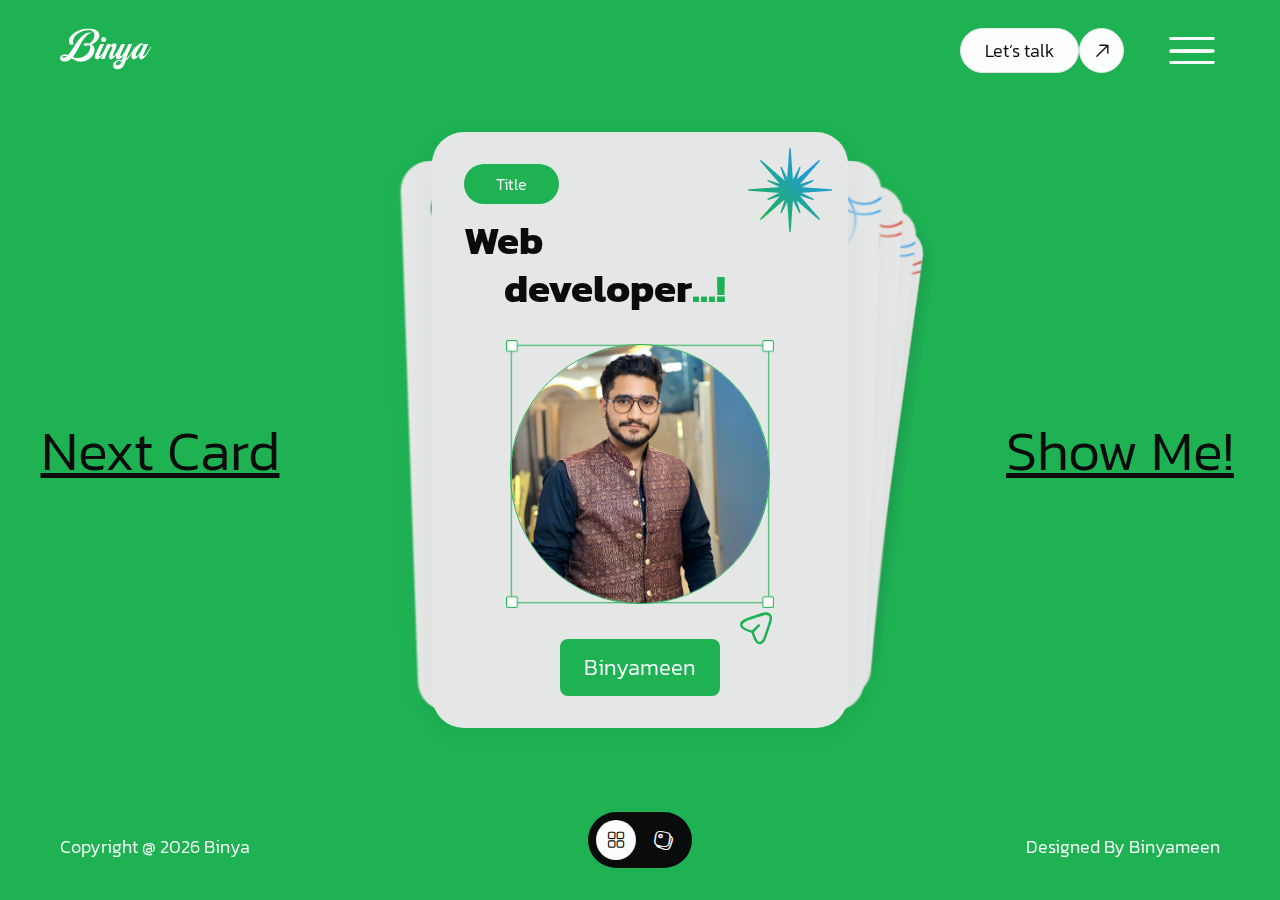
==== commit b0ec8d95: "comment removed" ====
--- a/index-2.html
+++ b/index-2.html
@@ -1,6 +1,5 @@
 <!DOCTYPE html>
 <html lang="en">
-  <!-- Mirrored from softivuspro.com/olila/index.html by HTTrack Website Copier/3.x [XR&CO'2014], Mon, 11 Mar 2024 15:53:36 GMT -->
   <head>
     <!-- required meta -->
     <meta charset="UTF-8" />
@@ -11,7 +10,7 @@
     <!-- #description -->
     <meta name="description" content="Portfolio HTML Template" />
     <!-- #title -->
-    <title>Olila - Portfolio HTML Template</title>
+    <title>Binya - Portfolio HTML Template</title>
     <!-- #favicon -->
     <link
       rel="shortcut icon"
@@ -50,7 +49,7 @@
                   aria-label="logo"
                   class="logo-area cus-z2"
                 >
-                  <img src="assets/images/fav.png" alt="logo" />
+                  <!-- <img src="assets/images/fav.png" alt="logo" /> -->
                   <img src="assets/images/logo.png" alt="logo" />
                 </a>
               </div>
@@ -255,7 +254,7 @@
                         >Copyright by
                         <a
                           href="https://themeforest.net/user/pixelaxis/portfolio"
-                          ><span class="n6-color">Pixelaxis</span></a
+                          ><span class="n6-color">Binyameen</span></a
                         ></span
                       >
                       <span class="fs-six n6-color"
@@ -375,9 +374,9 @@
                                     </div>
                                   </div>
                                   <h3 class="title-area mt-3 d-grid">
-                                    <span>web</span>
+                                    <span>Web</span>
                                     <span class="ps-10"
-                                      >Developer<span class="p1-color"
+                                      >developer<span class="p1-color"
                                         >...!</span
                                       ></span
                                     >
@@ -390,7 +389,7 @@
                                     class="profile-picture p-1 d-inline-block"
                                   >
                                     <img
-                                      src="assets/images/profile-picture.jpg"
+                                      src="assets/images/profile-picture.png"
                                       class="max-un rounded-circle cus-border border"
                                       alt="image"
                                     />
@@ -435,17 +434,17 @@
                                           <h3 class="mb-4 mb-lg-6">
                                             <span class="d-block">Hello,</span>
                                             <span
-                                              >I’m Binyameen, an Award-Winning
-                                              web Developer.</span
+                                              >I’m Muhammad Binyameen, an
+                                              Award-Winning web developer.</span
                                             >
                                           </h3>
                                           <p class="fs-six">
                                             Since I started my career as a
-                                            Developer almost 12 years ago, I've
+                                            designer almost 4 years ago, I've
                                             worked remotely for agencies,
                                             consulted for start-ups and talented
-                                            people to create digital products
-                                            for commercial and consumer use.
+                                            people to create logo for commercial
+                                            use.
                                           </p>
                                         </div>
                                         <div
@@ -476,22 +475,28 @@
                                             </h4>
                                             <div class="row gy-6 gy-lg-0">
                                               <div class="col-lg-6">
-                                                <span>2015 - 2019</span>
+                                                <span>2018 - 2020</span>
                                                 <h5
                                                   class="mb-1 mt-2 mt-sm-3 fw-mid"
                                                 >
-                                                  Bachelor Degree in Arts
+                                                  Intermediate in Computer
+                                                  science
                                                 </h5>
-                                                <p>University of California</p>
+                                                <p>
+                                                  Post Graduate college sahiwal
+                                                </p>
                                               </div>
                                               <div class="col-lg-6">
-                                                <span>2015 - 2024</span>
+                                                <span>2021 - 2025</span>
                                                 <h5
                                                   class="mb-1 mt-2 mt-sm-3 fw-mid"
                                                 >
-                                                  Master Degree in Designing
+                                                  Bachelor Degree in Computer
+                                                  science
                                                 </h5>
-                                                <p>University of California</p>
+                                                <p>
+                                                  COMSATS University Islamabad
+                                                </p>
                                               </div>
                                             </div>
                                           </div>
@@ -945,7 +950,7 @@
                                                   >
                                                     <span
                                                       class="fs-seven text-nowrap"
-                                                      >No-Code</span
+                                                      >Coding</span
                                                     >
                                                   </div>
                                                   <div
@@ -993,7 +998,7 @@
                                                   >
                                                     <span
                                                       class="fs-seven text-nowrap"
-                                                      >No-Code</span
+                                                      >Coding</span
                                                     >
                                                   </div>
                                                   <div
@@ -1035,7 +1040,7 @@
                                             <div class="counters d-inline-flex">
                                               <span
                                                 class="odometer display-three mb-3"
-                                                data-odometer-final="05"
+                                                data-odometer-final="04"
                                                 >0</span
                                               >
                                             </div>
@@ -1226,13 +1231,13 @@
                                           <h3 class="mb-4 mb-lg-6">
                                             <span class="d-block">Hello,</span>
                                             <span
-                                              >I’m Binyameen, an Award-Winning
-                                              web Developer.</span
+                                              >I’m Muhammad Binyameen, an
+                                              Award-Winning web developer.</span
                                             >
                                           </h3>
                                           <p class="fs-six">
                                             Since I started my career as a
-                                            Developer almost 12 years ago, I've
+                                            designer almost 12 years ago, I've
                                             worked remotely for agencies,
                                             consulted for start-ups and talented
                                             people to create digital products
@@ -1242,9 +1247,7 @@
                                         <div
                                           class="col-md-5 d-center justify-content-center justify-content-lg-end"
                                         >
-                                          <div
-                                            class="profile-img profile-picture p-1 text-center pe-none"
-                                          >
+                                          <div class="">
                                             <img
                                               src="assets/images/profile-picture.png"
                                               class="max-un rounded-circle cus-border border"
@@ -1267,7 +1270,7 @@
                                             </h4>
                                             <div class="row gy-6 gy-lg-0">
                                               <div class="col-lg-6">
-                                                <span>2015 - 2019</span>
+                                                <span>2018 - 2020</span>
                                                 <h5
                                                   class="mb-1 mt-2 mt-sm-3 fw-mid"
                                                 >
@@ -1276,7 +1279,7 @@
                                                 <p>University of California</p>
                                               </div>
                                               <div class="col-lg-6">
-                                                <span>2015 - 2024</span>
+                                                <span>2021 - 2025</span>
                                                 <h5
                                                   class="mb-1 mt-2 mt-sm-3 fw-mid"
                                                 >
@@ -1736,7 +1739,7 @@
                                                   >
                                                     <span
                                                       class="fs-seven text-nowrap"
-                                                      >No-Code</span
+                                                      >Coding</span
                                                     >
                                                   </div>
                                                   <div
@@ -1784,7 +1787,7 @@
                                                   >
                                                     <span
                                                       class="fs-seven text-nowrap"
-                                                      >No-Code</span
+                                                      >Coding</span
                                                     >
                                                   </div>
                                                   <div
@@ -1826,7 +1829,7 @@
                                             <div class="counters d-inline-flex">
                                               <span
                                                 class="odometer display-three mb-3"
-                                                data-odometer-final="05"
+                                                data-odometer-final="04"
                                                 >0</span
                                               >
                                             </div>
@@ -3451,7 +3454,7 @@
                                                 class="profile-wrapper profile-picture p-2 m-auto d-center"
                                               >
                                                 <img
-                                                  src="assets/images/profile-picture.jpg"
+                                                  src="assets/images/profile-picture.png"
                                                   class="cus-z1 rounded-circle"
                                                   alt="image"
                                                 />
@@ -3485,7 +3488,7 @@
                                                     >Email :</span
                                                   >
                                                   <span class="fw-exThin"
-                                                    >felicia@example.com</span
+                                                    >mbinya666@gamil.com</span
                                                   >
                                                 </li>
                                                 <li
@@ -3495,7 +3498,7 @@
                                                     >Contact me :</span
                                                   >
                                                   <span class="fw-exThin"
-                                                    >(270) 555-0117</span
+                                                    >(+92) 312-6036074</span
                                                   >
                                                 </li>
                                                 <li
@@ -3505,7 +3508,8 @@
                                                     >Location :</span
                                                   >
                                                   <span class="fw-exThin"
-                                                    >Great Falls, Maryland</span
+                                                    >167 B Rafi Garden sahiwal
+                                                    ,Pakistan</span
                                                   >
                                                 </li>
                                                 <li
@@ -3580,25 +3584,28 @@
                                               </h4>
                                               <div class="row gy-6 gy-lg-0">
                                                 <div class="col-lg-6">
-                                                  <span>2015 - 2019</span>
+                                                  <span>2018 - 2020</span>
                                                   <h5
                                                     class="mb-1 mt-2 mt-sm-3 fw-mid"
                                                   >
-                                                    Bachelor Degree in Arts
+                                                    Intermediate in Computer
+                                                    Science
                                                   </h5>
                                                   <p>
-                                                    University of California
+                                                    Post Graduate college
+                                                    sahiwal
                                                   </p>
                                                 </div>
                                                 <div class="col-lg-6">
-                                                  <span>2015 - 2024</span>
+                                                  <span>2021 - 2025</span>
                                                   <h5
                                                     class="mb-1 mt-2 mt-sm-3 fw-mid"
                                                   >
-                                                    Master Degree in Designing
+                                                    Bachelor Degree in Computer
+                                                    Science
                                                   </h5>
                                                   <p>
-                                                    University of California
+                                                    COMSATS University Islamabad
                                                   </p>
                                                 </div>
                                               </div>
@@ -4023,7 +4030,7 @@
                                                     >
                                                       <span
                                                         class="fs-seven text-nowrap"
-                                                        >No-Code</span
+                                                        >Coding</span
                                                       >
                                                     </div>
                                                     <div
@@ -4071,7 +4078,7 @@
                                                     >
                                                       <span
                                                         class="fs-seven text-nowrap"
-                                                        >No-Code</span
+                                                        >Coding</span
                                                       >
                                                     </div>
                                                     <div
@@ -5071,7 +5078,7 @@
                                                       Phone
                                                     </h5>
                                                     <span class="fs-seven"
-                                                      >(270) 555-0117</span
+                                                      >(+92) 312-6036074</span
                                                     >
                                                   </div>
                                                 </li>
@@ -5093,7 +5100,7 @@
                                                       Email
                                                     </h5>
                                                     <span class="fs-seven"
-                                                      >felicia@example.com</span
+                                                      >mbinya666@example.com</span
                                                     >
                                                   </div>
                                                 </li>
@@ -5115,8 +5122,8 @@
                                                       Address
                                                     </h5>
                                                     <span class="fs-seven"
-                                                      >Great Falls,
-                                                      Maryland</span
+                                                      >167 B rafi garden
+                                                      sahiwal, pakistan</span
                                                     >
                                                   </div>
                                                 </li>
@@ -5389,7 +5396,7 @@
               class="n6-color cus-z2 position-absolute start-0 bottom-0 py-2 py-lg-10 px-3 px-lg-15"
               >Copyright @ <span class="currentYear n6-color"></span>
               <a href="index-2.html"
-                ><span class="n6-color">Olila</span></a
+                ><span class="n6-color">Binya</span></a
               ></span
             >
           </div>
@@ -5398,7 +5405,7 @@
               class="n6-color cus-z2 position-absolute end-0 bottom-0 py-2 py-lg-10 px-3 px-lg-15"
               >Designed By
               <a href="https://themeforest.net/user/pixelaxis/portfolio"
-                ><span class="n6-color">Pixelaxis</span></a
+                ><span class="n6-color">Binyameen</span></a
               ></span
             >
           </div>
@@ -5412,6 +5419,4 @@
     <script src="assets/js/plugins/plugin-custom.js"></script>
     <script src="assets/js/main.js"></script>
   </body>
-
-  <!-- Mirrored from softivuspro.com/olila/index.html by HTTrack Website Copier/3.x [XR&CO'2014], Mon, 11 Mar 2024 15:53:36 GMT -->
 </html>
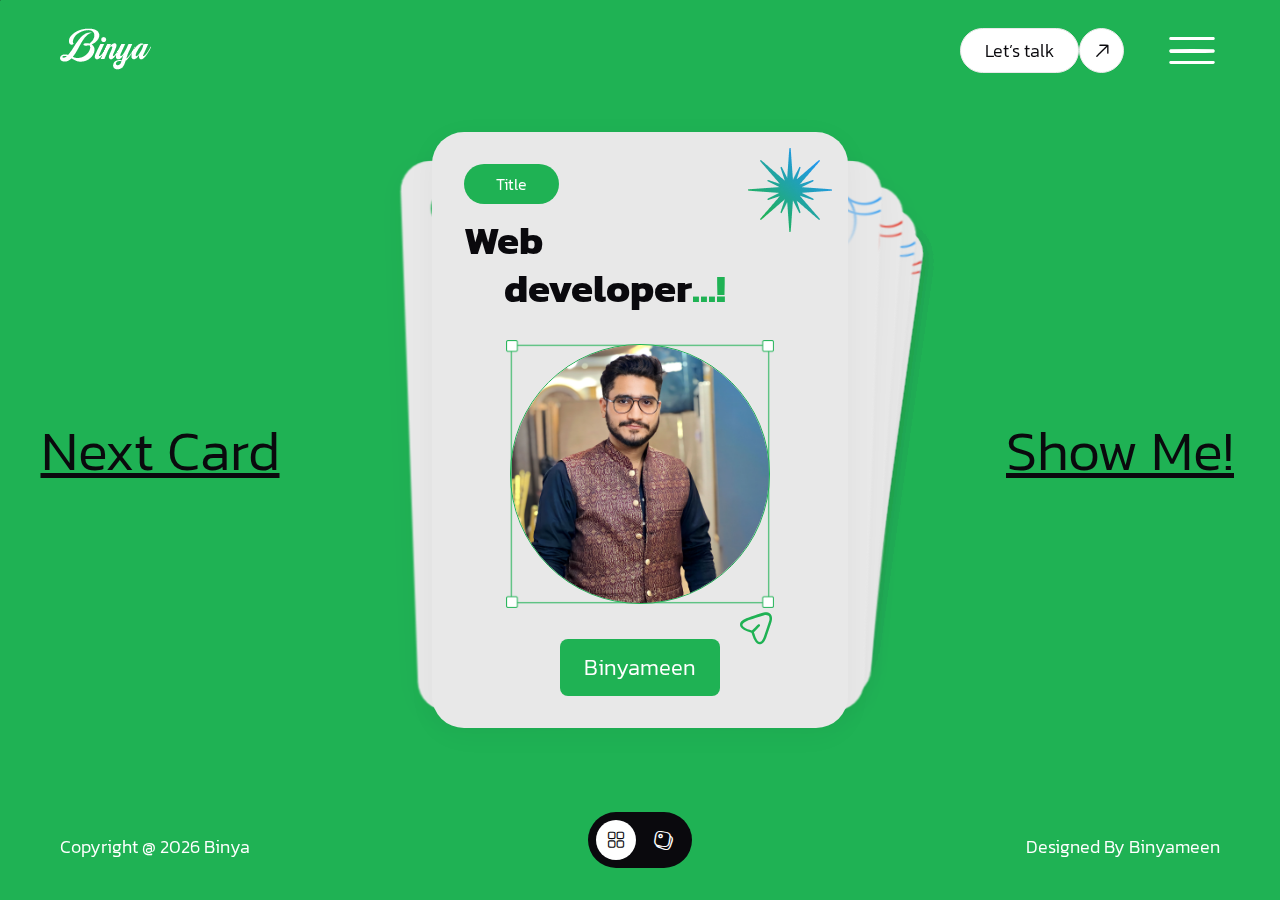
==== commit 6d2d7238: "heading changed" ====
--- a/index-2.html
+++ b/index-2.html
@@ -10,7 +10,7 @@
     <!-- #description -->
     <meta name="description" content="Portfolio HTML Template" />
     <!-- #title -->
-    <title>Binya - Portfolio HTML Template</title>
+    <title>Binya - portfolio</title>
     <!-- #favicon -->
     <link
       rel="shortcut icon"
